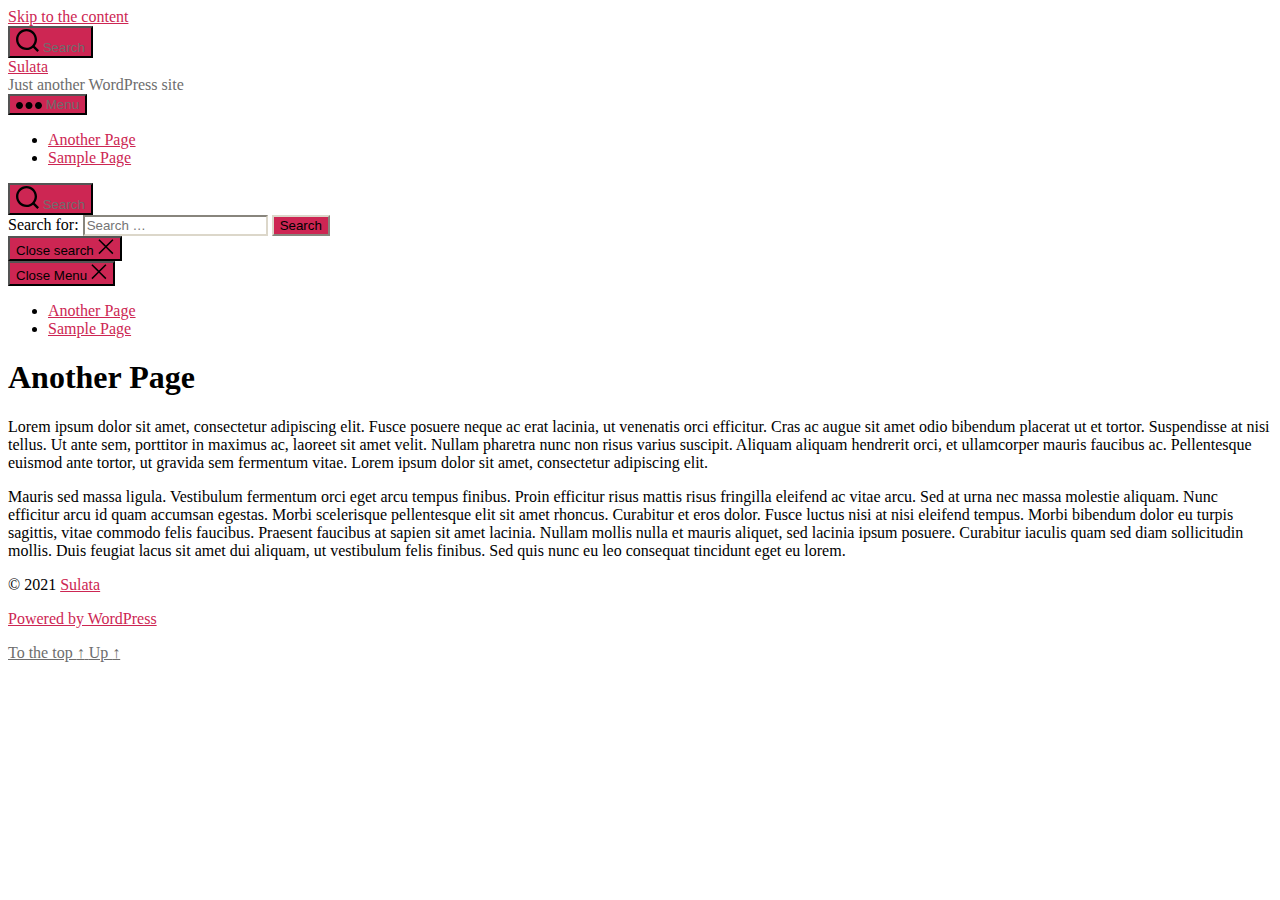
==== another-page/index.html @ 41e212b8 "1-Apr-21" ====
<!DOCTYPE html>
<html class="no-js" lang="en-GB">

	<head>

		<meta charset="UTF-8">
		<meta name="viewport" content="width=device-width, initial-scale=1.0">

		<link rel="profile" href="https://gmpg.org/xfn/11">

		<title>Another Page &#8211; Sulata</title>
<meta name="robots" content="noindex, nofollow">
<link rel="dns-prefetch" href="//s.w.org">
<link rel="alternate" type="application/rss+xml" title="Sulata &raquo; Feed" href="http://localhost/static/feed/">
<link rel="alternate" type="application/rss+xml" title="Sulata &raquo; Comments Feed" href="http://localhost/static/comments/feed/">
		<script>
			window._wpemojiSettings = {"baseUrl":"https:\/\/s.w.org\/images\/core\/emoji\/13.0.1\/72x72\/","ext":".png","svgUrl":"https:\/\/s.w.org\/images\/core\/emoji\/13.0.1\/svg\/","svgExt":".svg","source":{"concatemoji":"http:\/\/localhost\/static\/wp-includes\/js\/wp-emoji-release.min.js?ver=5.7"}};
			!function(e,a,t){var n,r,o,i=a.createElement("canvas"),p=i.getContext&&i.getContext("2d");function s(e,t){var a=String.fromCharCode;p.clearRect(0,0,i.width,i.height),p.fillText(a.apply(this,e),0,0);e=i.toDataURL();return p.clearRect(0,0,i.width,i.height),p.fillText(a.apply(this,t),0,0),e===i.toDataURL()}function c(e){var t=a.createElement("script");t.src=e,t.defer=t.type="text/javascript",a.getElementsByTagName("head")[0].appendChild(t)}for(o=Array("flag","emoji"),t.supports={everything:!0,everythingExceptFlag:!0},r=0;r<o.length;r++)t.supports[o[r]]=function(e){if(!p||!p.fillText)return!1;switch(p.textBaseline="top",p.font="600 32px Arial",e){case"flag":return s([127987,65039,8205,9895,65039],[127987,65039,8203,9895,65039])?!1:!s([55356,56826,55356,56819],[55356,56826,8203,55356,56819])&&!s([55356,57332,56128,56423,56128,56418,56128,56421,56128,56430,56128,56423,56128,56447],[55356,57332,8203,56128,56423,8203,56128,56418,8203,56128,56421,8203,56128,56430,8203,56128,56423,8203,56128,56447]);case"emoji":return!s([55357,56424,8205,55356,57212],[55357,56424,8203,55356,57212])}return!1}(o[r]),t.supports.everything=t.supports.everything&&t.supports[o[r]],"flag"!==o[r]&&(t.supports.everythingExceptFlag=t.supports.everythingExceptFlag&&t.supports[o[r]]);t.supports.everythingExceptFlag=t.supports.everythingExceptFlag&&!t.supports.flag,t.DOMReady=!1,t.readyCallback=function(){t.DOMReady=!0},t.supports.everything||(n=function(){t.readyCallback()},a.addEventListener?(a.addEventListener("DOMContentLoaded",n,!1),e.addEventListener("load",n,!1)):(e.attachEvent("onload",n),a.attachEvent("onreadystatechange",function(){"complete"===a.readyState&&t.readyCallback()})),(n=t.source||{}).concatemoji?c(n.concatemoji):n.wpemoji&&n.twemoji&&(c(n.twemoji),c(n.wpemoji)))}(window,document,window._wpemojiSettings);
		</script>
		<style>img.wp-smiley,
img.emoji {
	display: inline !important;
	border: none !important;
	box-shadow: none !important;
	height: 1em !important;
	width: 1em !important;
	margin: 0 .07em !important;
	vertical-align: -0.1em !important;
	background: none !important;
	padding: 0 !important;
}</style>
	<link rel="stylesheet" id="wp-block-library-css" href="http://localhost/static/wp-includes/css/dist/block-library/style.min.css?ver=5.7" media="all">
<link rel="stylesheet" id="twentytwenty-style-css" href="http://localhost/static/wp-content/themes/twentytwenty/style.css?ver=1.7" media="all">
<style id="twentytwenty-style-inline-css">.color-accent,.color-accent-hover:hover,.color-accent-hover:focus,:root .has-accent-color,.has-drop-cap:not(:focus):first-letter,.wp-block-button.is-style-outline,a { color: #cd2653; }blockquote,.border-color-accent,.border-color-accent-hover:hover,.border-color-accent-hover:focus { border-color: #cd2653; }button,.button,.faux-button,.wp-block-button__link,.wp-block-file .wp-block-file__button,input[type="button"],input[type="reset"],input[type="submit"],.bg-accent,.bg-accent-hover:hover,.bg-accent-hover:focus,:root .has-accent-background-color,.comment-reply-link { background-color: #cd2653; }.fill-children-accent,.fill-children-accent * { fill: #cd2653; }body,.entry-title a,:root .has-primary-color { color: #000000; }:root .has-primary-background-color { background-color: #000000; }cite,figcaption,.wp-caption-text,.post-meta,.entry-content .wp-block-archives li,.entry-content .wp-block-categories li,.entry-content .wp-block-latest-posts li,.wp-block-latest-comments__comment-date,.wp-block-latest-posts__post-date,.wp-block-embed figcaption,.wp-block-image figcaption,.wp-block-pullquote cite,.comment-metadata,.comment-respond .comment-notes,.comment-respond .logged-in-as,.pagination .dots,.entry-content hr:not(.has-background),hr.styled-separator,:root .has-secondary-color { color: #6d6d6d; }:root .has-secondary-background-color { background-color: #6d6d6d; }pre,fieldset,input,textarea,table,table *,hr { border-color: #dcd7ca; }caption,code,code,kbd,samp,.wp-block-table.is-style-stripes tbody tr:nth-child(odd),:root .has-subtle-background-background-color { background-color: #dcd7ca; }.wp-block-table.is-style-stripes { border-bottom-color: #dcd7ca; }.wp-block-latest-posts.is-grid li { border-top-color: #dcd7ca; }:root .has-subtle-background-color { color: #dcd7ca; }body:not(.overlay-header) .primary-menu > li > a,body:not(.overlay-header) .primary-menu > li > .icon,.modal-menu a,.footer-menu a, .footer-widgets a,#site-footer .wp-block-button.is-style-outline,.wp-block-pullquote:before,.singular:not(.overlay-header) .entry-header a,.archive-header a,.header-footer-group .color-accent,.header-footer-group .color-accent-hover:hover { color: #cd2653; }.social-icons a,#site-footer button:not(.toggle),#site-footer .button,#site-footer .faux-button,#site-footer .wp-block-button__link,#site-footer .wp-block-file__button,#site-footer input[type="button"],#site-footer input[type="reset"],#site-footer input[type="submit"] { background-color: #cd2653; }.header-footer-group,body:not(.overlay-header) #site-header .toggle,.menu-modal .toggle { color: #000000; }body:not(.overlay-header) .primary-menu ul { background-color: #000000; }body:not(.overlay-header) .primary-menu > li > ul:after { border-bottom-color: #000000; }body:not(.overlay-header) .primary-menu ul ul:after { border-left-color: #000000; }.site-description,body:not(.overlay-header) .toggle-inner .toggle-text,.widget .post-date,.widget .rss-date,.widget_archive li,.widget_categories li,.widget cite,.widget_pages li,.widget_meta li,.widget_nav_menu li,.powered-by-wordpress,.to-the-top,.singular .entry-header .post-meta,.singular:not(.overlay-header) .entry-header .post-meta a { color: #6d6d6d; }.header-footer-group pre,.header-footer-group fieldset,.header-footer-group input,.header-footer-group textarea,.header-footer-group table,.header-footer-group table *,.footer-nav-widgets-wrapper,#site-footer,.menu-modal nav *,.footer-widgets-outer-wrapper,.footer-top { border-color: #dcd7ca; }.header-footer-group table caption,body:not(.overlay-header) .header-inner .toggle-wrapper::before { background-color: #dcd7ca; }</style>
<link rel="stylesheet" id="twentytwenty-print-style-css" href="http://localhost/static/wp-content/themes/twentytwenty/print.css?ver=1.7" media="print">
<script src="http://localhost/static/wp-content/themes/twentytwenty/assets/js/index.js?ver=1.7" id="twentytwenty-js-js" async></script>
<link rel="https://api.w.org/" href="http://localhost/static/wp-json/">
<link rel="alternate" type="application/json" href="http://localhost/static/wp-json/wp/v2/pages/7">
<link rel="EditURI" type="application/rsd+xml" title="RSD" href="http://localhost/static/xmlrpc.php?rsd">
<link rel="wlwmanifest" type="application/wlwmanifest+xml" href="http://localhost/static/wp-includes/wlwmanifest.xml"> 
<meta name="generator" content="WordPress 5.7">
<link rel="canonical" href="http://localhost/static/another-page/">
<link rel="shortlink" href="http://localhost/static/?p=7">
<link rel="alternate" type="application/json+oembed" href="http://localhost/static/wp-json/oembed/1.0/embed?url=http%3A%2F%2Flocalhost%2Fstatic%2Fanother-page%2F">
<link rel="alternate" type="text/xml+oembed" href="http://localhost/static/wp-json/oembed/1.0/embed?url=http%3A%2F%2Flocalhost%2Fstatic%2Fanother-page%2F&#038;format=xml">
	<script>document.documentElement.className = document.documentElement.className.replace( 'no-js', 'js' );</script>
	
	</head>

	<body class="page-template-default page page-id-7 wp-embed-responsive singular enable-search-modal missing-post-thumbnail has-no-pagination not-showing-comments show-avatars footer-top-hidden">

		<a class="skip-link screen-reader-text" href="#site-content">Skip to the content</a>
		<header id="site-header" class="header-footer-group" role="banner">

			<div class="header-inner section-inner">

				<div class="header-titles-wrapper">

					
						<button class="toggle search-toggle mobile-search-toggle" data-toggle-target=".search-modal" data-toggle-body-class="showing-search-modal" data-set-focus=".search-modal .search-field" aria-expanded="false">
							<span class="toggle-inner">
								<span class="toggle-icon">
									<svg class="svg-icon" aria-hidden="true" role="img" focusable="false" xmlns="http://www.w3.org/2000/svg" width="23" height="23" viewbox="0 0 23 23"><path d="M38.710696,48.0601792 L43,52.3494831 L41.3494831,54 L37.0601792,49.710696 C35.2632422,51.1481185 32.9839107,52.0076499 30.5038249,52.0076499 C24.7027226,52.0076499 20,47.3049272 20,41.5038249 C20,35.7027226 24.7027226,31 30.5038249,31 C36.3049272,31 41.0076499,35.7027226 41.0076499,41.5038249 C41.0076499,43.9839107 40.1481185,46.2632422 38.710696,48.0601792 Z M36.3875844,47.1716785 C37.8030221,45.7026647 38.6734666,43.7048964 38.6734666,41.5038249 C38.6734666,36.9918565 35.0157934,33.3341833 30.5038249,33.3341833 C25.9918565,33.3341833 22.3341833,36.9918565 22.3341833,41.5038249 C22.3341833,46.0157934 25.9918565,49.6734666 30.5038249,49.6734666 C32.7048964,49.6734666 34.7026647,48.8030221 36.1716785,47.3875844 C36.2023931,47.347638 36.2360451,47.3092237 36.2726343,47.2726343 C36.3092237,47.2360451 36.347638,47.2023931 36.3875844,47.1716785 Z" transform="translate(-20 -31)"></path></svg>								</span>
								<span class="toggle-text">Search</span>
							</span>
						</button><!-- .search-toggle -->

					
					<div class="header-titles">

						<div class="site-title faux-heading"><a href="http://localhost/static/">Sulata</a></div>
<div class="site-description">Just another WordPress site</div>
<!-- .site-description -->
					</div>
<!-- .header-titles -->

					<button class="toggle nav-toggle mobile-nav-toggle" data-toggle-target=".menu-modal" data-toggle-body-class="showing-menu-modal" aria-expanded="false" data-set-focus=".close-nav-toggle">
						<span class="toggle-inner">
							<span class="toggle-icon">
								<svg class="svg-icon" aria-hidden="true" role="img" focusable="false" xmlns="http://www.w3.org/2000/svg" width="26" height="7" viewbox="0 0 26 7"><path fill-rule="evenodd" d="M332.5,45 C330.567003,45 329,43.4329966 329,41.5 C329,39.5670034 330.567003,38 332.5,38 C334.432997,38 336,39.5670034 336,41.5 C336,43.4329966 334.432997,45 332.5,45 Z M342,45 C340.067003,45 338.5,43.4329966 338.5,41.5 C338.5,39.5670034 340.067003,38 342,38 C343.932997,38 345.5,39.5670034 345.5,41.5 C345.5,43.4329966 343.932997,45 342,45 Z M351.5,45 C349.567003,45 348,43.4329966 348,41.5 C348,39.5670034 349.567003,38 351.5,38 C353.432997,38 355,39.5670034 355,41.5 C355,43.4329966 353.432997,45 351.5,45 Z" transform="translate(-329 -38)"></path></svg>							</span>
							<span class="toggle-text">Menu</span>
						</span>
					</button><!-- .nav-toggle -->

				</div>
<!-- .header-titles-wrapper -->

				<div class="header-navigation-wrapper">

					
							<nav class="primary-menu-wrapper" aria-label="Horizontal" role="navigation">

								<ul class="primary-menu reset-list-style">

								<li class="page_item page-item-7 current_page_item current-menu-item"><a href="http://localhost/static/another-page/" aria-current="page">Another Page</a></li>
<li class="page_item page-item-2"><a href="http://localhost/static/sample-page/">Sample Page</a></li>

								</ul>

							</nav><!-- .primary-menu-wrapper -->

						
						<div class="header-toggles hide-no-js">

						
							<div class="toggle-wrapper search-toggle-wrapper">

								<button class="toggle search-toggle desktop-search-toggle" data-toggle-target=".search-modal" data-toggle-body-class="showing-search-modal" data-set-focus=".search-modal .search-field" aria-expanded="false">
									<span class="toggle-inner">
										<svg class="svg-icon" aria-hidden="true" role="img" focusable="false" xmlns="http://www.w3.org/2000/svg" width="23" height="23" viewbox="0 0 23 23"><path d="M38.710696,48.0601792 L43,52.3494831 L41.3494831,54 L37.0601792,49.710696 C35.2632422,51.1481185 32.9839107,52.0076499 30.5038249,52.0076499 C24.7027226,52.0076499 20,47.3049272 20,41.5038249 C20,35.7027226 24.7027226,31 30.5038249,31 C36.3049272,31 41.0076499,35.7027226 41.0076499,41.5038249 C41.0076499,43.9839107 40.1481185,46.2632422 38.710696,48.0601792 Z M36.3875844,47.1716785 C37.8030221,45.7026647 38.6734666,43.7048964 38.6734666,41.5038249 C38.6734666,36.9918565 35.0157934,33.3341833 30.5038249,33.3341833 C25.9918565,33.3341833 22.3341833,36.9918565 22.3341833,41.5038249 C22.3341833,46.0157934 25.9918565,49.6734666 30.5038249,49.6734666 C32.7048964,49.6734666 34.7026647,48.8030221 36.1716785,47.3875844 C36.2023931,47.347638 36.2360451,47.3092237 36.2726343,47.2726343 C36.3092237,47.2360451 36.347638,47.2023931 36.3875844,47.1716785 Z" transform="translate(-20 -31)"></path></svg>										<span class="toggle-text">Search</span>
									</span>
								</button><!-- .search-toggle -->

							</div>

							
						</div>
<!-- .header-toggles -->
						
				</div>
<!-- .header-navigation-wrapper -->

			</div>
<!-- .header-inner -->

			<div class="search-modal cover-modal header-footer-group" data-modal-target-string=".search-modal">

	<div class="search-modal-inner modal-inner">

		<div class="section-inner">

			<form role="search" aria-label="Search for:" method="get" class="search-form" action="http://localhost/static/">
	<label for="search-form-1">
		<span class="screen-reader-text">Search for:</span>
		<input type="search" id="search-form-1" class="search-field" placeholder="Search &hellip;" value="" name="s">
	</label>
	<input type="submit" class="search-submit" value="Search">
</form>

			<button class="toggle search-untoggle close-search-toggle fill-children-current-color" data-toggle-target=".search-modal" data-toggle-body-class="showing-search-modal" data-set-focus=".search-modal .search-field">
				<span class="screen-reader-text">Close search</span>
				<svg class="svg-icon" aria-hidden="true" role="img" focusable="false" xmlns="http://www.w3.org/2000/svg" width="16" height="16" viewbox="0 0 16 16"><polygon fill="" fill-rule="evenodd" points="6.852 7.649 .399 1.195 1.445 .149 7.899 6.602 14.352 .149 15.399 1.195 8.945 7.649 15.399 14.102 14.352 15.149 7.899 8.695 1.445 15.149 .399 14.102"></polygon></svg>			</button><!-- .search-toggle -->

		</div>
<!-- .section-inner -->

	</div>
<!-- .search-modal-inner -->

</div>
<!-- .menu-modal -->

		</header><!-- #site-header -->

		
<div class="menu-modal cover-modal header-footer-group" data-modal-target-string=".menu-modal">

	<div class="menu-modal-inner modal-inner">

		<div class="menu-wrapper section-inner">

			<div class="menu-top">

				<button class="toggle close-nav-toggle fill-children-current-color" data-toggle-target=".menu-modal" data-toggle-body-class="showing-menu-modal" aria-expanded="false" data-set-focus=".menu-modal">
					<span class="toggle-text">Close Menu</span>
					<svg class="svg-icon" aria-hidden="true" role="img" focusable="false" xmlns="http://www.w3.org/2000/svg" width="16" height="16" viewbox="0 0 16 16"><polygon fill="" fill-rule="evenodd" points="6.852 7.649 .399 1.195 1.445 .149 7.899 6.602 14.352 .149 15.399 1.195 8.945 7.649 15.399 14.102 14.352 15.149 7.899 8.695 1.445 15.149 .399 14.102"></polygon></svg>				</button><!-- .nav-toggle -->

				
					<nav class="mobile-menu" aria-label="Mobile" role="navigation">

						<ul class="modal-menu reset-list-style">

						<li class="page_item page-item-7 current_page_item current-menu-item">
<div class="ancestor-wrapper"><a href="http://localhost/static/another-page/" aria-current="page">Another Page</a></div>
<!-- .ancestor-wrapper -->
</li>
<li class="page_item page-item-2">
<div class="ancestor-wrapper"><a href="http://localhost/static/sample-page/">Sample Page</a></div>
<!-- .ancestor-wrapper -->
</li>

						</ul>

					</nav>

					
			</div>
<!-- .menu-top -->

			<div class="menu-bottom">

				
			</div>
<!-- .menu-bottom -->

		</div>
<!-- .menu-wrapper -->

	</div>
<!-- .menu-modal-inner -->

</div>
<!-- .menu-modal -->

<main id="site-content" role="main">

	
<article class="post-7 page type-page status-publish hentry" id="post-7">

	
<header class="entry-header has-text-align-center header-footer-group">

	<div class="entry-header-inner section-inner medium">

		<h1 class="entry-title">Another Page</h1>
	</div>
<!-- .entry-header-inner -->

</header><!-- .entry-header -->

	<div class="post-inner thin ">

		<div class="entry-content">

			
<p>Lorem ipsum dolor sit amet, consectetur adipiscing elit. Fusce posuere neque ac erat lacinia, ut venenatis orci efficitur. Cras ac augue sit amet odio bibendum placerat ut et tortor. Suspendisse at nisi tellus. Ut ante sem, porttitor in maximus ac, laoreet sit amet velit. Nullam pharetra nunc non risus varius suscipit. Aliquam aliquam hendrerit orci, et ullamcorper mauris faucibus ac. Pellentesque euismod ante tortor, ut gravida sem fermentum vitae. Lorem ipsum dolor sit amet, consectetur adipiscing elit.</p>



<p>Mauris sed massa ligula. Vestibulum fermentum orci eget arcu tempus finibus. Proin efficitur risus mattis risus fringilla eleifend ac vitae arcu. Sed at urna nec massa molestie aliquam. Nunc efficitur arcu id quam accumsan egestas. Morbi scelerisque pellentesque elit sit amet rhoncus. Curabitur et eros dolor. Fusce luctus nisi at nisi eleifend tempus. Morbi bibendum dolor eu turpis sagittis, vitae commodo felis faucibus. Praesent faucibus at sapien sit amet lacinia. Nullam mollis nulla et mauris aliquet, sed lacinia ipsum posuere. Curabitur iaculis quam sed diam sollicitudin mollis. Duis feugiat lacus sit amet dui aliquam, ut vestibulum felis finibus. Sed quis nunc eu leo consequat tincidunt eget eu lorem.</p>

		</div>
<!-- .entry-content -->

	</div>
<!-- .post-inner -->

	<div class="section-inner">
		
	</div>
<!-- .section-inner -->

	
</article><!-- .post -->

</main><!-- #site-content -->


			<footer id="site-footer" role="contentinfo" class="header-footer-group">

				<div class="section-inner">

					<div class="footer-credits">

						<p class="footer-copyright">&copy;
							2021							<a href="http://localhost/static/">Sulata</a>
						</p>
<!-- .footer-copyright -->

						<p class="powered-by-wordpress">
							<a href="https://en-gb.wordpress.org/">
								Powered by WordPress							</a>
						</p>
<!-- .powered-by-wordpress -->

					</div>
<!-- .footer-credits -->

					<a class="to-the-top" href="#site-header">
						<span class="to-the-top-long">
							To the top <span class="arrow" aria-hidden="true">&uarr;</span>						</span><!-- .to-the-top-long -->
						<span class="to-the-top-short">
							Up <span class="arrow" aria-hidden="true">&uarr;</span>						</span><!-- .to-the-top-short -->
					</a><!-- .to-the-top -->

				</div>
<!-- .section-inner -->

			</footer><!-- #site-footer -->

		<script src="http://localhost/static/wp-includes/js/wp-embed.min.js?ver=5.7" id="wp-embed-js"></script>
	<script>
	/(trident|msie)/i.test(navigator.userAgent)&&document.getElementById&&window.addEventListener&&window.addEventListener("hashchange",function(){var t,e=location.hash.substring(1);/^[A-z0-9_-]+$/.test(e)&&(t=document.getElementById(e))&&(/^(?:a|select|input|button|textarea)$/i.test(t.tagName)||(t.tabIndex=-1),t.focus())},!1);
	</script>
	
	</body>
</html>
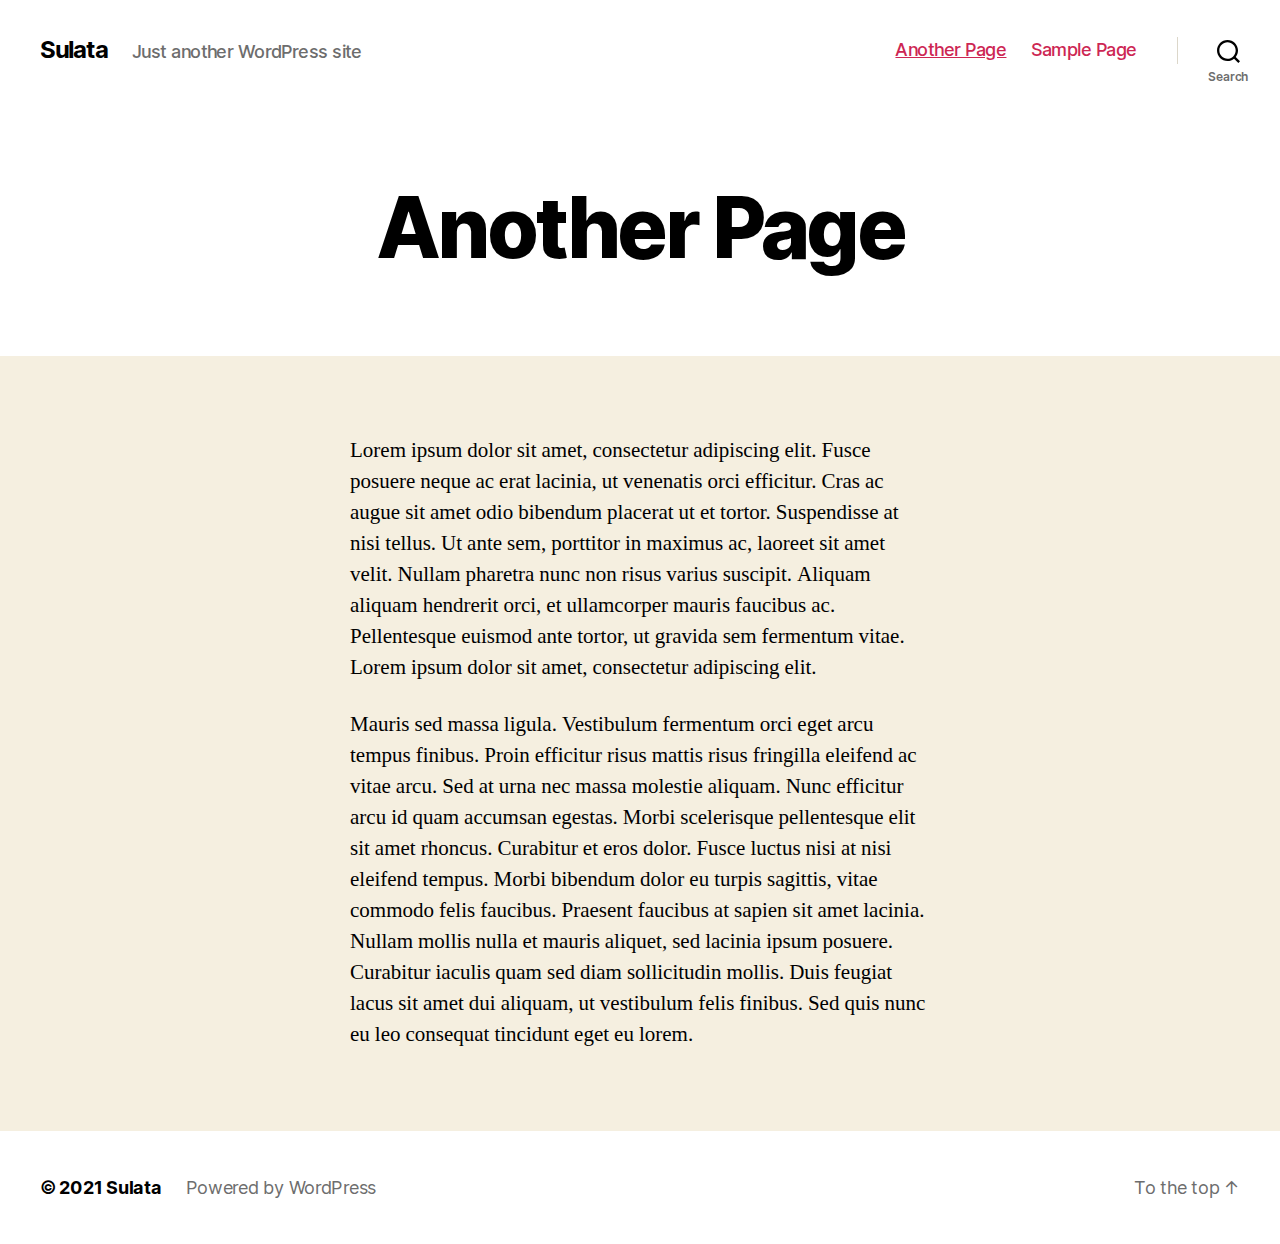
==== commit edb7afe8: "1-Apr-21" ====
--- a/another-page/index.html
+++ b/another-page/index.html
@@ -11,8 +11,8 @@
 		<title>Another Page &#8211; Sulata</title>
 <meta name="robots" content="noindex, nofollow">
 <link rel="dns-prefetch" href="//s.w.org">
-<link rel="alternate" type="application/rss+xml" title="Sulata &raquo; Feed" href="http://localhost/static/feed/">
-<link rel="alternate" type="application/rss+xml" title="Sulata &raquo; Comments Feed" href="http://localhost/static/comments/feed/">
+<link rel="alternate" type="application/rss+xml" title="Sulata &raquo; Feed" href="/feed/">
+<link rel="alternate" type="application/rss+xml" title="Sulata &raquo; Comments Feed" href="/comments/feed/">
 		<script>
 			window._wpemojiSettings = {"baseUrl":"https:\/\/s.w.org\/images\/core\/emoji\/13.0.1\/72x72\/","ext":".png","svgUrl":"https:\/\/s.w.org\/images\/core\/emoji\/13.0.1\/svg\/","svgExt":".svg","source":{"concatemoji":"http:\/\/localhost\/static\/wp-includes\/js\/wp-emoji-release.min.js?ver=5.7"}};
 			!function(e,a,t){var n,r,o,i=a.createElement("canvas"),p=i.getContext&&i.getContext("2d");function s(e,t){var a=String.fromCharCode;p.clearRect(0,0,i.width,i.height),p.fillText(a.apply(this,e),0,0);e=i.toDataURL();return p.clearRect(0,0,i.width,i.height),p.fillText(a.apply(this,t),0,0),e===i.toDataURL()}function c(e){var t=a.createElement("script");t.src=e,t.defer=t.type="text/javascript",a.getElementsByTagName("head")[0].appendChild(t)}for(o=Array("flag","emoji"),t.supports={everything:!0,everythingExceptFlag:!0},r=0;r<o.length;r++)t.supports[o[r]]=function(e){if(!p||!p.fillText)return!1;switch(p.textBaseline="top",p.font="600 32px Arial",e){case"flag":return s([127987,65039,8205,9895,65039],[127987,65039,8203,9895,65039])?!1:!s([55356,56826,55356,56819],[55356,56826,8203,55356,56819])&&!s([55356,57332,56128,56423,56128,56418,56128,56421,56128,56430,56128,56423,56128,56447],[55356,57332,8203,56128,56423,8203,56128,56418,8203,56128,56421,8203,56128,56430,8203,56128,56423,8203,56128,56447]);case"emoji":return!s([55357,56424,8205,55356,57212],[55357,56424,8203,55356,57212])}return!1}(o[r]),t.supports.everything=t.supports.everything&&t.supports[o[r]],"flag"!==o[r]&&(t.supports.everythingExceptFlag=t.supports.everythingExceptFlag&&t.supports[o[r]]);t.supports.everythingExceptFlag=t.supports.everythingExceptFlag&&!t.supports.flag,t.DOMReady=!1,t.readyCallback=function(){t.DOMReady=!0},t.supports.everything||(n=function(){t.readyCallback()},a.addEventListener?(a.addEventListener("DOMContentLoaded",n,!1),e.addEventListener("load",n,!1)):(e.attachEvent("onload",n),a.attachEvent("onreadystatechange",function(){"complete"===a.readyState&&t.readyCallback()})),(n=t.source||{}).concatemoji?c(n.concatemoji):n.wpemoji&&n.twemoji&&(c(n.twemoji),c(n.wpemoji)))}(window,document,window._wpemojiSettings);
@@ -29,20 +29,20 @@
 	background: none !important;
 	padding: 0 !important;
 }</style>
-	<link rel="stylesheet" id="wp-block-library-css" href="http://localhost/static/wp-includes/css/dist/block-library/style.min.css?ver=5.7" media="all">
-<link rel="stylesheet" id="twentytwenty-style-css" href="http://localhost/static/wp-content/themes/twentytwenty/style.css?ver=1.7" media="all">
+	<link rel="stylesheet" id="wp-block-library-css" href="/wp-includes/css/dist/block-library/style.min.css?ver=5.7" media="all">
+<link rel="stylesheet" id="twentytwenty-style-css" href="/wp-content/themes/twentytwenty/style.css?ver=1.7" media="all">
 <style id="twentytwenty-style-inline-css">.color-accent,.color-accent-hover:hover,.color-accent-hover:focus,:root .has-accent-color,.has-drop-cap:not(:focus):first-letter,.wp-block-button.is-style-outline,a { color: #cd2653; }blockquote,.border-color-accent,.border-color-accent-hover:hover,.border-color-accent-hover:focus { border-color: #cd2653; }button,.button,.faux-button,.wp-block-button__link,.wp-block-file .wp-block-file__button,input[type="button"],input[type="reset"],input[type="submit"],.bg-accent,.bg-accent-hover:hover,.bg-accent-hover:focus,:root .has-accent-background-color,.comment-reply-link { background-color: #cd2653; }.fill-children-accent,.fill-children-accent * { fill: #cd2653; }body,.entry-title a,:root .has-primary-color { color: #000000; }:root .has-primary-background-color { background-color: #000000; }cite,figcaption,.wp-caption-text,.post-meta,.entry-content .wp-block-archives li,.entry-content .wp-block-categories li,.entry-content .wp-block-latest-posts li,.wp-block-latest-comments__comment-date,.wp-block-latest-posts__post-date,.wp-block-embed figcaption,.wp-block-image figcaption,.wp-block-pullquote cite,.comment-metadata,.comment-respond .comment-notes,.comment-respond .logged-in-as,.pagination .dots,.entry-content hr:not(.has-background),hr.styled-separator,:root .has-secondary-color { color: #6d6d6d; }:root .has-secondary-background-color { background-color: #6d6d6d; }pre,fieldset,input,textarea,table,table *,hr { border-color: #dcd7ca; }caption,code,code,kbd,samp,.wp-block-table.is-style-stripes tbody tr:nth-child(odd),:root .has-subtle-background-background-color { background-color: #dcd7ca; }.wp-block-table.is-style-stripes { border-bottom-color: #dcd7ca; }.wp-block-latest-posts.is-grid li { border-top-color: #dcd7ca; }:root .has-subtle-background-color { color: #dcd7ca; }body:not(.overlay-header) .primary-menu > li > a,body:not(.overlay-header) .primary-menu > li > .icon,.modal-menu a,.footer-menu a, .footer-widgets a,#site-footer .wp-block-button.is-style-outline,.wp-block-pullquote:before,.singular:not(.overlay-header) .entry-header a,.archive-header a,.header-footer-group .color-accent,.header-footer-group .color-accent-hover:hover { color: #cd2653; }.social-icons a,#site-footer button:not(.toggle),#site-footer .button,#site-footer .faux-button,#site-footer .wp-block-button__link,#site-footer .wp-block-file__button,#site-footer input[type="button"],#site-footer input[type="reset"],#site-footer input[type="submit"] { background-color: #cd2653; }.header-footer-group,body:not(.overlay-header) #site-header .toggle,.menu-modal .toggle { color: #000000; }body:not(.overlay-header) .primary-menu ul { background-color: #000000; }body:not(.overlay-header) .primary-menu > li > ul:after { border-bottom-color: #000000; }body:not(.overlay-header) .primary-menu ul ul:after { border-left-color: #000000; }.site-description,body:not(.overlay-header) .toggle-inner .toggle-text,.widget .post-date,.widget .rss-date,.widget_archive li,.widget_categories li,.widget cite,.widget_pages li,.widget_meta li,.widget_nav_menu li,.powered-by-wordpress,.to-the-top,.singular .entry-header .post-meta,.singular:not(.overlay-header) .entry-header .post-meta a { color: #6d6d6d; }.header-footer-group pre,.header-footer-group fieldset,.header-footer-group input,.header-footer-group textarea,.header-footer-group table,.header-footer-group table *,.footer-nav-widgets-wrapper,#site-footer,.menu-modal nav *,.footer-widgets-outer-wrapper,.footer-top { border-color: #dcd7ca; }.header-footer-group table caption,body:not(.overlay-header) .header-inner .toggle-wrapper::before { background-color: #dcd7ca; }</style>
-<link rel="stylesheet" id="twentytwenty-print-style-css" href="http://localhost/static/wp-content/themes/twentytwenty/print.css?ver=1.7" media="print">
-<script src="http://localhost/static/wp-content/themes/twentytwenty/assets/js/index.js?ver=1.7" id="twentytwenty-js-js" async></script>
-<link rel="https://api.w.org/" href="http://localhost/static/wp-json/">
-<link rel="alternate" type="application/json" href="http://localhost/static/wp-json/wp/v2/pages/7">
-<link rel="EditURI" type="application/rsd+xml" title="RSD" href="http://localhost/static/xmlrpc.php?rsd">
-<link rel="wlwmanifest" type="application/wlwmanifest+xml" href="http://localhost/static/wp-includes/wlwmanifest.xml"> 
+<link rel="stylesheet" id="twentytwenty-print-style-css" href="/wp-content/themes/twentytwenty/print.css?ver=1.7" media="print">
+<script src="/wp-content/themes/twentytwenty/assets/js/index.js?ver=1.7" id="twentytwenty-js-js" async></script>
+<link rel="https://api.w.org/" href="/wp-json/">
+<link rel="alternate" type="application/json" href="/wp-json/wp/v2/pages/7">
+<link rel="EditURI" type="application/rsd+xml" title="RSD" href="/xmlrpc.php?rsd">
+<link rel="wlwmanifest" type="application/wlwmanifest+xml" href="/wp-includes/wlwmanifest.xml"> 
 <meta name="generator" content="WordPress 5.7">
-<link rel="canonical" href="http://localhost/static/another-page/">
-<link rel="shortlink" href="http://localhost/static/?p=7">
-<link rel="alternate" type="application/json+oembed" href="http://localhost/static/wp-json/oembed/1.0/embed?url=http%3A%2F%2Flocalhost%2Fstatic%2Fanother-page%2F">
-<link rel="alternate" type="text/xml+oembed" href="http://localhost/static/wp-json/oembed/1.0/embed?url=http%3A%2F%2Flocalhost%2Fstatic%2Fanother-page%2F&#038;format=xml">
+<link rel="canonical" href="/another-page/">
+<link rel="shortlink" href="/?p=7">
+<link rel="alternate" type="application/json+oembed" href="/wp-json/oembed/1.0/embed?url=http%3A%2F%2Flocalhost%2Fstatic%2Fanother-page%2F">
+<link rel="alternate" type="text/xml+oembed" href="/wp-json/oembed/1.0/embed?url=http%3A%2F%2Flocalhost%2Fstatic%2Fanother-page%2F&#038;format=xml">
 	<script>document.documentElement.className = document.documentElement.className.replace( 'no-js', 'js' );</script>
 	
 	</head>
@@ -68,7 +68,7 @@
 					
 					<div class="header-titles">
 
-						<div class="site-title faux-heading"><a href="http://localhost/static/">Sulata</a></div>
+						<div class="site-title faux-heading"><a href="/">Sulata</a></div>
 <div class="site-description">Just another WordPress site</div>
 <!-- .site-description -->
 					</div>
@@ -92,8 +92,8 @@
 
 								<ul class="primary-menu reset-list-style">
 
-								<li class="page_item page-item-7 current_page_item current-menu-item"><a href="http://localhost/static/another-page/" aria-current="page">Another Page</a></li>
-<li class="page_item page-item-2"><a href="http://localhost/static/sample-page/">Sample Page</a></li>
+								<li class="page_item page-item-7 current_page_item current-menu-item"><a href="/another-page/" aria-current="page">Another Page</a></li>
+<li class="page_item page-item-2"><a href="/sample-page/">Sample Page</a></li>
 
 								</ul>
 
@@ -129,7 +129,7 @@
 
 		<div class="section-inner">
 
-			<form role="search" aria-label="Search for:" method="get" class="search-form" action="http://localhost/static/">
+			<form role="search" aria-label="Search for:" method="get" class="search-form" action="/">
 	<label for="search-form-1">
 		<span class="screen-reader-text">Search for:</span>
 		<input type="search" id="search-form-1" class="search-field" placeholder="Search &hellip;" value="" name="s">
@@ -171,11 +171,11 @@
 						<ul class="modal-menu reset-list-style">
 
 						<li class="page_item page-item-7 current_page_item current-menu-item">
-<div class="ancestor-wrapper"><a href="http://localhost/static/another-page/" aria-current="page">Another Page</a></div>
+<div class="ancestor-wrapper"><a href="/another-page/" aria-current="page">Another Page</a></div>
 <!-- .ancestor-wrapper -->
 </li>
 <li class="page_item page-item-2">
-<div class="ancestor-wrapper"><a href="http://localhost/static/sample-page/">Sample Page</a></div>
+<div class="ancestor-wrapper"><a href="/sample-page/">Sample Page</a></div>
 <!-- .ancestor-wrapper -->
 </li>
 
@@ -253,7 +253,7 @@
 					<div class="footer-credits">
 
 						<p class="footer-copyright">&copy;
-							2021							<a href="http://localhost/static/">Sulata</a>
+							2021							<a href="/">Sulata</a>
 						</p>
 <!-- .footer-copyright -->
 
@@ -278,7 +278,7 @@
 
 			</footer><!-- #site-footer -->
 
-		<script src="http://localhost/static/wp-includes/js/wp-embed.min.js?ver=5.7" id="wp-embed-js"></script>
+		<script src="/wp-includes/js/wp-embed.min.js?ver=5.7" id="wp-embed-js"></script>
 	<script>
 	/(trident|msie)/i.test(navigator.userAgent)&&document.getElementById&&window.addEventListener&&window.addEventListener("hashchange",function(){var t,e=location.hash.substring(1);/^[A-z0-9_-]+$/.test(e)&&(t=document.getElementById(e))&&(/^(?:a|select|input|button|textarea)$/i.test(t.tagName)||(t.tabIndex=-1),t.focus())},!1);
 	</script>
--- a/wp-includes/css/dist/block-library/style.min.css
+++ b/wp-includes/css/dist/block-library/style.min.css
@@ -0,0 +1,11 @@
+@charset "UTF-8";#start-resizable-editor-section{display:none}.wp-block-audio figcaption{margin-top:.5em;margin-bottom:1em}.wp-block-audio audio{width:100%;min-width:300px}.wp-block-button__link{color:#fff;background-color:#32373c;border:none;border-radius:1.55em;box-shadow:none;cursor:pointer;display:inline-block;font-size:1.125em;padding:.667em 1.333em;text-align:center;text-decoration:none;overflow-wrap:break-word}.wp-block-button__link:active,.wp-block-button__link:focus,.wp-block-button__link:hover,.wp-block-button__link:visited{color:#fff}.wp-block-button__link.aligncenter{text-align:center}.wp-block-button__link.alignright{text-align:right}.wp-block-buttons>.wp-block-button.has-custom-width{max-width:none}.wp-block-buttons>.wp-block-button.has-custom-width .wp-block-button__link{width:100%}.wp-block-buttons>.wp-block-button.wp-block-button__width-25{width:calc(25% - .5em)}.wp-block-buttons>.wp-block-button.wp-block-button__width-50{width:calc(50% - .5em)}.wp-block-buttons>.wp-block-button.wp-block-button__width-75{width:calc(75% - .5em)}.wp-block-buttons>.wp-block-button.wp-block-button__width-100{margin-right:0;width:100%}.wp-block-button.is-style-squared,.wp-block-button__link.wp-block-button.is-style-squared{border-radius:0}.wp-block-button.no-border-radius,.wp-block-button__link.no-border-radius{border-radius:0!important}.is-style-outline>.wp-block-button__link,.wp-block-button__link.is-style-outline{border:2px solid}.is-style-outline>.wp-block-button__link:not(.has-text-color),.wp-block-button__link.is-style-outline:not(.has-text-color){color:#32373c}.is-style-outline>.wp-block-button__link:not(.has-background),.wp-block-button__link.is-style-outline:not(.has-background){background-color:transparent}.wp-block-buttons{display:flex;flex-direction:row;flex-wrap:wrap}.wp-block-buttons.is-vertical{flex-direction:column}.wp-block-buttons.is-vertical>.wp-block-button{margin-right:0}.wp-block-buttons.is-vertical>.wp-block-button:last-child{margin-bottom:0}.wp-block-buttons>.wp-block-button{display:inline-block;margin-left:0;margin-right:.5em;margin-bottom:.5em}.wp-block-buttons>.wp-block-button:last-child{margin-right:0}.wp-block-buttons.is-content-justification-left{justify-content:flex-start}.wp-block-buttons.is-content-justification-left.is-vertical{align-items:flex-start}.wp-block-buttons.is-content-justification-center{justify-content:center}.wp-block-buttons.is-content-justification-center.is-vertical{align-items:center}.wp-block-buttons.is-content-justification-right{justify-content:flex-end}.wp-block-buttons.is-content-justification-right>.wp-block-button{margin-left:.5em;margin-right:0}.wp-block-buttons.is-content-justification-right>.wp-block-button:first-child{margin-left:0}.wp-block-buttons.is-content-justification-right.is-vertical{align-items:flex-end}.wp-block-buttons.is-content-justification-space-between{justify-content:space-between}.wp-block-buttons.aligncenter{text-align:center}.wp-block-buttons.alignleft .wp-block-button{margin-left:0;margin-right:.5em}.wp-block-buttons.alignleft .wp-block-button:last-child{margin-right:0}.wp-block-buttons.alignright .wp-block-button{margin-right:0;margin-left:.5em}.wp-block-buttons.alignright .wp-block-button:first-child{margin-left:0}.wp-block-buttons:not(.is-content-justification-space-between,.is-content-justification-right,.is-content-justification-left,.is-content-justification-center) .wp-block-button.aligncenter{margin-left:auto;margin-right:auto;margin-bottom:.5em;width:100%}.wp-block-calendar{text-align:center}.wp-block-calendar tbody td,.wp-block-calendar th{padding:.25em;border:1px solid #ddd}.wp-block-calendar tfoot td{border:none}.wp-block-calendar table{width:100%;border-collapse:collapse}.wp-block-calendar table th{font-weight:400;background:#ddd}.wp-block-calendar a{text-decoration:underline}.wp-block-calendar table caption,.wp-block-calendar table tbody{color:#40464d}.wp-block-categories.alignleft{margin-right:2em}.wp-block-categories.alignright{margin-left:2em}.wp-block-code code{display:block;white-space:pre-wrap;overflow-wrap:break-word}.wp-block-columns{display:flex;margin-bottom:1.75em;flex-wrap:wrap}@media (min-width:782px){.wp-block-columns{flex-wrap:nowrap}}.wp-block-columns.has-background{padding:1.25em 2.375em}.wp-block-columns.are-vertically-aligned-top{align-items:flex-start}.wp-block-columns.are-vertically-aligned-center{align-items:center}.wp-block-columns.are-vertically-aligned-bottom{align-items:flex-end}.wp-block-column{flex-grow:1;min-width:0;word-break:break-word;overflow-wrap:break-word}@media (max-width:599px){.wp-block-column{flex-basis:100%!important}}@media (min-width:600px) and (max-width:781px){.wp-block-column:not(:only-child){flex-basis:calc(50% - 1em)!important;flex-grow:0}.wp-block-column:nth-child(2n){margin-left:2em}}@media (min-width:782px){.wp-block-column{flex-basis:0;flex-grow:1}.wp-block-column[style*=flex-basis]{flex-grow:0}.wp-block-column:not(:first-child){margin-left:2em}}.wp-block-column.is-vertically-aligned-top{align-self:flex-start}.wp-block-column.is-vertically-aligned-center{-ms-grid-row-align:center;align-self:center}.wp-block-column.is-vertically-aligned-bottom{align-self:flex-end}.wp-block-column.is-vertically-aligned-bottom,.wp-block-column.is-vertically-aligned-center,.wp-block-column.is-vertically-aligned-top{width:100%}.wp-block-cover,.wp-block-cover-image{position:relative;background-size:cover;background-position:50%;min-height:430px;width:100%;display:flex;justify-content:center;align-items:center;padding:1em;box-sizing:border-box}.wp-block-cover-image.has-parallax,.wp-block-cover.has-parallax{background-attachment:fixed}@supports (-webkit-overflow-scrolling:touch){.wp-block-cover-image.has-parallax,.wp-block-cover.has-parallax{background-attachment:scroll}}@media (prefers-reduced-motion:reduce){.wp-block-cover-image.has-parallax,.wp-block-cover.has-parallax{background-attachment:scroll}}.wp-block-cover-image.is-repeated,.wp-block-cover.is-repeated{background-repeat:repeat;background-size:auto}.wp-block-cover-image.has-background-dim:not([class*=-background-color]),.wp-block-cover.has-background-dim:not([class*=-background-color]){background-color:#000}.wp-block-cover-image.has-background-dim:before,.wp-block-cover.has-background-dim:before{content:"";background-color:inherit}.wp-block-cover-image.has-background-dim:not(.has-background-gradient):before,.wp-block-cover-image .wp-block-cover__gradient-background,.wp-block-cover.has-background-dim:not(.has-background-gradient):before,.wp-block-cover .wp-block-cover__gradient-background{position:absolute;top:0;left:0;bottom:0;right:0;z-index:1;opacity:.5}.wp-block-cover-image.has-background-dim.has-background-dim-10 .wp-block-cover__gradient-background,.wp-block-cover-image.has-background-dim.has-background-dim-10:not(.has-background-gradient):before,.wp-block-cover.has-background-dim.has-background-dim-10 .wp-block-cover__gradient-background,.wp-block-cover.has-background-dim.has-background-dim-10:not(.has-background-gradient):before{opacity:.1}.wp-block-cover-image.has-background-dim.has-background-dim-20 .wp-block-cover__gradient-background,.wp-block-cover-image.has-background-dim.has-background-dim-20:not(.has-background-gradient):before,.wp-block-cover.has-background-dim.has-background-dim-20 .wp-block-cover__gradient-background,.wp-block-cover.has-background-dim.has-background-dim-20:not(.has-background-gradient):before{opacity:.2}.wp-block-cover-image.has-background-dim.has-background-dim-30 .wp-block-cover__gradient-background,.wp-block-cover-image.has-background-dim.has-background-dim-30:not(.has-background-gradient):before,.wp-block-cover.has-background-dim.has-background-dim-30 .wp-block-cover__gradient-background,.wp-block-cover.has-background-dim.has-background-dim-30:not(.has-background-gradient):before{opacity:.3}.wp-block-cover-image.has-background-dim.has-background-dim-40 .wp-block-cover__gradient-background,.wp-block-cover-image.has-background-dim.has-background-dim-40:not(.has-background-gradient):before,.wp-block-cover.has-background-dim.has-background-dim-40 .wp-block-cover__gradient-background,.wp-block-cover.has-background-dim.has-background-dim-40:not(.has-background-gradient):before{opacity:.4}.wp-block-cover-image.has-background-dim.has-background-dim-50 .wp-block-cover__gradient-background,.wp-block-cover-image.has-background-dim.has-background-dim-50:not(.has-background-gradient):before,.wp-block-cover.has-background-dim.has-background-dim-50 .wp-block-cover__gradient-background,.wp-block-cover.has-background-dim.has-background-dim-50:not(.has-background-gradient):before{opacity:.5}.wp-block-cover-image.has-background-dim.has-background-dim-60 .wp-block-cover__gradient-background,.wp-block-cover-image.has-background-dim.has-background-dim-60:not(.has-background-gradient):before,.wp-block-cover.has-background-dim.has-background-dim-60 .wp-block-cover__gradient-background,.wp-block-cover.has-background-dim.has-background-dim-60:not(.has-background-gradient):before{opacity:.6}.wp-block-cover-image.has-background-dim.has-background-dim-70 .wp-block-cover__gradient-background,.wp-block-cover-image.has-background-dim.has-background-dim-70:not(.has-background-gradient):before,.wp-block-cover.has-background-dim.has-background-dim-70 .wp-block-cover__gradient-background,.wp-block-cover.has-background-dim.has-background-dim-70:not(.has-background-gradient):before{opacity:.7}.wp-block-cover-image.has-background-dim.has-background-dim-80 .wp-block-cover__gradient-background,.wp-block-cover-image.has-background-dim.has-background-dim-80:not(.has-background-gradient):before,.wp-block-cover.has-background-dim.has-background-dim-80 .wp-block-cover__gradient-background,.wp-block-cover.has-background-dim.has-background-dim-80:not(.has-background-gradient):before{opacity:.8}.wp-block-cover-image.has-background-dim.has-background-dim-90 .wp-block-cover__gradient-background,.wp-block-cover-image.has-background-dim.has-background-dim-90:not(.has-background-gradient):before,.wp-block-cover.has-background-dim.has-background-dim-90 .wp-block-cover__gradient-background,.wp-block-cover.has-background-dim.has-background-dim-90:not(.has-background-gradient):before{opacity:.9}.wp-block-cover-image.has-background-dim.has-background-dim-100 .wp-block-cover__gradient-background,.wp-block-cover-image.has-background-dim.has-background-dim-100:not(.has-background-gradient):before,.wp-block-cover.has-background-dim.has-background-dim-100 .wp-block-cover__gradient-background,.wp-block-cover.has-background-dim.has-background-dim-100:not(.has-background-gradient):before{opacity:1}.wp-block-cover-image.alignleft,.wp-block-cover-image.alignright,.wp-block-cover.alignleft,.wp-block-cover.alignright{max-width:420px;width:100%}.wp-block-cover-image:after,.wp-block-cover:after{display:block;content:"";font-size:0;min-height:inherit}@supports ((position:-webkit-sticky) or (position:sticky)){.wp-block-cover-image:after,.wp-block-cover:after{content:none}}.wp-block-cover-image.aligncenter,.wp-block-cover-image.alignleft,.wp-block-cover-image.alignright,.wp-block-cover.aligncenter,.wp-block-cover.alignleft,.wp-block-cover.alignright{display:flex}.wp-block-cover-image .wp-block-cover__inner-container,.wp-block-cover .wp-block-cover__inner-container{width:100%;z-index:1;color:#fff}.wp-block-cover-image .wp-block-subhead:not(.has-text-color),.wp-block-cover-image h1:not(.has-text-color),.wp-block-cover-image h2:not(.has-text-color),.wp-block-cover-image h3:not(.has-text-color),.wp-block-cover-image h4:not(.has-text-color),.wp-block-cover-image h5:not(.has-text-color),.wp-block-cover-image h6:not(.has-text-color),.wp-block-cover-image p:not(.has-text-color),.wp-block-cover .wp-block-subhead:not(.has-text-color),.wp-block-cover h1:not(.has-text-color),.wp-block-cover h2:not(.has-text-color),.wp-block-cover h3:not(.has-text-color),.wp-block-cover h4:not(.has-text-color),.wp-block-cover h5:not(.has-text-color),.wp-block-cover h6:not(.has-text-color),.wp-block-cover p:not(.has-text-color){color:inherit}.wp-block-cover-image.is-position-top-left,.wp-block-cover.is-position-top-left{align-items:flex-start;justify-content:flex-start}.wp-block-cover-image.is-position-top-center,.wp-block-cover.is-position-top-center{align-items:flex-start;justify-content:center}.wp-block-cover-image.is-position-top-right,.wp-block-cover.is-position-top-right{align-items:flex-start;justify-content:flex-end}.wp-block-cover-image.is-position-center-left,.wp-block-cover.is-position-center-left{align-items:center;justify-content:flex-start}.wp-block-cover-image.is-position-center-center,.wp-block-cover.is-position-center-center{align-items:center;justify-content:center}.wp-block-cover-image.is-position-center-right,.wp-block-cover.is-position-center-right{align-items:center;justify-content:flex-end}.wp-block-cover-image.is-position-bottom-left,.wp-block-cover.is-position-bottom-left{align-items:flex-end;justify-content:flex-start}.wp-block-cover-image.is-position-bottom-center,.wp-block-cover.is-position-bottom-center{align-items:flex-end;justify-content:center}.wp-block-cover-image.is-position-bottom-right,.wp-block-cover.is-position-bottom-right{align-items:flex-end;justify-content:flex-end}.wp-block-cover-image.has-custom-content-position.has-custom-content-position .wp-block-cover__inner-container,.wp-block-cover.has-custom-content-position.has-custom-content-position .wp-block-cover__inner-container{margin:0;width:auto}.wp-block-cover-image img.wp-block-cover__image-background,.wp-block-cover-image video.wp-block-cover__video-background,.wp-block-cover img.wp-block-cover__image-background,.wp-block-cover video.wp-block-cover__video-background{position:absolute;top:0;left:0;right:0;bottom:0;margin:0;padding:0;width:100%;height:100%;max-width:none;max-height:none;-o-object-fit:cover;object-fit:cover;outline:none;border:none;box-shadow:none}.wp-block-cover__image-background,.wp-block-cover__video-background{z-index:0}.wp-block-cover-image-text,.wp-block-cover-image-text a,.wp-block-cover-image-text a:active,.wp-block-cover-image-text a:focus,.wp-block-cover-image-text a:hover,.wp-block-cover-text,.wp-block-cover-text a,.wp-block-cover-text a:active,.wp-block-cover-text a:focus,.wp-block-cover-text a:hover,section.wp-block-cover-image h2,section.wp-block-cover-image h2 a,section.wp-block-cover-image h2 a:active,section.wp-block-cover-image h2 a:focus,section.wp-block-cover-image h2 a:hover{color:#fff}.wp-block-cover-image .wp-block-cover.has-left-content{justify-content:flex-start}.wp-block-cover-image .wp-block-cover.has-right-content{justify-content:flex-end}.wp-block-cover-image.has-left-content .wp-block-cover-image-text,.wp-block-cover.has-left-content .wp-block-cover-text,section.wp-block-cover-image.has-left-content>h2{margin-left:0;text-align:left}.wp-block-cover-image.has-right-content .wp-block-cover-image-text,.wp-block-cover.has-right-content .wp-block-cover-text,section.wp-block-cover-image.has-right-content>h2{margin-right:0;text-align:right}.wp-block-cover-image .wp-block-cover-image-text,.wp-block-cover .wp-block-cover-text,section.wp-block-cover-image>h2{font-size:2em;line-height:1.25;z-index:1;margin-bottom:0;max-width:840px;padding:.44em;text-align:center}.wp-block-embed.alignleft,.wp-block-embed.alignright,.wp-block[data-align=left]>[data-type="core/embed"],.wp-block[data-align=right]>[data-type="core/embed"]{max-width:360px;width:100%}.wp-block-embed.alignleft .wp-block-embed__wrapper,.wp-block-embed.alignright .wp-block-embed__wrapper,.wp-block[data-align=left]>[data-type="core/embed"] .wp-block-embed__wrapper,.wp-block[data-align=right]>[data-type="core/embed"] .wp-block-embed__wrapper{min-width:280px}.wp-block-cover .wp-block-embed{min-width:320px;min-height:240px}.wp-block-embed{margin-bottom:1em}.wp-block-embed figcaption{margin-top:.5em;margin-bottom:1em}.wp-block-embed iframe{max-width:100%}.wp-block-embed__wrapper{position:relative}.wp-embed-responsive .wp-has-aspect-ratio .wp-block-embed__wrapper:before{content:"";display:block;padding-top:50%}.wp-embed-responsive .wp-has-aspect-ratio iframe{position:absolute;top:0;right:0;bottom:0;left:0;height:100%;width:100%}.wp-embed-responsive .wp-embed-aspect-21-9 .wp-block-embed__wrapper:before{padding-top:42.85%}.wp-embed-responsive .wp-embed-aspect-18-9 .wp-block-embed__wrapper:before{padding-top:50%}.wp-embed-responsive .wp-embed-aspect-16-9 .wp-block-embed__wrapper:before{padding-top:56.25%}.wp-embed-responsive .wp-embed-aspect-4-3 .wp-block-embed__wrapper:before{padding-top:75%}.wp-embed-responsive .wp-embed-aspect-1-1 .wp-block-embed__wrapper:before{padding-top:100%}.wp-embed-responsive .wp-embed-aspect-9-16 .wp-block-embed__wrapper:before{padding-top:177.77%}.wp-embed-responsive .wp-embed-aspect-1-2 .wp-block-embed__wrapper:before{padding-top:200%}.wp-block-file{margin-bottom:1.5em}.wp-block-file.aligncenter{text-align:center}.wp-block-file.alignright{text-align:right}.wp-block-file .wp-block-file__button{background:#32373c;border-radius:2em;color:#fff;font-size:.8em;padding:.5em 1em}.wp-block-file a.wp-block-file__button{text-decoration:none}.wp-block-file a.wp-block-file__button:active,.wp-block-file a.wp-block-file__button:focus,.wp-block-file a.wp-block-file__button:hover,.wp-block-file a.wp-block-file__button:visited{box-shadow:none;color:#fff;opacity:.85;text-decoration:none}.wp-block-file *+.wp-block-file__button{margin-left:.75em}.blocks-gallery-grid,.wp-block-gallery{display:flex;flex-wrap:wrap;list-style-type:none;padding:0;margin:0}.blocks-gallery-grid .blocks-gallery-image,.blocks-gallery-grid .blocks-gallery-item,.wp-block-gallery .blocks-gallery-image,.wp-block-gallery .blocks-gallery-item{margin:0 1em 1em 0;display:flex;flex-grow:1;flex-direction:column;justify-content:center;position:relative;width:calc(50% - 1em)}.blocks-gallery-grid .blocks-gallery-image:nth-of-type(2n),.blocks-gallery-grid .blocks-gallery-item:nth-of-type(2n),.wp-block-gallery .blocks-gallery-image:nth-of-type(2n),.wp-block-gallery .blocks-gallery-item:nth-of-type(2n){margin-right:0}.blocks-gallery-grid .blocks-gallery-image figure,.blocks-gallery-grid .blocks-gallery-item figure,.wp-block-gallery .blocks-gallery-image figure,.wp-block-gallery .blocks-gallery-item figure{margin:0;height:100%}@supports ((position:-webkit-sticky) or (position:sticky)){.blocks-gallery-grid .blocks-gallery-image figure,.blocks-gallery-grid .blocks-gallery-item figure,.wp-block-gallery .blocks-gallery-image figure,.wp-block-gallery .blocks-gallery-item figure{display:flex;align-items:flex-end;justify-content:flex-start}}.blocks-gallery-grid .blocks-gallery-image img,.blocks-gallery-grid .blocks-gallery-item img,.wp-block-gallery .blocks-gallery-image img,.wp-block-gallery .blocks-gallery-item img{display:block;max-width:100%;height:auto;width:100%}@supports ((position:-webkit-sticky) or (position:sticky)){.blocks-gallery-grid .blocks-gallery-image img,.blocks-gallery-grid .blocks-gallery-item img,.wp-block-gallery .blocks-gallery-image img,.wp-block-gallery .blocks-gallery-item img{width:auto}}.blocks-gallery-grid .blocks-gallery-image figcaption,.blocks-gallery-grid .blocks-gallery-item figcaption,.wp-block-gallery .blocks-gallery-image figcaption,.wp-block-gallery .blocks-gallery-item figcaption{position:absolute;bottom:0;width:100%;max-height:100%;overflow:auto;padding:3em .77em .7em;color:#fff;text-align:center;font-size:.8em;background:linear-gradient(0deg,rgba(0,0,0,.7),rgba(0,0,0,.3) 70%,transparent);box-sizing:border-box;margin:0}.blocks-gallery-grid .blocks-gallery-image figcaption img,.blocks-gallery-grid .blocks-gallery-item figcaption img,.wp-block-gallery .blocks-gallery-image figcaption img,.wp-block-gallery .blocks-gallery-item figcaption img{display:inline}.blocks-gallery-grid figcaption,.wp-block-gallery figcaption{flex-grow:1}.blocks-gallery-grid.is-cropped .blocks-gallery-image a,.blocks-gallery-grid.is-cropped .blocks-gallery-image img,.blocks-gallery-grid.is-cropped .blocks-gallery-item a,.blocks-gallery-grid.is-cropped .blocks-gallery-item img,.wp-block-gallery.is-cropped .blocks-gallery-image a,.wp-block-gallery.is-cropped .blocks-gallery-image img,.wp-block-gallery.is-cropped .blocks-gallery-item a,.wp-block-gallery.is-cropped .blocks-gallery-item img{width:100%}@supports ((position:-webkit-sticky) or (position:sticky)){.blocks-gallery-grid.is-cropped .blocks-gallery-image a,.blocks-gallery-grid.is-cropped .blocks-gallery-image img,.blocks-gallery-grid.is-cropped .blocks-gallery-item a,.blocks-gallery-grid.is-cropped .blocks-gallery-item img,.wp-block-gallery.is-cropped .blocks-gallery-image a,.wp-block-gallery.is-cropped .blocks-gallery-image img,.wp-block-gallery.is-cropped .blocks-gallery-item a,.wp-block-gallery.is-cropped .blocks-gallery-item img{height:100%;flex:1;-o-object-fit:cover;object-fit:cover}}.blocks-gallery-grid.columns-1 .blocks-gallery-image,.blocks-gallery-grid.columns-1 .blocks-gallery-item,.wp-block-gallery.columns-1 .blocks-gallery-image,.wp-block-gallery.columns-1 .blocks-gallery-item{width:100%;margin-right:0}@media (min-width:600px){.blocks-gallery-grid.columns-3 .blocks-gallery-image,.blocks-gallery-grid.columns-3 .blocks-gallery-item,.wp-block-gallery.columns-3 .blocks-gallery-image,.wp-block-gallery.columns-3 .blocks-gallery-item{width:calc(33.33333% - .66667em);margin-right:1em}.blocks-gallery-grid.columns-4 .blocks-gallery-image,.blocks-gallery-grid.columns-4 .blocks-gallery-item,.wp-block-gallery.columns-4 .blocks-gallery-image,.wp-block-gallery.columns-4 .blocks-gallery-item{width:calc(25% - .75em);margin-right:1em}.blocks-gallery-grid.columns-5 .blocks-gallery-image,.blocks-gallery-grid.columns-5 .blocks-gallery-item,.wp-block-gallery.columns-5 .blocks-gallery-image,.wp-block-gallery.columns-5 .blocks-gallery-item{width:calc(20% - .8em);margin-right:1em}.blocks-gallery-grid.columns-6 .blocks-gallery-image,.blocks-gallery-grid.columns-6 .blocks-gallery-item,.wp-block-gallery.columns-6 .blocks-gallery-image,.wp-block-gallery.columns-6 .blocks-gallery-item{width:calc(16.66667% - .83333em);margin-right:1em}.blocks-gallery-grid.columns-7 .blocks-gallery-image,.blocks-gallery-grid.columns-7 .blocks-gallery-item,.wp-block-gallery.columns-7 .blocks-gallery-image,.wp-block-gallery.columns-7 .blocks-gallery-item{width:calc(14.28571% - .85714em);margin-right:1em}.blocks-gallery-grid.columns-8 .blocks-gallery-image,.blocks-gallery-grid.columns-8 .blocks-gallery-item,.wp-block-gallery.columns-8 .blocks-gallery-image,.wp-block-gallery.columns-8 .blocks-gallery-item{width:calc(12.5% - .875em);margin-right:1em}.blocks-gallery-grid.columns-1 .blocks-gallery-image:nth-of-type(1n),.blocks-gallery-grid.columns-1 .blocks-gallery-item:nth-of-type(1n),.blocks-gallery-grid.columns-2 .blocks-gallery-image:nth-of-type(2n),.blocks-gallery-grid.columns-2 .blocks-gallery-item:nth-of-type(2n),.blocks-gallery-grid.columns-3 .blocks-gallery-image:nth-of-type(3n),.blocks-gallery-grid.columns-3 .blocks-gallery-item:nth-of-type(3n),.blocks-gallery-grid.columns-4 .blocks-gallery-image:nth-of-type(4n),.blocks-gallery-grid.columns-4 .blocks-gallery-item:nth-of-type(4n),.blocks-gallery-grid.columns-5 .blocks-gallery-image:nth-of-type(5n),.blocks-gallery-grid.columns-5 .blocks-gallery-item:nth-of-type(5n),.blocks-gallery-grid.columns-6 .blocks-gallery-image:nth-of-type(6n),.blocks-gallery-grid.columns-6 .blocks-gallery-item:nth-of-type(6n),.blocks-gallery-grid.columns-7 .blocks-gallery-image:nth-of-type(7n),.blocks-gallery-grid.columns-7 .blocks-gallery-item:nth-of-type(7n),.blocks-gallery-grid.columns-8 .blocks-gallery-image:nth-of-type(8n),.blocks-gallery-grid.columns-8 .blocks-gallery-item:nth-of-type(8n),.wp-block-gallery.columns-1 .blocks-gallery-image:nth-of-type(1n),.wp-block-gallery.columns-1 .blocks-gallery-item:nth-of-type(1n),.wp-block-gallery.columns-2 .blocks-gallery-image:nth-of-type(2n),.wp-block-gallery.columns-2 .blocks-gallery-item:nth-of-type(2n),.wp-block-gallery.columns-3 .blocks-gallery-image:nth-of-type(3n),.wp-block-gallery.columns-3 .blocks-gallery-item:nth-of-type(3n),.wp-block-gallery.columns-4 .blocks-gallery-image:nth-of-type(4n),.wp-block-gallery.columns-4 .blocks-gallery-item:nth-of-type(4n),.wp-block-gallery.columns-5 .blocks-gallery-image:nth-of-type(5n),.wp-block-gallery.columns-5 .blocks-gallery-item:nth-of-type(5n),.wp-block-gallery.columns-6 .blocks-gallery-image:nth-of-type(6n),.wp-block-gallery.columns-6 .blocks-gallery-item:nth-of-type(6n),.wp-block-gallery.columns-7 .blocks-gallery-image:nth-of-type(7n),.wp-block-gallery.columns-7 .blocks-gallery-item:nth-of-type(7n),.wp-block-gallery.columns-8 .blocks-gallery-image:nth-of-type(8n),.wp-block-gallery.columns-8 .blocks-gallery-item:nth-of-type(8n){margin-right:0}}.blocks-gallery-grid .blocks-gallery-image:last-child,.blocks-gallery-grid .blocks-gallery-item:last-child,.wp-block-gallery .blocks-gallery-image:last-child,.wp-block-gallery .blocks-gallery-item:last-child{margin-right:0}.blocks-gallery-grid.alignleft,.blocks-gallery-grid.alignright,.wp-block-gallery.alignleft,.wp-block-gallery.alignright{max-width:420px;width:100%}.blocks-gallery-grid.aligncenter .blocks-gallery-item figure,.wp-block-gallery.aligncenter .blocks-gallery-item figure{justify-content:center}.wp-block-group{box-sizing:border-box}h1.has-background,h2.has-background,h3.has-background,h4.has-background,h5.has-background,h6.has-background{padding:1.25em 2.375em}.wp-block-image{margin-bottom:1em}.wp-block-image img{max-width:100%}.wp-block-image:not(.is-style-rounded) img{border-radius:inherit}.wp-block-image.aligncenter{text-align:center}.wp-block-image.alignfull img,.wp-block-image.alignwide img{width:100%}.wp-block-image .aligncenter,.wp-block-image .alignleft,.wp-block-image .alignright{display:table}.wp-block-image .aligncenter>figcaption,.wp-block-image .alignleft>figcaption,.wp-block-image .alignright>figcaption{display:table-caption;caption-side:bottom}.wp-block-image .alignleft{float:left;margin:.5em 1em .5em 0}.wp-block-image .alignright{float:right;margin:.5em 0 .5em 1em}.wp-block-image .aligncenter{margin-left:auto;margin-right:auto}.wp-block-image figcaption{margin-top:.5em;margin-bottom:1em}.wp-block-image.is-style-circle-mask img,.wp-block-image.is-style-rounded img{border-radius:9999px}@supports ((-webkit-mask-image:none) or (mask-image:none)) or (-webkit-mask-image:none){.wp-block-image.is-style-circle-mask img{-webkit-mask-image:url('data:image/svg+xml;utf8,<svg viewBox="0 0 100 100" xmlns="http://www.w3.org/2000/svg"><circle cx="50" cy="50" r="50"/></svg>');mask-image:url('data:image/svg+xml;utf8,<svg viewBox="0 0 100 100" xmlns="http://www.w3.org/2000/svg"><circle cx="50" cy="50" r="50"/></svg>');mask-mode:alpha;-webkit-mask-repeat:no-repeat;mask-repeat:no-repeat;-webkit-mask-size:contain;mask-size:contain;-webkit-mask-position:center;mask-position:center;border-radius:0}}.wp-block-latest-comments__comment{line-height:1.1;list-style:none;margin-bottom:1em}.has-avatars .wp-block-latest-comments__comment{min-height:2.25em;list-style:none}.has-avatars .wp-block-latest-comments__comment .wp-block-latest-comments__comment-excerpt,.has-avatars .wp-block-latest-comments__comment .wp-block-latest-comments__comment-meta{margin-left:3.25em}.has-dates .wp-block-latest-comments__comment,.has-excerpts .wp-block-latest-comments__comment{line-height:1.5}.wp-block-latest-comments__comment-excerpt p{font-size:.875em;line-height:1.8;margin:.36em 0 1.4em}.wp-block-latest-comments__comment-date{display:block;font-size:.75em}.wp-block-latest-comments .avatar,.wp-block-latest-comments__comment-avatar{border-radius:1.5em;display:block;float:left;height:2.5em;margin-right:.75em;width:2.5em}.wp-block-latest-posts.alignleft{margin-right:2em}.wp-block-latest-posts.alignright{margin-left:2em}.wp-block-latest-posts.wp-block-latest-posts__list{list-style:none}.wp-block-latest-posts.wp-block-latest-posts__list li{clear:both}.wp-block-latest-posts.is-grid{display:flex;flex-wrap:wrap;padding:0}.wp-block-latest-posts.is-grid li{margin:0 1.25em 1.25em 0;width:100%}@media (min-width:600px){.wp-block-latest-posts.columns-2 li{width:calc(50% - .625em)}.wp-block-latest-posts.columns-2 li:nth-child(2n){margin-right:0}.wp-block-latest-posts.columns-3 li{width:calc(33.33333% - .83333em)}.wp-block-latest-posts.columns-3 li:nth-child(3n){margin-right:0}.wp-block-latest-posts.columns-4 li{width:calc(25% - .9375em)}.wp-block-latest-posts.columns-4 li:nth-child(4n){margin-right:0}.wp-block-latest-posts.columns-5 li{width:calc(20% - 1em)}.wp-block-latest-posts.columns-5 li:nth-child(5n){margin-right:0}.wp-block-latest-posts.columns-6 li{width:calc(16.66667% - 1.04167em)}.wp-block-latest-posts.columns-6 li:nth-child(6n){margin-right:0}}.wp-block-latest-posts__post-author,.wp-block-latest-posts__post-date{display:block;color:#555;font-size:.8125em}.wp-block-latest-posts__post-excerpt{margin-top:.5em;margin-bottom:1em}.wp-block-latest-posts__featured-image a{display:inline-block}.wp-block-latest-posts__featured-image img{height:auto;width:auto}.wp-block-latest-posts__featured-image.alignleft{margin-right:1em}.wp-block-latest-posts__featured-image.alignright{margin-left:1em}.wp-block-latest-posts__featured-image.aligncenter{margin-bottom:1em;text-align:center}.block-editor-image-alignment-control__row .components-base-control__field{display:flex;justify-content:space-between;align-items:center}.block-editor-image-alignment-control__row .components-base-control__field .components-base-control__label{margin-bottom:0}ol.has-background,ul.has-background{padding:1.25em 2.375em}.wp-block-media-text{
+  /*!rtl:begin:ignore*/direction:ltr;
+  /*!rtl:end:ignore*/display:-ms-grid;display:grid;-ms-grid-columns:50% 1fr;grid-template-columns:50% 1fr;-ms-grid-rows:auto;grid-template-rows:auto}.wp-block-media-text.has-media-on-the-right{-ms-grid-columns:1fr 50%;grid-template-columns:1fr 50%}.wp-block-media-text.is-vertically-aligned-top .wp-block-media-text__content,.wp-block-media-text.is-vertically-aligned-top .wp-block-media-text__media{-ms-grid-row-align:start;align-self:start}.wp-block-media-text.is-vertically-aligned-center .wp-block-media-text__content,.wp-block-media-text.is-vertically-aligned-center .wp-block-media-text__media,.wp-block-media-text .wp-block-media-text__content,.wp-block-media-text .wp-block-media-text__media{-ms-grid-row-align:center;align-self:center}.wp-block-media-text.is-vertically-aligned-bottom .wp-block-media-text__content,.wp-block-media-text.is-vertically-aligned-bottom .wp-block-media-text__media{-ms-grid-row-align:end;align-self:end}.wp-block-media-text .wp-block-media-text__media{
+  /*!rtl:begin:ignore*/-ms-grid-column:1;grid-column:1;-ms-grid-row:1;grid-row:1;
+  /*!rtl:end:ignore*/margin:0}.wp-block-media-text .wp-block-media-text__content{direction:ltr;
+  /*!rtl:begin:ignore*/-ms-grid-column:2;grid-column:2;-ms-grid-row:1;grid-row:1;
+  /*!rtl:end:ignore*/padding:0 8%;word-break:break-word}.wp-block-media-text.has-media-on-the-right .wp-block-media-text__media{
+  /*!rtl:begin:ignore*/-ms-grid-column:2;grid-column:2;-ms-grid-row:1;grid-row:1
+  /*!rtl:end:ignore*/}.wp-block-media-text.has-media-on-the-right .wp-block-media-text__content{
+  /*!rtl:begin:ignore*/-ms-grid-column:1;grid-column:1;-ms-grid-row:1;grid-row:1
+  /*!rtl:end:ignore*/}.wp-block-media-text__media img,.wp-block-media-text__media video{max-width:unset;width:100%;vertical-align:middle}.wp-block-media-text.is-image-fill .wp-block-media-text__media{height:100%;min-height:250px;background-size:cover}.wp-block-media-text.is-image-fill .wp-block-media-text__media>a{display:block;height:100%}.wp-block-media-text.is-image-fill .wp-block-media-text__media img{position:absolute;width:1px;height:1px;padding:0;margin:-1px;overflow:hidden;clip:rect(0,0,0,0);border:0}@media (max-width:600px){.wp-block-media-text.is-stacked-on-mobile{-ms-grid-columns:100%!important;grid-template-columns:100%!important}.wp-block-media-text.is-stacked-on-mobile .wp-block-media-text__media{-ms-grid-column:1;grid-column:1;-ms-grid-row:1;grid-row:1}.wp-block-media-text.is-stacked-on-mobile .wp-block-media-text__content{-ms-grid-column:1;grid-column:1;-ms-grid-row:2;grid-row:2}}.wp-block-navigation:not(.has-background) .wp-block-navigation__container .wp-block-navigation__container{color:#1e1e1e;background-color:#fff;min-width:200px}.items-justified-left>ul{justify-content:flex-start}.items-justified-center>ul{justify-content:center}.items-justified-right>ul{justify-content:flex-end}.items-justified-space-between>ul{justify-content:space-between}.wp-block-navigation-link{display:flex;align-items:center;position:relative;margin:0}.wp-block-navigation-link .wp-block-navigation__container:empty{display:none}.wp-block-navigation__container{list-style:none;margin:0;padding-left:0;display:flex;flex-wrap:wrap}.is-vertical .wp-block-navigation__container{display:block}.has-child>.wp-block-navigation-link__content{padding-right:.5em}.has-child .wp-block-navigation__container{border:1px solid rgba(0,0,0,.15);background-color:inherit;color:inherit;position:absolute;left:0;top:100%;width:-webkit-fit-content;width:-moz-fit-content;width:fit-content;z-index:2;opacity:0;transition:opacity .1s linear;visibility:hidden}.has-child .wp-block-navigation__container>.wp-block-navigation-link>.wp-block-navigation-link__content{flex-grow:1}.has-child .wp-block-navigation__container>.wp-block-navigation-link>.wp-block-navigation-link__submenu-icon{padding-right:.5em}@media (min-width:782px){.has-child .wp-block-navigation__container{left:1.5em}.has-child .wp-block-navigation__container .wp-block-navigation__container{left:100%;top:-1px}.has-child .wp-block-navigation__container .wp-block-navigation__container:before{content:"";position:absolute;right:100%;height:100%;display:block;width:.5em;background:transparent}.has-child .wp-block-navigation__container .wp-block-navigation-link__submenu-icon svg{transform:rotate(0)}}.has-child:hover{cursor:pointer}.has-child:hover>.wp-block-navigation__container{visibility:visible;opacity:1;display:flex;flex-direction:column}.has-child:focus-within{cursor:pointer}.has-child:focus-within>.wp-block-navigation__container{visibility:visible;opacity:1;display:flex;flex-direction:column}.wp-block-navigation[style*=text-decoration] .wp-block-navigation-link,.wp-block-navigation[style*=text-decoration] .wp-block-navigation-link__content,.wp-block-navigation[style*=text-decoration] .wp-block-navigation-link__content:active,.wp-block-navigation[style*=text-decoration] .wp-block-navigation-link__content:focus,.wp-block-navigation[style*=text-decoration] .wp-block-navigation__container{text-decoration:inherit}.wp-block-navigation:not([style*=text-decoration]) .wp-block-navigation-link__content,.wp-block-navigation:not([style*=text-decoration]) .wp-block-navigation-link__content:active,.wp-block-navigation:not([style*=text-decoration]) .wp-block-navigation-link__content:focus{text-decoration:none}.wp-block-navigation-link__content{color:inherit;padding:.5em 1em}.wp-block-navigation-link__content+.wp-block-navigation-link__content{padding-top:0}.has-text-color .wp-block-navigation-link__content{color:inherit}.wp-block-navigation-link__label{word-break:normal;overflow-wrap:break-word}.wp-block-navigation-link__submenu-icon{height:inherit;padding:.375em 1em .375em 0}.wp-block-navigation-link__submenu-icon svg{fill:currentColor}@media (min-width:782px){.wp-block-navigation-link__submenu-icon svg{transform:rotate(90deg)}}.is-small-text{font-size:.875em}.is-regular-text{font-size:1em}.is-large-text{font-size:2.25em}.is-larger-text{font-size:3em}.has-drop-cap:not(:focus):first-letter{float:left;font-size:8.4em;line-height:.68;font-weight:100;margin:.05em .1em 0 0;text-transform:uppercase;font-style:normal}p.has-background{padding:1.25em 2.375em}p.has-text-color a{color:inherit}p:empty:before{content:"​"}.wp-block-post-author{display:flex;flex-wrap:wrap}.wp-block-post-author__byline{width:100%;margin-top:0;margin-bottom:0;font-size:.5em}.wp-block-post-author__avatar{margin-right:1em}.wp-block-post-author__bio{margin-bottom:.7em;font-size:.7em}.wp-block-post-author__content{flex-grow:1;flex-basis:0}.wp-block-post-author__name{font-weight:700;margin:0}.wp-block-post-comments-form input[type=submit]{color:#fff;background-color:#32373c;border:none;border-radius:1.55em;box-shadow:none;cursor:pointer;display:inline-block;font-size:1.125em;padding:.667em 1.333em;text-align:center;text-decoration:none;overflow-wrap:break-word}.wp-block-post-comments-form input[type=submit]:active,.wp-block-post-comments-form input[type=submit]:focus,.wp-block-post-comments-form input[type=submit]:hover,.wp-block-post-comments-form input[type=submit]:visited{color:#fff}.wp-block-preformatted{white-space:pre-wrap}.wp-block-pullquote{padding:3em 0;margin-left:0;margin-right:0;text-align:center}.wp-block-pullquote.alignleft,.wp-block-pullquote.alignright{max-width:420px}.wp-block-pullquote.alignleft p,.wp-block-pullquote.alignright p{font-size:1.25em}.wp-block-pullquote p{font-size:1.75em;line-height:1.6}.wp-block-pullquote cite,.wp-block-pullquote footer{position:relative}.wp-block-pullquote .has-text-color a{color:inherit}.wp-block-pullquote:not(.is-style-solid-color){background:none}.wp-block-pullquote.is-style-solid-color{border:none}.wp-block-pullquote.is-style-solid-color blockquote{margin-left:auto;margin-right:auto;text-align:left;max-width:60%}.wp-block-pullquote.is-style-solid-color blockquote p{margin-top:0;margin-bottom:0;font-size:2em}.wp-block-pullquote.is-style-solid-color blockquote cite{text-transform:none;font-style:normal}.wp-block-pullquote cite{color:inherit}.wp-block-query-loop{max-width:100%;list-style:none;padding:0}.wp-block-query-loop li{clear:both}.wp-block-query-loop.is-flex-container{flex-direction:row;display:flex;flex-wrap:wrap}.wp-block-query-loop.is-flex-container li{margin:0 0 1.25em;width:100%}@media (min-width:600px){.wp-block-query-loop.is-flex-container li{margin-right:1.25em}.wp-block-query-loop.is-flex-container.is-flex-container.columns-2>li{width:calc(50% - .625em)}.wp-block-query-loop.is-flex-container.is-flex-container.columns-2>li:nth-child(2n){margin-right:0}.wp-block-query-loop.is-flex-container.is-flex-container.columns-3>li{width:calc(33.33333% - .83333em)}.wp-block-query-loop.is-flex-container.is-flex-container.columns-3>li:nth-child(3n){margin-right:0}.wp-block-query-loop.is-flex-container.is-flex-container.columns-4>li{width:calc(25% - .9375em)}.wp-block-query-loop.is-flex-container.is-flex-container.columns-4>li:nth-child(4n){margin-right:0}.wp-block-query-loop.is-flex-container.is-flex-container.columns-5>li{width:calc(20% - 1em)}.wp-block-query-loop.is-flex-container.is-flex-container.columns-5>li:nth-child(5n){margin-right:0}.wp-block-query-loop.is-flex-container.is-flex-container.columns-6>li{width:calc(16.66667% - 1.04167em)}.wp-block-query-loop.is-flex-container.is-flex-container.columns-6>li:nth-child(6n){margin-right:0}}.wp-block-query-pagination{display:flex;flex-direction:row;flex-wrap:wrap}.wp-block-query-pagination>.wp-block-query-pagination-next,.wp-block-query-pagination>.wp-block-query-pagination-numbers,.wp-block-query-pagination>.wp-block-query-pagination-previous{display:inline-block;margin-right:.5em;margin-bottom:.5em}.wp-block-query-pagination>.wp-block-query-pagination-next:last-child,.wp-block-query-pagination>.wp-block-query-pagination-numbers:last-child,.wp-block-query-pagination>.wp-block-query-pagination-previous:last-child{margin-right:0}.wp-block-quote.is-large,.wp-block-quote.is-style-large{margin-bottom:1em;padding:0 1em}.wp-block-quote.is-large p,.wp-block-quote.is-style-large p{font-size:1.5em;font-style:italic;line-height:1.6}.wp-block-quote.is-large cite,.wp-block-quote.is-large footer,.wp-block-quote.is-style-large cite,.wp-block-quote.is-style-large footer{font-size:1.125em;text-align:right}.wp-block-rss.wp-block-rss{box-sizing:border-box}.wp-block-rss.alignleft{margin-right:2em}.wp-block-rss.alignright{margin-left:2em}.wp-block-rss.is-grid{display:flex;flex-wrap:wrap;padding:0;list-style:none}.wp-block-rss.is-grid li{margin:0 1em 1em 0;width:100%}@media (min-width:600px){.wp-block-rss.columns-2 li{width:calc(50% - 1em)}.wp-block-rss.columns-3 li{width:calc(33.33333% - 1em)}.wp-block-rss.columns-4 li{width:calc(25% - 1em)}.wp-block-rss.columns-5 li{width:calc(20% - 1em)}.wp-block-rss.columns-6 li{width:calc(16.66667% - 1em)}}.wp-block-rss__item-author,.wp-block-rss__item-publish-date{display:block;color:#555;font-size:.8125em}.wp-block-search .wp-block-search__button{background:#f7f7f7;border:1px solid #ccc;padding:.375em .625em;color:#32373c;margin-left:.625em;word-break:normal}.wp-block-search .wp-block-search__button.has-icon{line-height:0}.wp-block-search .wp-block-search__button svg{min-width:1.5em;min-height:1.5em}.wp-block-search .wp-block-search__inside-wrapper{display:flex;flex:auto;flex-wrap:nowrap;max-width:100%}.wp-block-search .wp-block-search__label{width:100%}.wp-block-search .wp-block-search__input{flex-grow:1;min-width:3em;border:1px solid #949494}.wp-block-search.wp-block-search__button-only .wp-block-search__button{margin-left:0}.wp-block-search.wp-block-search__button-inside .wp-block-search__inside-wrapper{padding:4px;border:1px solid #949494}.wp-block-search.wp-block-search__button-inside .wp-block-search__inside-wrapper .wp-block-search__input{border-radius:0;border:none;padding:0 0 0 .25em}.wp-block-search.wp-block-search__button-inside .wp-block-search__inside-wrapper .wp-block-search__input:focus{outline:none}.wp-block-search.wp-block-search__button-inside .wp-block-search__inside-wrapper .wp-block-search__button{padding:.125em .5em}.wp-block-separator.is-style-wide{border-bottom-width:1px}.wp-block-separator.is-style-dots{background:none!important;border:none;text-align:center;max-width:none;line-height:1;height:auto}.wp-block-separator.is-style-dots:before{content:"···";color:currentColor;font-size:1.5em;letter-spacing:2em;padding-left:2em;font-family:serif}.wp-block-custom-logo{line-height:0}.wp-block-custom-logo .aligncenter{display:table}.wp-block-custom-logo.is-style-rounded img{border-radius:9999px}.wp-block-social-links{display:flex;flex-wrap:wrap;justify-content:flex-start;padding-left:0;padding-right:0;text-indent:0;margin-left:0}.wp-block-social-links .wp-social-link a,.wp-block-social-links .wp-social-link a:hover{text-decoration:none;border-bottom:0;box-shadow:none}.wp-block-social-links .wp-social-link.wp-social-link.wp-social-link{margin:4px 8px 4px 0}.wp-block-social-links .wp-social-link a{padding:.25em}.wp-block-social-links .wp-social-link svg{width:1em;height:1em}.wp-block-social-links.has-small-icon-size{font-size:16px}.wp-block-social-links,.wp-block-social-links.has-normal-icon-size{font-size:24px}.wp-block-social-links.has-large-icon-size{font-size:36px}.wp-block-social-links.has-huge-icon-size{font-size:48px}.wp-block-social-links.aligncenter{justify-content:center;display:flex}.wp-block-social-links.alignright{justify-content:flex-end}.wp-social-link{display:block;border-radius:9999px;transition:transform .1s ease;height:auto}@media (prefers-reduced-motion:reduce){.wp-social-link{transition-duration:0s}}.wp-social-link a{display:block;line-height:0;transition:transform .1s ease}.wp-social-link a,.wp-social-link a:active,.wp-social-link a:hover,.wp-social-link a:visited,.wp-social-link svg{color:currentColor;fill:currentColor}.wp-social-link:hover{transform:scale(1.1)}.wp-block-social-links:not(.is-style-logos-only) .wp-social-link{background-color:#f0f0f0;color:#444}.wp-block-social-links:not(.is-style-logos-only) .wp-social-link-amazon{background-color:#f90;color:#fff}.wp-block-social-links:not(.is-style-logos-only) .wp-social-link-bandcamp{background-color:#1ea0c3;color:#fff}.wp-block-social-links:not(.is-style-logos-only) .wp-social-link-behance{background-color:#0757fe;color:#fff}.wp-block-social-links:not(.is-style-logos-only) .wp-social-link-codepen{background-color:#1e1f26;color:#fff}.wp-block-social-links:not(.is-style-logos-only) .wp-social-link-deviantart{background-color:#02e49b;color:#fff}.wp-block-social-links:not(.is-style-logos-only) .wp-social-link-dribbble{background-color:#e94c89;color:#fff}.wp-block-social-links:not(.is-style-logos-only) .wp-social-link-dropbox{background-color:#4280ff;color:#fff}.wp-block-social-links:not(.is-style-logos-only) .wp-social-link-etsy{background-color:#f45800;color:#fff}.wp-block-social-links:not(.is-style-logos-only) .wp-social-link-facebook{background-color:#1778f2;color:#fff}.wp-block-social-links:not(.is-style-logos-only) .wp-social-link-fivehundredpx{background-color:#000;color:#fff}.wp-block-social-links:not(.is-style-logos-only) .wp-social-link-flickr{background-color:#0461dd;color:#fff}.wp-block-social-links:not(.is-style-logos-only) .wp-social-link-foursquare{background-color:#e65678;color:#fff}.wp-block-social-links:not(.is-style-logos-only) .wp-social-link-github{background-color:#24292d;color:#fff}.wp-block-social-links:not(.is-style-logos-only) .wp-social-link-goodreads{background-color:#eceadd;color:#382110}.wp-block-social-links:not(.is-style-logos-only) .wp-social-link-google{background-color:#ea4434;color:#fff}.wp-block-social-links:not(.is-style-logos-only) .wp-social-link-instagram{background-color:#f00075;color:#fff}.wp-block-social-links:not(.is-style-logos-only) .wp-social-link-lastfm{background-color:#e21b24;color:#fff}.wp-block-social-links:not(.is-style-logos-only) .wp-social-link-linkedin{background-color:#0d66c2;color:#fff}.wp-block-social-links:not(.is-style-logos-only) .wp-social-link-mastodon{background-color:#3288d4;color:#fff}.wp-block-social-links:not(.is-style-logos-only) .wp-social-link-medium{background-color:#02ab6c;color:#fff}.wp-block-social-links:not(.is-style-logos-only) .wp-social-link-meetup{background-color:#f6405f;color:#fff}.wp-block-social-links:not(.is-style-logos-only) .wp-social-link-patreon{background-color:#ff424d;color:#fff}.wp-block-social-links:not(.is-style-logos-only) .wp-social-link-pinterest{background-color:#e60122;color:#fff}.wp-block-social-links:not(.is-style-logos-only) .wp-social-link-pocket{background-color:#ef4155;color:#fff}.wp-block-social-links:not(.is-style-logos-only) .wp-social-link-reddit{background-color:#fe4500;color:#fff}.wp-block-social-links:not(.is-style-logos-only) .wp-social-link-skype{background-color:#0478d7;color:#fff}.wp-block-social-links:not(.is-style-logos-only) .wp-social-link-snapchat{background-color:#fefc00;color:#fff;stroke:#000}.wp-block-social-links:not(.is-style-logos-only) .wp-social-link-soundcloud{background-color:#ff5600;color:#fff}.wp-block-social-links:not(.is-style-logos-only) .wp-social-link-spotify{background-color:#1bd760;color:#fff}.wp-block-social-links:not(.is-style-logos-only) .wp-social-link-telegram{background-color:#2aabee;color:#fff}.wp-block-social-links:not(.is-style-logos-only) .wp-social-link-tiktok{background-color:#000;color:#fff}.wp-block-social-links:not(.is-style-logos-only) .wp-social-link-tumblr{background-color:#011835;color:#fff}.wp-block-social-links:not(.is-style-logos-only) .wp-social-link-twitch{background-color:#6440a4;color:#fff}.wp-block-social-links:not(.is-style-logos-only) .wp-social-link-twitter{background-color:#1da1f2;color:#fff}.wp-block-social-links:not(.is-style-logos-only) .wp-social-link-vimeo{background-color:#1eb7ea;color:#fff}.wp-block-social-links:not(.is-style-logos-only) .wp-social-link-vk{background-color:#4680c2;color:#fff}.wp-block-social-links:not(.is-style-logos-only) .wp-social-link-wordpress{background-color:#3499cd;color:#fff}.wp-block-social-links:not(.is-style-logos-only) .wp-social-link-yelp{background-color:#d32422;color:#fff}.wp-block-social-links:not(.is-style-logos-only) .wp-social-link-youtube{background-color:red;color:#fff}.wp-block-social-links.is-style-logos-only .wp-social-link{background:none;padding:4px}.wp-block-social-links.is-style-logos-only .wp-social-link-amazon{color:#f90}.wp-block-social-links.is-style-logos-only .wp-social-link-bandcamp{color:#1ea0c3}.wp-block-social-links.is-style-logos-only .wp-social-link-behance{color:#0757fe}.wp-block-social-links.is-style-logos-only .wp-social-link-codepen{color:#1e1f26}.wp-block-social-links.is-style-logos-only .wp-social-link-deviantart{color:#02e49b}.wp-block-social-links.is-style-logos-only .wp-social-link-dribbble{color:#e94c89}.wp-block-social-links.is-style-logos-only .wp-social-link-dropbox{color:#4280ff}.wp-block-social-links.is-style-logos-only .wp-social-link-etsy{color:#f45800}.wp-block-social-links.is-style-logos-only .wp-social-link-facebook{color:#1778f2}.wp-block-social-links.is-style-logos-only .wp-social-link-fivehundredpx{color:#000}.wp-block-social-links.is-style-logos-only .wp-social-link-flickr{color:#0461dd}.wp-block-social-links.is-style-logos-only .wp-social-link-foursquare{color:#e65678}.wp-block-social-links.is-style-logos-only .wp-social-link-github{color:#24292d}.wp-block-social-links.is-style-logos-only .wp-social-link-goodreads{color:#382110}.wp-block-social-links.is-style-logos-only .wp-social-link-google{color:#ea4434}.wp-block-social-links.is-style-logos-only .wp-social-link-instagram{color:#f00075}.wp-block-social-links.is-style-logos-only .wp-social-link-lastfm{color:#e21b24}.wp-block-social-links.is-style-logos-only .wp-social-link-linkedin{color:#0d66c2}.wp-block-social-links.is-style-logos-only .wp-social-link-mastodon{color:#3288d4}.wp-block-social-links.is-style-logos-only .wp-social-link-medium{color:#02ab6c}.wp-block-social-links.is-style-logos-only .wp-social-link-meetup{color:#f6405f}.wp-block-social-links.is-style-logos-only .wp-social-link-patreon{color:#ff424d}.wp-block-social-links.is-style-logos-only .wp-social-link-pinterest{color:#e60122}.wp-block-social-links.is-style-logos-only .wp-social-link-pocket{color:#ef4155}.wp-block-social-links.is-style-logos-only .wp-social-link-reddit{color:#fe4500}.wp-block-social-links.is-style-logos-only .wp-social-link-skype{color:#0478d7}.wp-block-social-links.is-style-logos-only .wp-social-link-snapchat{color:#fff;stroke:#000}.wp-block-social-links.is-style-logos-only .wp-social-link-soundcloud{color:#ff5600}.wp-block-social-links.is-style-logos-only .wp-social-link-spotify{color:#1bd760}.wp-block-social-links.is-style-logos-only .wp-social-link-telegram{color:#2aabee}.wp-block-social-links.is-style-logos-only .wp-social-link-tiktok{color:#000}.wp-block-social-links.is-style-logos-only .wp-social-link-tumblr{color:#011835}.wp-block-social-links.is-style-logos-only .wp-social-link-twitch{color:#6440a4}.wp-block-social-links.is-style-logos-only .wp-social-link-twitter{color:#1da1f2}.wp-block-social-links.is-style-logos-only .wp-social-link-vimeo{color:#1eb7ea}.wp-block-social-links.is-style-logos-only .wp-social-link-vk{color:#4680c2}.wp-block-social-links.is-style-logos-only .wp-social-link-wordpress{color:#3499cd}.wp-block-social-links.is-style-logos-only .wp-social-link-yelp{background-color:#d32422;color:#fff}.wp-block-social-links.is-style-logos-only .wp-social-link-youtube{color:red}.wp-block-social-links.is-style-pill-shape .wp-social-link{width:auto}.wp-block-social-links.is-style-pill-shape .wp-social-link a{padding-left:.66667em;padding-right:.66667em}.wp-block-spacer{clear:both}p.wp-block-subhead{font-size:1.1em;font-style:italic;opacity:.75}.wp-block-tag-cloud.aligncenter{text-align:center}.wp-block-tag-cloud.alignfull{padding-left:1em;padding-right:1em}.wp-block-table{overflow-x:auto}.wp-block-table table{width:100%}.wp-block-table .has-fixed-layout{table-layout:fixed;width:100%}.wp-block-table .has-fixed-layout td,.wp-block-table .has-fixed-layout th{word-break:break-word}.wp-block-table.aligncenter,.wp-block-table.alignleft,.wp-block-table.alignright{display:table;width:auto}.wp-block-table.aligncenter td,.wp-block-table.aligncenter th,.wp-block-table.alignleft td,.wp-block-table.alignleft th,.wp-block-table.alignright td,.wp-block-table.alignright th{word-break:break-word}.wp-block-table .has-subtle-light-gray-background-color{background-color:#f3f4f5}.wp-block-table .has-subtle-pale-green-background-color{background-color:#e9fbe5}.wp-block-table .has-subtle-pale-blue-background-color{background-color:#e7f5fe}.wp-block-table .has-subtle-pale-pink-background-color{background-color:#fcf0ef}.wp-block-table.is-style-stripes{border-spacing:0;border-collapse:inherit;background-color:transparent;border-bottom:1px solid #f0f0f0}.wp-block-table.is-style-stripes tbody tr:nth-child(odd){background-color:#f0f0f0}.wp-block-table.is-style-stripes.has-subtle-light-gray-background-color tbody tr:nth-child(odd){background-color:#f3f4f5}.wp-block-table.is-style-stripes.has-subtle-pale-green-background-color tbody tr:nth-child(odd){background-color:#e9fbe5}.wp-block-table.is-style-stripes.has-subtle-pale-blue-background-color tbody tr:nth-child(odd){background-color:#e7f5fe}.wp-block-table.is-style-stripes.has-subtle-pale-pink-background-color tbody tr:nth-child(odd){background-color:#fcf0ef}.wp-block-table.is-style-stripes td,.wp-block-table.is-style-stripes th{border-color:transparent}.wp-block-text-columns,.wp-block-text-columns.aligncenter{display:flex}.wp-block-text-columns .wp-block-column{margin:0 1em;padding:0}.wp-block-text-columns .wp-block-column:first-child{margin-left:0}.wp-block-text-columns .wp-block-column:last-child{margin-right:0}.wp-block-text-columns.columns-2 .wp-block-column{width:50%}.wp-block-text-columns.columns-3 .wp-block-column{width:33.33333%}.wp-block-text-columns.columns-4 .wp-block-column{width:25%}pre.wp-block-verse{font-family:inherit;overflow:auto;white-space:pre-wrap}.wp-block-video{margin-left:0;margin-right:0}.wp-block-video video{width:100%}@supports ((position:-webkit-sticky) or (position:sticky)){.wp-block-video [poster]{-o-object-fit:cover;object-fit:cover}}.wp-block-video.aligncenter{text-align:center}.wp-block-video figcaption{margin-top:.5em;margin-bottom:1em}.wp-block-post-featured-image a{display:inline-block}.wp-block-post-featured-image img{max-width:100%;height:auto}:root .has-pale-pink-background-color{background-color:#f78da7}:root .has-vivid-red-background-color{background-color:#cf2e2e}:root .has-luminous-vivid-orange-background-color{background-color:#ff6900}:root .has-luminous-vivid-amber-background-color{background-color:#fcb900}:root .has-light-green-cyan-background-color{background-color:#7bdcb5}:root .has-vivid-green-cyan-background-color{background-color:#00d084}:root .has-pale-cyan-blue-background-color{background-color:#8ed1fc}:root .has-vivid-cyan-blue-background-color{background-color:#0693e3}:root .has-vivid-purple-background-color{background-color:#9b51e0}:root .has-white-background-color{background-color:#fff}:root .has-very-light-gray-background-color{background-color:#eee}:root .has-cyan-bluish-gray-background-color{background-color:#abb8c3}:root .has-very-dark-gray-background-color{background-color:#313131}:root .has-black-background-color{background-color:#000}:root .has-pale-pink-color{color:#f78da7}:root .has-vivid-red-color{color:#cf2e2e}:root .has-luminous-vivid-orange-color{color:#ff6900}:root .has-luminous-vivid-amber-color{color:#fcb900}:root .has-light-green-cyan-color{color:#7bdcb5}:root .has-vivid-green-cyan-color{color:#00d084}:root .has-pale-cyan-blue-color{color:#8ed1fc}:root .has-vivid-cyan-blue-color{color:#0693e3}:root .has-vivid-purple-color{color:#9b51e0}:root .has-white-color{color:#fff}:root .has-very-light-gray-color{color:#eee}:root .has-cyan-bluish-gray-color{color:#abb8c3}:root .has-very-dark-gray-color{color:#313131}:root .has-black-color{color:#000}:root .has-vivid-cyan-blue-to-vivid-purple-gradient-background{background:linear-gradient(135deg,#0693e3,#9b51e0)}:root .has-vivid-green-cyan-to-vivid-cyan-blue-gradient-background{background:linear-gradient(135deg,#00d084,#0693e3)}:root .has-light-green-cyan-to-vivid-green-cyan-gradient-background{background:linear-gradient(135deg,#7adcb4,#00d082)}:root .has-luminous-vivid-amber-to-luminous-vivid-orange-gradient-background{background:linear-gradient(135deg,#fcb900,#ff6900)}:root .has-luminous-vivid-orange-to-vivid-red-gradient-background{background:linear-gradient(135deg,#ff6900,#cf2e2e)}:root .has-very-light-gray-to-cyan-bluish-gray-gradient-background{background:linear-gradient(135deg,#eee,#a9b8c3)}:root .has-cool-to-warm-spectrum-gradient-background{background:linear-gradient(135deg,#4aeadc,#9778d1 20%,#cf2aba 40%,#ee2c82 60%,#fb6962 80%,#fef84c)}:root .has-blush-light-purple-gradient-background{background:linear-gradient(135deg,#ffceec,#9896f0)}:root .has-blush-bordeaux-gradient-background{background:linear-gradient(135deg,#fecda5,#fe2d2d 50%,#6b003e)}:root .has-purple-crush-gradient-background{background:linear-gradient(135deg,#34e2e4,#4721fb 50%,#ab1dfe)}:root .has-luminous-dusk-gradient-background{background:linear-gradient(135deg,#ffcb70,#c751c0 50%,#4158d0)}:root .has-hazy-dawn-gradient-background{background:linear-gradient(135deg,#faaca8,#dad0ec)}:root .has-pale-ocean-gradient-background{background:linear-gradient(135deg,#fff5cb,#b6e3d4 50%,#33a7b5)}:root .has-electric-grass-gradient-background{background:linear-gradient(135deg,#caf880,#71ce7e)}:root .has-subdued-olive-gradient-background{background:linear-gradient(135deg,#fafae1,#67a671)}:root .has-atomic-cream-gradient-background{background:linear-gradient(135deg,#fdd79a,#004a59)}:root .has-nightshade-gradient-background{background:linear-gradient(135deg,#330968,#31cdcf)}:root .has-midnight-gradient-background{background:linear-gradient(135deg,#020381,#2874fc)}:root .has-link-color a{color:#00e;color:var(--wp--style--color--link,#00e)}.has-small-font-size{font-size:.8125em}.has-normal-font-size,.has-regular-font-size{font-size:1em}.has-medium-font-size{font-size:1.25em}.has-large-font-size{font-size:2.25em}.has-huge-font-size,.has-larger-font-size{font-size:2.625em}.has-text-align-center{text-align:center}.has-text-align-left{text-align:left}.has-text-align-right{text-align:right}#end-resizable-editor-section{display:none}.aligncenter{clear:both}--- a/wp-content/themes/twentytwenty/style.css
+++ b/wp-content/themes/twentytwenty/style.css
@@ -0,0 +1,6471 @@
+/*
+Theme Name: Twenty Twenty
+Text Domain: twentytwenty
+Version: 1.7
+Requires at least: 4.7
+Requires PHP: 5.2.4
+Description: Our default theme for 2020 is designed to take full advantage of the flexibility of the block editor. Organizations and businesses have the ability to create dynamic landing pages with endless layouts using the group and column blocks. The centered content column and fine-tuned typography also makes it perfect for traditional blogs. Complete editor styles give you a good idea of what your content will look like, even before you publish. You can give your site a personal touch by changing the background colors and the accent color in the Customizer. The colors of all elements on your site are automatically calculated based on the colors you pick, ensuring a high, accessible color contrast for your visitors.
+Tags: blog, one-column, custom-background, custom-colors, custom-logo, custom-menu, editor-style, featured-images, footer-widgets, full-width-template, rtl-language-support, sticky-post, theme-options, threaded-comments, translation-ready, block-patterns, block-styles, wide-blocks, accessibility-ready
+Author: the WordPress team
+Author URI: https://wordpress.org/
+Theme URI: https://wordpress.org/themes/twentytwenty/
+License: GNU General Public License v2 or later
+License URI: http://www.gnu.org/licenses/gpl-2.0.html
+
+All files, unless otherwise stated, are released under the GNU General Public
+License version 2.0 (http://www.gnu.org/licenses/gpl-2.0.html)
+
+This theme, like WordPress, is licensed under the GPL.
+Use it to make something cool, have fun, and share what you've learned
+with others.
+*/
+
+/*--------------------------------------------------------------
+>>> TABLE OF CONTENTS:
+----------------------------------------------------------------
+
+	0. 	CSS Reset
+	1. 	Document Setup
+	2. 	Element Base
+	3. 	Helper Classes
+	4. 	Site Header
+	5. 	Menu Modal
+	6. 	Search Modal
+	7. 	Page Templates
+		a. 	Template: Cover Template
+		c. 	Template: Full Width
+	8.  Post: Archive
+	9.  Post: Single
+	10. Blocks
+	11. Entry Content
+	12. Comments
+	13. Site Pagination
+	14. Error 404
+	15. Widgets
+	16. Site Footer
+	17. Media Queries
+
+----------------------------------------------------------------------------- */
+
+
+/* -------------------------------------------------------------------------- */
+
+/*	0. CSS Reset
+/* -------------------------------------------------------------------------- */
+
+
+html,
+body {
+	border: none;
+	margin: 0;
+	padding: 0;
+}
+
+h1,
+h2,
+h3,
+h4,
+h5,
+h6,
+p,
+blockquote,
+address,
+big,
+cite,
+code,
+em,
+font,
+img,
+small,
+strike,
+sub,
+sup,
+li,
+ol,
+ul,
+fieldset,
+form,
+label,
+legend,
+button,
+table,
+caption,
+tr,
+th,
+td {
+	border: none;
+	font-size: inherit;
+	line-height: inherit;
+	margin: 0;
+	padding: 0;
+	text-align: inherit;
+}
+
+blockquote::before,
+blockquote::after {
+	content: "";
+}
+
+
+/* -------------------------------------------------------------------------- */
+
+/*	1. Document Setup
+/* -------------------------------------------------------------------------- */
+
+
+html {
+	font-size: 62.5%; /* 1rem = 10px */
+	scroll-behavior: smooth;
+}
+
+@media (prefers-reduced-motion: reduce) {
+	html {
+		scroll-behavior: auto;
+	}
+}
+
+body {
+	background: #f5efe0;
+	box-sizing: border-box;
+	color: #000;
+	font-family: -apple-system, BlinkMacSystemFont, "Helvetica Neue", Helvetica, sans-serif;
+	font-size: 1.8rem;
+	letter-spacing: -0.015em;
+	text-align: left;
+}
+
+@supports ( font-variation-settings: normal ) {
+
+	body {
+		font-family: "Inter var", -apple-system, BlinkMacSystemFont, "Helvetica Neue", Helvetica, sans-serif;
+	}
+}
+
+*,
+*::before,
+*::after {
+	box-sizing: inherit;
+	-webkit-font-smoothing: antialiased;
+	word-break: break-word;
+	word-wrap: break-word;
+}
+
+#site-content {
+	overflow: hidden;
+}
+
+
+/* Clearing ---------------------------------- */
+
+.group::after,
+.entry-content::after {
+	clear: both;
+	content: "";
+	display: block;
+}
+
+
+/* Base Transitions -------------------------- */
+
+a,
+path {
+	transition: all 0.15s linear;
+}
+
+
+/* Screen Reader Text ------------------------ */
+
+.screen-reader-text {
+	border: 0;
+	clip: rect(1px, 1px, 1px, 1px);
+	-webkit-clip-path: inset(50%);
+	clip-path: inset(50%);
+	height: 1px;
+	margin: -1px;
+	overflow: hidden;
+	padding: 0;
+	position: absolute !important;
+	width: 1px;
+	word-wrap: normal !important;
+	word-break: normal;
+}
+
+.screen-reader-text:focus {
+	background-color: #f1f1f1;
+	border-radius: 3px;
+	box-shadow: 0 0 2px 2px rgba(0, 0, 0, 0.6);
+	clip: auto !important;
+	-webkit-clip-path: none;
+	clip-path: none;
+	color: #21759b;
+	display: block;
+	font-size: 0.875rem;
+	font-weight: 700;
+	height: auto;
+	right: 5px;
+	line-height: normal;
+	padding: 15px 23px 14px;
+	text-decoration: none;
+	top: 5px;
+	width: auto;
+	z-index: 100000;
+}
+
+
+/* Skip Link --------------------------------- */
+
+.skip-link {
+	left: -9999rem;
+	top: 2.5rem;
+	z-index: 999999999;
+	text-decoration: underline;
+}
+
+.skip-link:focus {
+	display: block;
+	left: 6px;
+	top: 7px;
+	font-size: 14px;
+	font-weight: 600;
+	text-decoration: none;
+	line-height: normal;
+	padding: 15px 23px 14px;
+	z-index: 100000;
+	right: auto;
+}
+
+
+/* Fonts ------------------------------------- */
+
+/*
+ * Chrome renders extra-wide &nbsp; characters for the Hoefler Text font.
+ * This results in a jumping cursor when typing in both the classic editor and
+ * block editor. The following font-face override fixes the issue by manually
+ * inserting a custom font that includes just a Hoefler Text space replacement
+ * for that character instead.
+ */
+@font-face {
+	font-family: NonBreakingSpaceOverride;
+	src: url([data-uri]) format("woff2"), url([data-uri]) format("woff");
+}
+
+/* ----------------------------------------------
+Inter variable font. Usage:
+
+@supports (font-variation-settings: normal) {
+	html { font-family: 'Inter var', sans-serif; }
+}
+---------------------------------------------- */
+
+@font-face {
+	font-family: "Inter var";
+	font-weight: 100 900; /* stylelint-disable-line font-weight-notation */
+	font-style: normal;
+	font-display: swap;
+	src: url(/wp-content/themes/twentytwenty/assets/fonts/inter/Inter-upright-var.woff2) format("woff2");
+}
+
+@font-face {
+	font-family: "Inter var";
+	font-weight: 100 900; /* stylelint-disable-line font-weight-notation */
+	font-style: italic;
+	font-display: swap;
+	src: url(/wp-content/themes/twentytwenty/assets/fonts/inter/Inter-italic-var.woff2) format("woff2");
+}
+
+
+/* Accessibility Settings -------------------- */
+
+@media ( prefers-reduced-motion: reduce ) {
+
+	* {
+		animation-duration: 0s !important;
+		transition-duration: 0s !important;
+	}
+}
+
+
+/* -------------------------------------------------------------------------- */
+
+/*	2. Element Base
+/* ---------------------------------------------*---------------------------- */
+
+
+main {
+	display: block;
+}
+
+h1,
+h2,
+h3,
+h4,
+h5,
+h6,
+.faux-heading {
+	font-feature-settings: "lnum";
+	font-variant-numeric: lining-nums;
+	font-weight: 700;
+	letter-spacing: -0.0415625em;
+	line-height: 1.25;
+	margin: 3.5rem 0 2rem;
+}
+
+h1,
+.heading-size-1 {
+	font-size: 3.6rem;
+	font-weight: 800;
+	line-height: 1.138888889;
+}
+
+h2,
+.heading-size-2 {
+	font-size: 3.2rem;
+}
+
+h3,
+.heading-size-3 {
+	font-size: 2.8rem;
+}
+
+h4,
+.heading-size-4 {
+	font-size: 2.4rem;
+}
+
+h5,
+.heading-size-5 {
+	font-size: 2.1rem;
+}
+
+h6,
+.heading-size-6 {
+	font-size: 1.6rem;
+	letter-spacing: 0.03125em;
+	text-transform: uppercase;
+}
+
+p {
+	line-height: 1.5;
+	margin: 0 0 1em 0;
+}
+
+em,
+i,
+q,
+dfn {
+	font-style: italic;
+}
+
+em em,
+em i,
+i em,
+i i,
+cite em,
+cite i {
+	font-weight: bolder;
+}
+
+big {
+	font-size: 1.2em;
+}
+
+small {
+	font-size: 0.75em;
+}
+
+b,
+strong {
+	font-weight: 700;
+}
+
+ins {
+	text-decoration: underline;
+}
+
+sub,
+sup {
+	font-size: 75%;
+	line-height: 0;
+	position: relative;
+	vertical-align: baseline;
+}
+
+sup {
+	top: -0.5em;
+}
+
+sub {
+	bottom: -0.25em;
+}
+
+abbr,
+acronym {
+	cursor: help;
+}
+
+address {
+	line-height: 1.5;
+	margin: 0 0 2rem 0;
+}
+
+hr {
+	border-style: solid;
+	border-width: 0.1rem 0 0 0;
+	border-color: #dcd7ca;
+	margin: 4rem 0;
+}
+
+.entry-content hr,
+hr.styled-separator {
+	background: linear-gradient(to left, currentColor calc(50% - 16px), transparent calc(50% - 16px), transparent calc(50% + 16px), currentColor calc(50% + 16px));
+	background-color: transparent !important;
+	border: none;
+	height: 0.1rem;
+	overflow: visible;
+	position: relative;
+}
+
+.entry-content hr:not(.has-background),
+hr.styled-separator {
+	color: #6d6d6d;
+}
+
+.entry-content hr::before,
+.entry-content hr::after,
+hr.styled-separator::before,
+hr.styled-separator::after {
+	background: currentColor;
+	content: "";
+	display: block;
+	height: 1.6rem;
+	position: absolute;
+	top: calc(50% - 0.8rem);
+	transform: rotate(22.5deg);
+	width: 0.1rem;
+}
+
+.entry-content hr::before,
+hr.styled-separator::before {
+	left: calc(50% - 0.5rem);
+}
+
+.entry-content hr::after,
+hr.styled-separator::after {
+	right: calc(50% - 0.5rem);
+}
+
+a {
+	color: #cd2653;
+	text-decoration: underline;
+}
+
+a:hover,
+a:focus {
+	text-decoration: none;
+}
+
+
+/* Lists ------------------------------------- */
+
+ul,
+ol {
+	margin: 0 0 3rem 3rem;
+}
+
+ul {
+	list-style: disc;
+}
+
+ul ul {
+	list-style: circle;
+}
+
+ul ul ul {
+	list-style: square;
+}
+
+ol {
+	list-style: decimal;
+}
+
+ol ol {
+	list-style: lower-alpha;
+}
+
+ol ol ol {
+	list-style: lower-roman;
+}
+
+li {
+	line-height: 1.5;
+	margin: 0.5rem 0 0 2rem;
+}
+
+li > ul,
+li > ol {
+	margin: 1rem 0 0 2rem;
+}
+
+.reset-list-style,
+.reset-list-style ul,
+.reset-list-style ol {
+	list-style: none;
+	margin: 0;
+}
+
+.reset-list-style li {
+	margin: 0;
+}
+
+dt,
+dd {
+	line-height: 1.5;
+}
+
+dt {
+	font-weight: 700;
+}
+
+dt + dd {
+	margin-top: 0.5rem;
+}
+
+dd + dt {
+	margin-top: 1.5rem;
+}
+
+
+/* Quotes ------------------------------------ */
+
+blockquote {
+	border-color: #cd2653;
+	border-style: solid;
+
+	/*rtl:ignore*/
+	border-width: 0 0 0 0.2rem;
+	color: inherit;
+	font-size: 1em;
+	margin: 4rem 0;
+
+	/*rtl:ignore*/
+	padding: 0.5rem 0 0.5rem 2rem;
+}
+
+cite {
+	color: #6d6d6d;
+	font-size: 1.4rem;
+	font-style: normal;
+	font-weight: 600;
+	line-height: 1.25;
+}
+
+blockquote cite {
+	display: block;
+	margin: 2rem 0 0 0;
+}
+
+blockquote p:last-child {
+	margin: 0;
+}
+
+
+/* Code -------------------------------------- */
+
+code,
+kbd,
+pre,
+samp {
+	font-family: monospace;
+	font-size: 0.9em;
+	padding: 0.4rem 0.6rem;
+}
+
+code,
+kbd,
+samp {
+	background: rgba(0, 0, 0, 0.075);
+	border-radius: 0.2rem;
+}
+
+pre {
+	border: 0.1rem solid #dcd7ca;
+	line-height: 1.5;
+	margin: 4rem 0;
+	overflow: auto;
+	padding: 3rem 2rem;
+	text-align: left;
+}
+
+pre code {
+	background: transparent;
+	padding: 0;
+}
+
+
+/* Media ------------------------------------- */
+
+figure {
+	display: block;
+	margin: 0;
+}
+
+iframe {
+	display: block;
+	max-width: 100%;
+}
+
+video {
+	display: block;
+}
+
+svg,
+img,
+embed,
+object {
+	display: block;
+	height: auto;
+	max-width: 100%;
+}
+
+figcaption,
+.wp-caption-text {
+	color: #6d6d6d;
+	display: block;
+	font-size: 1.5rem;
+	font-weight: 500;
+	line-height: 1.2;
+	margin-top: 1.5rem;
+}
+
+figcaption a,
+.wp-caption-text a {
+	color: inherit;
+}
+
+blockquote.instagram-media,
+iframe.instagram-media {
+	margin: auto !important;
+}
+
+
+/* GALLERIES */
+
+.gallery {
+	display: flex;
+	flex-wrap: wrap;
+	margin: 3em 0 3em -0.8em;
+	width: calc(100% + 1.6em);
+}
+
+.gallery-item {
+	margin: 0.8em 0;
+	padding: 0 0.8em;
+	width: 100%;
+}
+
+.gallery-caption {
+	display: block;
+	margin-top: 0.8em;
+}
+
+
+/* Inputs ------------------------------------ */
+
+fieldset {
+	border: 0.2rem solid #dcd7ca;
+	padding: 2rem;
+}
+
+legend {
+	font-size: 0.85em;
+	font-weight: 700;
+	padding: 0 1rem;
+}
+
+label {
+	display: block;
+	font-size: 1.6rem;
+	font-weight: 400;
+	margin: 0 0 0.5rem 0;
+}
+
+label.inline,
+input[type="checkbox"] + label {
+	display: inline;
+	font-weight: 400;
+	margin-left: 0.5rem;
+}
+
+input[type="checkbox"] {
+	-webkit-appearance: none;
+	-moz-appearance: none;
+	position: relative;
+	top: 2px;
+	display: inline-block;
+	margin: 0;
+	width: 1.5rem;
+	min-width: 1.5rem;
+	height: 1.5rem;
+	background: #fff;
+	border-radius: 0;
+	border-style: solid;
+	border-width: 0.1rem;
+	border-color: #dcd7ca;
+	box-shadow: none;
+	cursor: pointer;
+}
+
+input[type="checkbox"]:checked::before {
+	/* Use the "Yes" SVG Dashicon */
+	content: url("data:image/svg+xml;utf8,%3Csvg%20xmlns%3D%27http%3A%2F%2Fwww.w3.org%2F2000%2Fsvg%27%20viewBox%3D%270%200%2020%2020%27%3E%3Cpath%20d%3D%27M14.83%204.89l1.34.94-5.81%208.38H9.02L5.78%209.67l1.34-1.25%202.57%202.4z%27%20fill%3D%27%23000000%27%2F%3E%3C%2Fsvg%3E");
+	position: absolute;
+	display: inline-block;
+	margin: -0.1875rem 0 0 -0.25rem;
+	height: 1.75rem;
+	width: 1.75rem;
+}
+
+input,
+textarea,
+button,
+.button,
+.faux-button,
+.wp-block-button__link,
+.wp-block-file__button {
+	font-family: -apple-system, BlinkMacSystemFont, "Helvetica Neue", Helvetica, sans-serif;
+	line-height: 1;
+}
+
+@supports ( font-variation-settings: normal ) {
+
+	input,
+	textarea,
+	button,
+	.button,
+	.faux-button,
+	.faux-button.more-link,
+	.wp-block-button__link,
+	.wp-block-file__button {
+		font-family: "Inter var", -apple-system, BlinkMacSystemFont, "Helvetica Neue", Helvetica, sans-serif;
+	}
+}
+
+input,
+textarea {
+	border-color: #dcd7ca;
+	color: #000;
+}
+
+code,
+input[type="url"],
+input[type="email"],
+input[type="tel"] {
+
+	/*rtl:ignore*/
+	direction: ltr;
+}
+
+input[type="text"],
+input[type="password"],
+input[type="email"],
+input[type="url"],
+input[type="date"],
+input[type="month"],
+input[type="time"],
+input[type="datetime"],
+input[type="datetime-local"],
+input[type="week"],
+input[type="number"],
+input[type="search"],
+input[type="tel"],
+input[type="color"],
+textarea {
+	-webkit-appearance: none;
+	-moz-appearance: none;
+	background: #fff;
+	border-radius: 0;
+	border-style: solid;
+	border-width: 0.1rem;
+	box-shadow: none;
+	display: block;
+	font-size: 1.6rem;
+	letter-spacing: -0.015em;
+	margin: 0;
+	max-width: 100%;
+	padding: 1.5rem 1.8rem;
+	width: 100%;
+}
+
+select {
+	font-size: 1em;
+}
+
+textarea {
+	height: 12rem;
+	line-height: 1.5;
+	width: 100%;
+}
+
+input::-webkit-input-placeholder {
+	line-height: normal;
+}
+
+input:-ms-input-placeholder {
+	line-height: normal;
+}
+
+input::-moz-placeholder {
+	line-height: revert; /* Reset to the value from the user-agent stylesheet. */
+}
+
+input[type="search"]::-webkit-search-decoration,
+input[type="search"]::-webkit-search-cancel-button,
+input[type="search"]::-webkit-search-results-button,
+input[type="search"]::-webkit-search-results-decoration {
+	display: none;
+}
+
+button,
+.button,
+.faux-button,
+.wp-block-button__link,
+.wp-block-file .wp-block-file__button,
+input[type="button"],
+input[type="reset"],
+input[type="submit"] {
+	-webkit-appearance: none;
+	-moz-appearance: none;
+	background: #cd2653;
+	border: none;
+	border-radius: 0;
+	color: #fff;
+	cursor: pointer;
+	display: inline-block;
+	font-size: 1.5rem;
+	font-weight: 600;
+	letter-spacing: 0.0333em;
+	line-height: 1.25;
+	margin: 0;
+	opacity: 1;
+	padding: 1.1em 1.44em;
+	text-align: center;
+	text-decoration: none;
+	text-transform: uppercase;
+	transition: opacity 0.15s linear;
+}
+
+button:focus,
+button:hover,
+.button:focus,
+.button:hover,
+.faux-button:focus,
+.faux-button:hover,
+.wp-block-button .wp-block-button__link:focus,
+.wp-block-button .wp-block-button__link:hover,
+.wp-block-file .wp-block-file__button:focus,
+.wp-block-file .wp-block-file__button:hover,
+input[type="button"]:focus,
+input[type="button"]:hover,
+input[type="reset"]:focus,
+input[type="reset"]:hover,
+input[type="submit"]:focus,
+input[type="submit"]:hover {
+	text-decoration: underline;
+}
+
+input[type="text"]:focus,
+input[type="email"]:focus,
+input[type="url"]:focus,
+input[type="password"]:focus,
+input[type="number"]:focus,
+input[type="tel"]:focus,
+input[type="range"]:focus,
+input[type="date"]:focus,
+input[type="month"]:focus,
+input[type="week"]:focus,
+input[type="time"]:focus,
+input[type="datetime"]:focus,
+input[type="datetime-local"]:focus,
+input[type="color"]:focus,
+textarea:focus {
+	border-color: currentColor;
+}
+
+input[type="search"]:focus {
+	outline: thin dotted;
+	outline-offset: -4px;
+}
+
+/* Tables ------------------------------------ */
+
+table {
+	border: 0.1rem solid #dcd7ca;
+	border-collapse: collapse;
+	border-spacing: 0;
+	empty-cells: show;
+	font-size: 1.6rem;
+	margin: 4rem 0;
+	max-width: 100%;
+	overflow: hidden;
+	width: 100%;
+}
+
+.alignleft > table {
+	margin: 0;
+}
+
+.alignright > table {
+	margin: 0;
+}
+
+th,
+td {
+	border: 0.1rem solid #dcd7ca;
+	line-height: 1.4;
+	margin: 0;
+	overflow: visible;
+	padding: 0.5em;
+}
+
+caption {
+	background: #dcd7ca;
+	font-weight: 600;
+	padding: 0.5em;
+	text-align: center;
+}
+
+thead {
+	vertical-align: bottom;
+	white-space: nowrap;
+}
+
+th {
+	font-weight: 700;
+}
+
+
+/* -------------------------------------------------------------------------- */
+
+/*	3. Helper Classes
+/* -------------------------------------------------------------------------- */
+
+
+/* Layout ------------------------------------ */
+
+.no-margin {
+	margin: 0;
+}
+
+.no-padding {
+	padding: 0;
+}
+
+.screen-height {
+	min-height: 100vh;
+}
+
+.admin-bar .screen-height {
+	min-height: calc(100vh - 32px);
+}
+
+@media (max-width: 782px) {
+
+	.admin-bar .screen-height {
+		min-height: calc(100vh - 46px);
+	}
+}
+
+.screen-width {
+	position: relative;
+	left: calc(50% - 50vw);
+	width: 100vw;
+}
+
+/* Sections ---------------------------------- */
+
+section {
+	padding: 5rem 0;
+	width: 100%;
+}
+
+.section-inner {
+	margin-left: auto;
+	margin-right: auto;
+	max-width: 120rem;
+	width: calc(100% - 4rem);
+}
+
+.section-inner.max-percentage {
+	width: 100%;
+}
+
+.section-inner.thin {
+	max-width: 58rem;
+}
+
+.section-inner.small {
+	max-width: 80rem;
+}
+
+.section-inner.medium {
+	max-width: 100rem;
+}
+
+.section-inner.no-margin {
+	margin: 0;
+}
+
+
+/* Toggles ----------------------------------- */
+
+.toggle {
+	-moz-appearance: none;
+	-webkit-appearance: none;
+	color: inherit;
+	cursor: pointer;
+	font-family: inherit;
+	position: relative;
+	-webkit-touch-callout: none;
+	-webkit-user-select: none;
+	-khtml-user-select: none;
+	-moz-user-select: none;
+	-ms-user-select: none;
+	text-align: inherit;
+	user-select: none;
+}
+
+button.toggle {
+	background: none;
+	border: none;
+	box-shadow: none;
+	border-radius: 0;
+	font-size: inherit;
+	font-weight: 400;
+	letter-spacing: inherit;
+	padding: 0;
+	text-transform: none;
+}
+
+/* Hiding and Showing ------------------------ */
+
+.js .show-js {
+	display: block !important;
+}
+
+.js .hide-js {
+	display: none !important;
+}
+
+.no-js .show-no-js {
+	display: block !important;
+}
+
+.no-js .hide-no-js {
+	display: none !important;
+}
+
+
+/* Typography -------------------------------- */
+
+.font-size-xl {
+	font-size: 1.25em;
+}
+
+.font-size-xs {
+	font-size: 0.8em;
+}
+
+.no-select {
+	-webkit-touch-callout: none;
+	-webkit-user-select: none;
+	-moz-user-select: none;
+	-ms-user-select: none;
+	user-select: none;
+}
+
+
+/* Colors ------------------------------------ */
+
+/* COLOR */
+
+.color-accent,
+.color-accent-hover:focus,
+.color-accent-hover:hover {
+	color: #cd2653;
+}
+
+/* BACKGROUND COLOR */
+
+.bg-accent,
+.bg-accent-hover:focus,
+.bg-accent-hover:hover {
+	background-color: #cd2653;
+}
+
+/* BORDER COLOR */
+
+.border-color-accent,
+.border-color-accent-hover:focus,
+.border-color-accent-hover:hover {
+	border-color: #cd2653;
+}
+
+/* FILL COLOR */
+
+.fill-children-accent,
+.fill-children-accent * {
+	fill: #cd2653;
+}
+
+.fill-children-current-color,
+.fill-children-current-color * {
+	fill: currentColor;
+}
+
+
+/* Opacity ----------------------------------- */
+
+.opacity-0 {
+	opacity: 0;
+}
+
+.opacity-5 {
+	opacity: 0.05;
+}
+
+.opacity-10 {
+	opacity: 0.1;
+}
+
+.opacity-15 {
+	opacity: 0.15;
+}
+
+.opacity-20 {
+	opacity: 0.2;
+}
+
+.opacity-25 {
+	opacity: 0.25;
+}
+
+.opacity-30 {
+	opacity: 0.3;
+}
+
+.opacity-35 {
+	opacity: 0.35;
+}
+
+.opacity-40 {
+	opacity: 0.4;
+}
+
+.opacity-45 {
+	opacity: 0.45;
+}
+
+.opacity-50 {
+	opacity: 0.5;
+}
+
+.opacity-55 {
+	opacity: 0.55;
+}
+
+.opacity-60 {
+	opacity: 0.6;
+}
+
+.opacity-65 {
+	opacity: 0.65;
+}
+
+.opacity-70 {
+	opacity: 0.7;
+}
+
+.opacity-75 {
+	opacity: 0.75;
+}
+
+.opacity-80 {
+	opacity: 0.8;
+}
+
+.opacity-85 {
+	opacity: 0.85;
+}
+
+.opacity-90 {
+	opacity: 0.9;
+}
+
+.blend-mode-exclusion {
+	mix-blend-mode: exclusion;
+}
+
+.blend-mode-hue {
+	mix-blend-mode: hue;
+}
+
+.blend-mode-saturation {
+	mix-blend-mode: saturation;
+}
+
+.blend-mode-color {
+	mix-blend-mode: color;
+}
+
+.blend-mode-luminosity {
+	mix-blend-mode: luminosity;
+}
+
+
+/* Image Classes ----------------------------- */
+
+.bg-image {
+	background-position: center;
+	background-repeat: no-repeat;
+	background-size: cover;
+}
+
+.bg-attachment-fixed {
+	background-attachment: fixed;
+}
+
+@supports ( -webkit-overflow-scrolling: touch ) {
+
+	.bg-attachment-fixed {
+		background-attachment: scroll;
+	}
+}
+
+@media ( prefers-reduced-motion: reduce ) {
+
+	.bg-attachment-fixed {
+		background-attachment: scroll;
+	}
+}
+
+.wp-block-image.is-resized {
+	margin-left: auto;
+	margin-right: auto;
+}
+
+/* Search Form ------------------------------- */
+
+.search-form {
+	align-items: stretch;
+	display: flex;
+	flex-wrap: nowrap;
+	margin: 0 0 -0.8rem -0.8rem;
+}
+
+.search-form .search-field,
+.search-form .search-submit {
+	margin: 0 0 0.8rem 0.8rem;
+}
+
+.search-form label {
+	align-items: stretch;
+	display: flex;
+	font-size: inherit;
+	margin: 0;
+	width: 100%;
+}
+
+.search-form .search-field {
+	width: 100%;
+}
+
+.search-form .search-submit {
+	flex-shrink: 0;
+}
+
+.search-form .search-submit:focus,
+.search-form .search-submit:hover {
+	text-decoration: none;
+}
+
+
+/* Social Icons ------------------------------ */
+
+ul.social-icons {
+	display: flex;
+	flex-wrap: wrap;
+	margin: -0.9rem 0 0 -0.9rem;
+	width: calc(100% + 0.9rem);
+}
+
+ul.social-icons li {
+	margin: 0.9rem 0 0 0.9rem;
+}
+
+.social-icons a {
+	align-items: center;
+	background: #cd2653;
+	border-radius: 50%;
+	color: #fff;
+	display: flex;
+	height: 4.4rem;
+	justify-content: center;
+	padding: 0;
+	text-decoration: none;
+	transition: transform 0.15s ease-in-out;
+	width: 4.4rem;
+}
+
+.social-icons a:focus,
+.social-icons a:hover {
+	transform: scale(1.1);
+	text-decoration: none;
+}
+
+
+/* Cover Modals ------------------------------ */
+
+.cover-modal {
+	display: none;
+	-ms-overflow-style: none;
+	overflow: -moz-scrollbars-none;
+}
+
+.cover-modal::-webkit-scrollbar {
+	display: none !important;
+}
+
+.cover-modal.show-modal {
+	display: block;
+	cursor: pointer;
+}
+
+.cover-modal.show-modal > * {
+	cursor: default;
+}
+
+
+/* -------------------------------------------------------------------------- */
+
+/*	4.	Site Header
+/* -------------------------------------------------------------------------- */
+
+
+#site-header {
+	background: #fff;
+	position: relative;
+}
+
+.header-inner {
+	max-width: 168rem;
+	padding: 3.15rem 0;
+	z-index: 100;
+}
+
+/* Header Titles ----------------------------- */
+
+.header-titles-wrapper {
+	align-items: center;
+	display: flex;
+	justify-content: center;
+	padding: 0 4rem;
+	text-align: center;
+}
+
+body:not(.enable-search-modal) .header-titles-wrapper {
+	justify-content: flex-start;
+	padding-left: 0;
+	text-align: left;
+}
+
+.site-title,
+.site-logo,
+.site-description {
+	margin: 0;
+}
+
+.site-title {
+	font-size: 2.1rem;
+	font-weight: 600;
+	line-height: 1;
+}
+
+.site-title a {
+	color: inherit;
+	display: block;
+	text-decoration: none;
+}
+
+.site-title a:hover,
+.site-title a:focus {
+	text-decoration: underline;
+}
+
+.site-description {
+	margin-top: 1rem;
+	color: #6d6d6d;
+	font-size: 1.8rem;
+	font-weight: 500;
+	display: none;
+	letter-spacing: -0.0311em;
+	transition: all 0.15s linear;
+}
+
+.site-logo a,
+.site-logo img {
+	display: block;
+}
+
+.header-titles .site-logo .site-logo {
+	margin: 0;
+}
+
+.site-logo img {
+	max-height: 6rem;
+	margin: 0 auto;
+	width: auto;
+}
+
+body:not(.enable-search-modal) .site-logo img {
+	margin: 0;
+}
+
+/* Overlay Header ---------------------------- */
+
+.overlay-header #site-header {
+	background: transparent;
+	margin: 0;
+	position: absolute;
+	left: 0;
+	right: 0;
+	top: 0;
+	z-index: 2;
+}
+
+.overlay-header .header-inner {
+	color: #fff;
+}
+
+.overlay-header .site-description,
+.overlay-header .toggle {
+	color: inherit;
+}
+
+.overlay-header .header-inner .toggle-wrapper::before {
+	background-color: currentColor;
+	opacity: 0.25;
+}
+
+.admin-bar.overlay-header #site-header {
+	top: 32px;
+}
+
+@media (max-width: 782px) {
+
+	.admin-bar.overlay-header #site-header {
+		top: 46px;
+	}
+}
+
+/* Header Navigation ------------------------- */
+
+.header-navigation-wrapper {
+	display: none;
+}
+
+/* Header Toggles ---------------------------- */
+
+.header-toggles {
+	display: none;
+}
+
+.header-inner .toggle {
+	align-items: center;
+	display: flex;
+	overflow: visible;
+	padding: 0 2rem;
+}
+
+.header-inner .toggle svg {
+	display: block;
+	position: relative;
+	z-index: 1;
+}
+
+.header-inner .toggle path {
+	fill: currentColor;
+}
+
+.toggle-inner {
+	display: flex;
+	justify-content: center;
+	height: 2.3rem;
+	position: relative;
+}
+
+.toggle-icon {
+	display: block;
+	overflow: hidden;
+}
+
+.toggle-inner .toggle-text {
+	color: #6d6d6d;
+	font-size: 1rem;
+	font-weight: 600;
+	position: absolute;
+	top: calc(100% + 0.5rem);
+	width: auto;
+	white-space: nowrap;
+	word-break: break-all;
+}
+
+.overlay-header .toggle-text {
+	color: inherit;
+}
+
+.header-inner .toggle:focus .toggle-text,
+.header-inner .toggle:hover .toggle-text {
+	text-decoration: underline;
+}
+
+/* Search Toggle ----------------------------- */
+
+.search-toggle {
+	position: absolute;
+	bottom: 0;
+	left: 0;
+	top: 0;
+}
+
+.search-toggle .toggle-icon,
+.search-toggle svg {
+	height: 2.5rem;
+	max-width: 2.3rem;
+	width: 2.3rem;
+}
+
+/* Navigation Toggle ------------------------- */
+
+.nav-toggle {
+	position: absolute;
+	bottom: 0;
+	right: 0;
+	top: 0;
+	width: 6.6rem;
+}
+
+.nav-toggle .toggle-icon,
+.nav-toggle svg {
+	height: 0.8rem;
+	width: 2.6rem;
+}
+
+.nav-toggle .toggle-inner {
+	padding-top: 0.8rem;
+}
+
+/* Primary Menu ---------------------------- */
+
+.primary-menu-wrapper {
+	display: none;
+}
+
+ul.primary-menu {
+	display: flex;
+	font-size: 1.8rem;
+	font-weight: 500;
+	letter-spacing: -0.0277em;
+	flex-wrap: wrap;
+	justify-content: flex-end;
+	margin: -0.8rem 0 0 -1.6rem;
+}
+
+.primary-menu .icon {
+	display: block;
+	height: 0.7rem;
+	position: absolute;
+	pointer-events: none;
+	transform: rotate(-45deg);
+	width: 1.3rem;
+}
+
+.primary-menu .icon::before,
+.primary-menu .icon::after {
+	content: "";
+	display: block;
+	background-color: currentColor;
+	position: absolute;
+	bottom: calc(50% - 0.1rem);
+	left: 0;
+}
+
+.primary-menu .icon::before {
+	height: 0.9rem;
+	width: 0.2rem;
+}
+
+.primary-menu .icon::after {
+	height: 0.2rem;
+	width: 0.9rem;
+}
+
+.primary-menu li {
+	font-size: inherit;
+	line-height: 1.25;
+	position: relative;
+}
+
+.primary-menu > li {
+	margin: 0.8rem 0 0 1.6rem;
+}
+
+.primary-menu > li.menu-item-has-children > a {
+	padding-right: 2rem;
+}
+
+.primary-menu > li > .icon {
+	right: -0.5rem;
+	top: calc(50% - 0.4rem);
+}
+
+.primary-menu a {
+	color: inherit;
+	display: block;
+	line-height: 1.2;
+	text-decoration: none;
+	word-break: normal;
+	word-wrap: normal;
+}
+
+.primary-menu a:hover,
+.primary-menu a:focus,
+.primary-menu .current_page_ancestor {
+	text-decoration: underline;
+}
+
+.primary-menu li.current-menu-item > a,
+.primary-menu li.current-menu-item > .link-icon-wrapper > a {
+	text-decoration: underline;
+}
+
+.primary-menu li.current-menu-item > a:hover,
+.primary-menu li.current-menu-item > .link-icon-wrapper > a:hover,
+.primary-menu li.current-menu-item > a:focus,
+.primary-menu li.current-menu-item > .link-icon-wrapper > a:focus {
+	text-decoration: none;
+}
+
+/* SUB MENU */
+
+.primary-menu ul {
+	background: #000;
+	border-radius: 0.4rem;
+	color: #fff;
+	font-size: 1.7rem;
+	opacity: 0;
+	padding: 1rem 0;
+	position: absolute;
+	right: 9999rem;
+	top: calc(100% + 2rem);
+	transition: opacity 0.15s linear, transform 0.15s linear, right 0s 0.15s;
+	transform: translateY(0.6rem);
+	width: 20rem;
+	z-index: 1;
+}
+
+.primary-menu li.menu-item-has-children:hover > ul,
+.primary-menu li.menu-item-has-children:focus > ul,
+.primary-menu li.menu-item-has-children.focus > ul {
+	right: 0;
+	opacity: 1;
+	transform: translateY(0);
+	transition: opacity 0.15s linear, transform 0.15s linear;
+}
+
+.primary-menu ul::before,
+.primary-menu ul::after {
+	content: "";
+	display: block;
+	position: absolute;
+	bottom: 100%;
+}
+
+.primary-menu ul::before {
+	height: 2rem;
+	left: 0;
+	right: 0;
+}
+
+.primary-menu ul::after {
+	border: 0.8rem solid transparent;
+	border-bottom-color: #000;
+	right: 1.8rem;
+}
+
+.primary-menu ul a {
+	background: transparent;
+	border: none;
+	color: inherit;
+	display: block;
+	padding: 1rem 2rem;
+	transition: background-color 0.15s linear;
+	width: 100%;
+}
+
+.primary-menu ul li.menu-item-has-children > a {
+	padding-right: 4.5rem;
+}
+
+.primary-menu ul li.menu-item-has-children .icon {
+	position: absolute;
+	right: 1.5rem;
+	top: calc(50% - 0.5rem);
+}
+
+/* DEEP DOWN */
+
+.primary-menu ul ul {
+	top: -1rem;
+}
+
+.primary-menu ul li.menu-item-has-children:hover > ul,
+.primary-menu ul li.menu-item-has-children:focus > ul,
+.primary-menu ul li.menu-item-has-children.focus > ul {
+	right: calc(100% + 2rem);
+}
+
+.primary-menu ul ul::before {
+	bottom: 0;
+	height: auto;
+	left: auto;
+	right: -2rem;
+	top: 0;
+	width: 2rem;
+}
+
+.primary-menu ul ul::after {
+	border-bottom-color: transparent;
+
+	/*rtl:ignore*/
+	border-left-color: #000;
+	bottom: auto;
+	right: -1.6rem;
+	top: 2rem;
+}
+
+.rtl .primary-menu ul ul::after {
+	transform: rotate(180deg);
+}
+
+/*
+ * Enable nav submenu expansion with tapping on arrows on large-viewport
+ * touch interfaces (e.g. tablets or laptops with touch screens).
+ * These rules are supported by all browsers (>IE11) and when JS is disabled.
+ */
+@media (any-pointer: coarse) {
+
+	.primary-menu > li.menu-item-has-children > a {
+		padding-right: 0;
+		margin-right: 2rem;
+	}
+
+	.primary-menu ul li.menu-item-has-children > a {
+		margin-right: 4.5rem;
+		padding-right: 0;
+		width: unset;
+	}
+
+}
+
+/* Repeat previous rules for IE11 (when JS enabled for polyfill). */
+body.touch-enabled .primary-menu > li.menu-item-has-children > a {
+	padding-right: 0;
+	margin-right: 2rem;
+}
+
+body.touch-enabled .primary-menu ul li.menu-item-has-children > a {
+	margin-right: 4.5rem;
+	padding-right: 0;
+	width: unset;
+}
+
+/* -------------------------------------------------------------------------- */
+
+/*	5. Menu Modal
+/* -------------------------------------------------------------------------- */
+
+
+.menu-modal {
+	background: #fff;
+	display: none;
+	opacity: 0;
+	overflow-y: auto;
+	overflow-x: hidden;
+	position: fixed;
+	bottom: 0;
+	left: -99999rem;
+	right: 99999rem;
+	top: 0;
+	transition: opacity 0.25s ease-in, left 0s 0.25s, right 0s 0.25s;
+	z-index: 99;
+}
+
+.admin-bar .menu-modal {
+	top: 32px;
+}
+
+@media (max-width: 782px) {
+
+	.admin-bar .menu-modal {
+		top: 46px;
+	}
+}
+
+.menu-modal.show-modal {
+	display: flex;
+}
+
+.menu-modal.active {
+	left: 0;
+	opacity: 1;
+	right: 0;
+	transition: opacity 0.25s ease-out;
+}
+
+.menu-modal-inner {
+	background: #fff;
+	display: flex;
+	justify-content: stretch;
+	overflow: auto;
+	-ms-overflow-style: auto;
+	width: 100%;
+}
+
+.menu-wrapper {
+	display: flex;
+	flex-direction: column;
+	justify-content: space-between;
+	position: relative;
+}
+
+button.close-nav-toggle {
+	align-items: center;
+	display: flex;
+	font-size: 1.6rem;
+	font-weight: 500;
+	justify-content: flex-end;
+	padding: 3.1rem 0;
+	width: 100%;
+}
+
+button.close-nav-toggle svg {
+	height: 1.6rem;
+	width: 1.6rem;
+}
+
+button.close-nav-toggle .toggle-text {
+	margin-right: 1.6rem;
+}
+
+.menu-modal .menu-top {
+	flex-shrink: 0;
+}
+
+
+/* Main Menu --------------------------------- */
+
+.modal-menu {
+	position: relative;
+	left: calc(50% - 50vw);
+	width: 100vw;
+}
+
+.modal-menu li {
+	border-color: #dedfdf;
+	border-style: solid;
+	border-width: 0.1rem 0 0 0;
+	display: flex;
+	flex-wrap: wrap;
+	line-height: 1;
+	justify-content: flex-start;
+	margin: 0;
+}
+
+.modal-menu > li > a,
+.modal-menu > li > .ancestor-wrapper > a {
+	font-size: 2rem;
+	font-weight: 700;
+	letter-spacing: -0.0375em;
+}
+
+.modal-menu > li:last-child {
+	border-bottom-width: 0.1rem;
+}
+
+.modal-menu .ancestor-wrapper {
+	display: flex;
+	justify-content: space-between;
+	width: 100%;
+}
+
+.modal-menu a {
+	display: block;
+	padding: 2rem 2.5rem;
+	text-decoration: none;
+	width: 100%;
+}
+
+.modal-menu a:focus,
+.modal-menu a:hover,
+.modal-menu li.current-menu-item > .ancestor-wrapper > a,
+.modal-menu li.current_page_ancestor > .ancestor-wrapper > a {
+	text-decoration: underline;
+}
+
+button.sub-menu-toggle {
+	border-left: 0.1rem solid #dedfdf;
+	flex-shrink: 0;
+	margin: 1rem 0;
+	padding: 0 2.5rem;
+}
+
+button.sub-menu-toggle svg {
+	height: 0.9rem;
+	transition: transform 0.15s linear;
+	width: 1.5rem;
+}
+
+button.sub-menu-toggle.active svg {
+	transform: rotate(180deg);
+}
+
+.modal-menu ul {
+	display: none;
+	margin: 0;
+	width: 100%;
+}
+
+.modal-menu ul li {
+	border-left-width: 1rem;
+}
+
+.modal-menu ul li a {
+	color: inherit;
+	font-weight: 500;
+}
+
+/* Main menu animation ----------------------- */
+
+.menu-wrapper .menu-item {
+	position: relative;
+}
+
+.menu-wrapper .active {
+	display: block;
+}
+
+.menu-wrapper.is-toggling {
+	pointer-events: none;
+}
+
+.menu-wrapper.is-toggling .menu-item {
+	position: absolute;
+	top: 0;
+	left: 0;
+	margin: 0;
+	width: 100%;
+}
+
+.menu-wrapper.is-toggling .menu-bottom .social-menu .menu-item {
+	width: auto;
+}
+
+.menu-wrapper.is-animating .menu-item,
+.menu-wrapper.is-animating .toggling-target {
+	transition-duration: 250ms;
+}
+
+.menu-wrapper.is-animating .menu-item {
+	transition-property: transform;
+}
+
+.menu-wrapper.is-toggling .toggling-target {
+	display: block;
+	position: absolute;
+	top: 0;
+	left: 0;
+	opacity: 1;
+}
+
+.menu-wrapper.is-toggling .toggling-target.active {
+	opacity: 0;
+}
+
+.menu-wrapper.is-animating.is-toggling .toggling-target {
+	display: block;
+	transition-property: opacity;
+	opacity: 0;
+}
+
+.menu-wrapper.is-animating.is-toggling .toggling-target.active {
+	opacity: 1;
+}
+
+.menu-wrapper.is-toggling .modal-menu > li:last-child li {
+	border-top-color: transparent;
+	border-bottom-width: 0.1rem;
+}
+
+@media (prefers-reduced-motion: reduce) {
+
+	.menu-wrapper.is-animating .menu-item,
+	.menu-wrapper.is-animating .toggling-target {
+		transition-duration: 1ms !important;
+	}
+
+}
+
+
+/* Expanded Menu ----------------------------- */
+
+.expanded-menu {
+	display: none;
+}
+
+.mobile-menu {
+	display: block;
+}
+
+
+/* Menu Bottom ------------------------------- */
+
+.menu-bottom {
+	flex-shrink: 0;
+	padding: 4rem 0;
+}
+
+.menu-bottom nav {
+	width: 100%;
+}
+
+.menu-copyright {
+	display: none;
+	font-size: 1.6rem;
+	font-weight: 500;
+	margin: 0;
+}
+
+.menu-copyright a:focus,
+.menu-copyright a:hover {
+	text-decoration: underline;
+}
+
+.menu-bottom .social-menu {
+	justify-content: center;
+}
+
+
+/* -------------------------------------------------------------------------- */
+
+/*	6. Search Modal
+/* -------------------------------------------------------------------------- */
+
+
+.search-modal {
+	background: rgba(0, 0, 0, 0.2);
+	display: none;
+	opacity: 0;
+	position: fixed;
+	bottom: 0;
+	left: -9999rem;
+	top: 0;
+	transition: opacity 0.2s linear, left 0s 0.2s linear;
+	width: 100%;
+	z-index: 999;
+}
+
+.admin-bar .search-modal.active {
+	top: 32px;
+}
+
+@media (max-width: 782px) {
+
+	.admin-bar .search-modal.active {
+		top: 46px;
+	}
+}
+
+.search-modal-inner {
+	background: #fff;
+	transform: translateY(-100%);
+	transition: transform 0.15s linear, box-shadow 0.15s linear;
+}
+
+.search-modal-inner .section-inner {
+	display: flex;
+	justify-content: space-between;
+	max-width: 168rem;
+}
+
+.search-modal.active {
+	left: 0;
+	opacity: 1;
+	transition: opacity 0.2s linear;
+}
+
+.search-modal.active .search-modal-inner {
+	box-shadow: 0 0 2rem 0 rgba(0, 0, 0, 0.08);
+	transform: translateY(0);
+	transition: transform 0.25s ease-in-out, box-shadow 0.1s 0.25s linear;
+}
+
+button.search-untoggle {
+	align-items: center;
+	display: flex;
+	flex-shrink: 0;
+	justify-content: center;
+	margin-right: -2.5rem;
+	padding: 0 2.5rem;
+}
+
+.search-modal button.search-untoggle {
+	color: inherit;
+}
+
+.search-modal.active .search-untoggle {
+	animation: popIn both 0.3s 0.2s;
+}
+
+.search-untoggle svg {
+	height: 1.5rem;
+	transition: transform 0.15s ease-in-out;
+	width: 1.5rem;
+}
+
+.search-untoggle:focus svg,
+.search-untoggle:hover svg {
+	transform: scale(1.15);
+}
+
+
+/* Modal Search Form ------------------------- */
+
+.search-modal form {
+	margin: 0;
+	position: relative;
+	width: 100%;
+}
+
+.search-modal .search-field {
+	background: none;
+	border: none;
+	border-radius: 0;
+	color: inherit;
+	font-size: 2rem;
+	letter-spacing: -0.0277em;
+	height: 8.4rem;
+	margin: 0 0 0 -2rem;
+	max-width: calc(100% + 2rem);
+	padding: 0 0 0 2rem;
+	width: calc(100% + 2rem);
+}
+
+.search-modal .search-field::-webkit-input-placeholder {
+	color: inherit;
+}
+
+.search-modal .search-field:-ms-input-placeholder {
+	color: inherit;
+}
+
+.search-modal .search-field::-moz-placeholder {
+	color: inherit;
+	line-height: 4;
+}
+
+.search-modal .search-submit {
+	position: absolute;
+	right: -9999rem;
+	top: 50%;
+	transform: translateY(-50%);
+}
+
+.search-modal .search-submit:focus {
+	right: 0;
+}
+
+
+/* -------------------------------------------------------------------------- */
+
+/*	7a. Template: Cover Template
+/* -------------------------------------------------------------------------- */
+
+
+.cover-header {
+	display: flex;
+	overflow: hidden;
+}
+
+.cover-header-inner-wrapper {
+	display: flex;
+	position: relative;
+	flex-direction: column;
+	justify-content: flex-end;
+	width: 100%;
+}
+
+.cover-header-inner {
+	padding: 10rem 0 5rem 0;
+	width: 100%;
+}
+
+.cover-color-overlay,
+.cover-color-overlay::before {
+	position: absolute;
+	bottom: 0;
+	left: 0;
+	right: 0;
+	top: 0;
+}
+
+.cover-color-overlay::before {
+	background: currentColor;
+	content: "";
+	display: block;
+}
+
+.cover-header .entry-header {
+	position: relative;
+	width: 100%;
+	z-index: 1;
+}
+
+.cover-header .entry-header * {
+	color: #fff;
+}
+
+body.template-cover .entry-header {
+	background: transparent;
+	padding: 0;
+}
+
+.cover-header h1,
+.cover-header h2,
+.cover-header h3,
+.cover-header h4,
+.cover-header h5,
+.cover-header h6,
+.cover-header .faux-heading {
+	color: inherit;
+}
+
+.cover-header .entry-header a {
+	color: inherit;
+}
+
+/* To The Content ---------------------------- */
+
+.to-the-content-wrapper {
+	position: absolute;
+	left: 0;
+	right: 0;
+	top: calc(100% + 0.5rem);
+}
+
+.to-the-content {
+	align-items: center;
+	display: flex;
+	justify-content: center;
+	height: 4rem;
+	text-decoration: none;
+}
+
+.to-the-content svg {
+	height: 2rem;
+	transition: transform 0.15s linear;
+	transform: translateY(0);
+	width: 1.767rem;
+}
+
+.to-the-content:focus svg,
+.to-the-content:hover svg {
+	transform: translateY(20%);
+}
+
+
+/* -------------------------------------------------------------------------- */
+
+/*	7c. Template: Full Width
+/* -------------------------------------------------------------------------- */
+
+
+body.template-full-width .entry-content > *:not(.alignwide):not(.alignfull):not(.alignleft):not(.alignright):not(.is-style-wide),
+body.template-full-width [class*="__inner-container"] > *:not(.alignwide):not(.alignfull):not(.alignleft):not(.alignright):not(.is-style-wide) {
+	max-width: 120rem;
+}
+
+body.template-full-width .entry-content .alignleft,
+body.template-full-width .entry-content .alignright {
+	position: static;
+}
+
+body.template-full-width .entry-content .alignleft,
+body.template-full-width [class*="wp-block"].alignwide [class*="__inner-container"] > .alignleft,
+body.template-full-width [class*="wp-block"].alignwide [class*="__inner-container"] > p .alignleft,
+body.template-full-width [class*="wp-block"].alignwide [class*="__inner-container"] > .wp-block-image .alignleft {
+
+	/*rtl:ignore*/
+	margin-left: 0;
+	position: static;
+}
+
+body.template-full-width .entry-content > .alignleft,
+body.template-full-width [class*="wp-block"].alignfull:not(.has-background) [class*="__inner-container"] > .alignleft,
+body.template-full-width [class*="wp-block"].alignfull:not(.has-background) [class*="__inner-container"] > p .alignleft,
+body.template-full-width [class*="wp-block"].alignfull:not(.has-background) [class*="__inner-container"] > .wp-block-image .alignleft {
+
+	/*rtl:ignore*/
+	margin-left: 2rem;
+	position: static;
+}
+
+body.template-full-width .entry-content .alignright,
+body.template-full-width [class*="wp-block"].alignwide [class*="__inner-container"] > .alignright,
+body.template-full-width [class*="wp-block"].alignwide [class*="__inner-container"] > p .alignright,
+body.template-full-width [class*="wp-block"].alignwide [class*="__inner-container"] > .wp-block-image .alignright {
+
+	/*rtl:ignore*/
+	margin-right: 0;
+	position: static;
+}
+
+body.template-full-width .entry-content > .alignright,
+body.template-full-width [class*="wp-block"].alignfull:not(.has-background) [class*="__inner-container"] > .alignright,
+body.template-full-width [class*="wp-block"].alignfull:not(.has-background) [class*="__inner-container"] > p .alignright,
+body.template-full-width [class*="wp-block"].alignfull:not(.has-background) [class*="__inner-container"] > .wp-block-image .alignright {
+
+	/*rtl:ignore*/
+	margin-right: 2rem;
+	position: static;
+}
+
+
+/* -------------------------------------------------------------------------- */
+
+/*	8. Post: Archive
+/* -------------------------------------------------------------------------- */
+
+
+/* Archive Header ---------------------------- */
+
+.archive-header {
+	background-color: #fff;
+	padding: 4rem 0;
+}
+
+.reduced-spacing .archive-header {
+	padding-bottom: 2rem;
+}
+
+.archive-title {
+	font-size: 2.4rem;
+	font-weight: 700;
+	letter-spacing: -0.026666667em;
+	margin: 0;
+}
+
+.archive-subtitle p:last-child {
+	margin-bottom: 0;
+}
+
+
+/* Posts ------------------------------------- */
+
+body:not(.singular) main > article:first-of-type {
+	padding: 4rem 0 0;
+}
+
+
+/* Search Results ---------------------------- */
+
+.no-search-results-form {
+	padding-top: 5rem;
+}
+
+
+/* -------------------------------------------------------------------------- */
+
+/*	9. Post: Single
+/* -------------------------------------------------------------------------- */
+
+
+/* Post Header ------------------------------- */
+
+.singular .entry-header {
+	background-color: #fff;
+	padding: 4rem 0;
+}
+
+.entry-categories {
+	line-height: 1.25;
+	margin-bottom: 2rem;
+}
+
+.entry-categories-inner {
+	justify-content: center;
+	display: flex;
+	flex-wrap: wrap;
+	margin: -0.5rem 0 0 -1rem;
+}
+
+.entry-categories a {
+	border-bottom: 0.15rem solid currentColor;
+	font-size: 1.4rem;
+	font-weight: 700;
+	letter-spacing: 0.036666667em;
+	margin: 0.5rem 0 0 1rem;
+	text-decoration: none;
+	text-transform: uppercase;
+}
+
+.entry-categories a:focus,
+.entry-categories a:hover {
+	border-bottom-color: transparent;
+}
+
+h1.entry-title,
+h2.entry-title {
+	margin: 0;
+}
+
+.entry-title a {
+	color: inherit;
+	text-decoration: none;
+}
+
+.entry-title a:focus,
+.entry-title a:hover {
+	text-decoration: underline;
+}
+
+.intro-text {
+	margin-top: 2rem;
+}
+
+.singular .intro-text {
+	font-size: 2rem;
+	letter-spacing: -0.0315em;
+	line-height: 1.4;
+}
+
+/* POST META */
+
+.post-meta-single-top .post-meta {
+	justify-content: center;
+}
+
+.post-meta-wrapper {
+	margin-top: 2rem;
+	margin-right: auto;
+	margin-left: auto;
+	max-width: 58rem;
+	width: 100%;
+}
+
+.post-meta {
+	color: #6d6d6d;
+	display: flex;
+	flex-wrap: wrap;
+	font-size: 1.5rem;
+	font-weight: 500;
+	list-style: none;
+	margin: -1rem 0 0 -2rem;
+}
+
+.post-meta li {
+	flex-shrink: 0;
+	letter-spacing: -0.016875em;
+	margin: 1rem 0 0 2rem;
+	max-width: calc(100% - 2rem);
+}
+
+.post-meta a {
+	color: inherit;
+	text-decoration: none;
+}
+
+.post-meta a:focus,
+.post-meta a:hover {
+	text-decoration: underline;
+}
+
+.post-meta .meta-wrapper {
+	align-items: center;
+	display: flex;
+	flex-wrap: nowrap;
+}
+
+.post-meta .meta-icon {
+	flex-shrink: 0;
+	margin-right: 1rem;
+}
+
+.sticky .post-sticky {
+	color: inherit;
+}
+
+.post-meta .post-author .meta-icon svg {
+	width: 1.6rem;
+	height: 1.8rem;
+}
+
+.post-meta .post-categories .meta-icon svg {
+	width: 1.8rem;
+	height: 1.7rem;
+}
+
+.post-meta .post-comment-link .meta-icon svg {
+	width: 1.8rem;
+	height: 1.8rem;
+}
+
+.post-meta .post-date .meta-icon svg {
+	width: 1.7rem;
+	height: 1.8rem;
+}
+
+.post-meta .post-edit .meta-icon svg {
+	width: 1.8rem;
+	height: 1.8rem;
+}
+
+.post-meta .post-sticky .meta-icon svg {
+	width: 1.5rem;
+	height: 1.8rem;
+}
+
+.post-meta .post-tags .meta-icon svg {
+	width: 1.8rem;
+	height: 1.8rem;
+}
+
+.post-meta svg * {
+	fill: currentColor;
+}
+
+
+/* Featured Media ---------------------------- */
+
+.featured-media {
+	margin-top: 5rem;
+	position: relative;
+}
+
+.singular .featured-media {
+	margin-top: 0;
+}
+
+.singular .featured-media-inner {
+	position: relative;
+	left: calc(50% - 50vw);
+	width: 100vw;
+}
+
+.singular .featured-media::before {
+	background: #fff;
+	content: "";
+	display: block;
+	position: absolute;
+	bottom: 50%;
+	left: 0;
+	right: 0;
+	top: 0;
+}
+
+.featured-media img {
+	margin: 0 auto;
+}
+
+.featured-media figcaption {
+	margin: 1.5rem auto 0 auto;
+	text-align: center;
+	width: calc(100% - 5rem);
+}
+
+.post-inner {
+	padding-top: 5rem;
+}
+
+.reduced-spacing.missing-post-thumbnail .post-inner {
+	padding-top: 0;
+}
+
+
+/* Post Footer ------------------------------- */
+
+/* POST NAV LINKS */
+
+.post-nav-links {
+	border-radius: 0.4rem;
+	display: flex;
+	font-size: 0.9em;
+	font-weight: 600;
+	line-height: 1;
+	margin: 3em auto 0 auto;
+	padding: 0;
+	width: calc(100% - 4rem);
+	max-width: 58rem;
+}
+
+.post-nav-links > span.label {
+	padding: 1em 0;
+}
+
+.post-nav-links > * {
+	padding: 1em 0.75em;
+}
+
+/* POST META BOTTOM */
+
+.post-meta-wrapper.post-meta-single-bottom {
+	margin-top: 3rem;
+}
+
+
+/* Author Bio -------------------------------- */
+
+.author-bio {
+	margin-top: 4rem;
+	margin-right: auto;
+	margin-left: auto;
+	max-width: 58rem;
+	width: 100%;
+}
+
+.hide-avatars .author-bio {
+	padding-left: 0;
+}
+
+.author-bio .author-title-wrapper {
+	align-items: center;
+	display: flex;
+	margin: 0 0 1rem 0;
+}
+
+.author-bio .avatar {
+	border-radius: 50%;
+	margin-right: 1.5rem;
+	height: 5rem;
+	width: 5rem;
+}
+
+.hide-avatars img.avatar {
+	display: none;
+}
+
+.author-bio p:last-child {
+	margin-bottom: 0;
+}
+
+.author-bio .author-title {
+	margin: 0;
+}
+
+.author-bio .author-link {
+	display: block;
+	font-size: 1.6rem;
+	font-weight: 600;
+	margin-top: 1em;
+	text-decoration: none;
+}
+
+.author-bio .author-link:focus,
+.author-bio .author-link:hover {
+	text-decoration: underline;
+}
+
+
+/* Single Pagination ------------------------- */
+
+.pagination-single {
+	font-size: 1.8rem;
+	margin-top: 5rem;
+}
+
+.pagination-single-inner {
+	display: flex;
+	flex-direction: column;
+}
+
+.pagination-single hr:first-child {
+	margin: 0 0 2.8rem 0;
+}
+
+.pagination-single hr:last-child {
+	margin: 2.8rem 0 0.8rem 0;
+}
+
+.pagination-single a {
+	align-items: baseline;
+	display: flex;
+	font-weight: 600;
+	letter-spacing: -0.0275em;
+	text-decoration: none;
+	flex: 1;
+}
+
+.pagination-single a + a {
+	margin-top: 1rem;
+}
+
+.pagination-single a .arrow {
+	margin-right: 1rem;
+}
+
+.pagination-single a:focus .title,
+.pagination-single a:hover .title {
+	text-decoration: underline;
+}
+
+
+/* -------------------------------------------------------------------------- */
+
+/*	10. Blocks
+/* -------------------------------------------------------------------------- */
+
+
+/* Block Colors ------------------------------ */
+
+.has-text-color a {
+	color: inherit;
+}
+
+/* CUSTOM COLORS */
+
+:root .has-accent-color {
+	color: #cd2653;
+}
+
+:root .has-accent-background-color {
+	background-color: #cd2653;
+	color: #fff;
+}
+
+:root .has-primary-color {
+	color: #000;
+}
+
+:root .has-primary-background-color {
+	background-color: #000;
+	color: #f5efe0;
+}
+
+:root .has-secondary-color {
+	color: #6d6d6d;
+}
+
+:root .has-secondary-background-color {
+	background-color: #6d6d6d;
+	color: #fff;
+}
+
+:root .has-subtle-background-color {
+	color: #dcd7ca;
+}
+
+:root .has-subtle-background-background-color {
+	background-color: #dcd7ca;
+	color: #000;
+}
+
+:root .has-background-color {
+	color: #f5efe0;
+}
+
+:root .has-background-background-color {
+	background-color: #f5efe0;
+	color: #000;
+}
+
+
+/* Block Typography Classes ------------------ */
+
+.has-text-align-left {
+
+	/*rtl:ignore*/
+	text-align: left;
+}
+
+.has-text-align-center {
+	text-align: center;
+}
+
+.has-text-align-right {
+	text-align: right;
+}
+
+.has-drop-cap:not(:focus)::first-letter {
+	color: #cd2653;
+	font-family: -apple-system, BlinkMacSystemFont, "Helvetica Neue", Helvetica, sans-serif;
+	font-size: 5.1em;
+	font-weight: 800;
+	margin: 0.05em 0.1em 0 0;
+}
+
+.has-drop-cap:not(:focus)::first-letter::after {
+	content: "";
+	display: table;
+	clear: both;
+}
+
+.has-drop-cap:not(:focus)::after {
+	padding: 0;
+}
+
+
+/* Block Font Families ----------------------- */
+
+.has-drop-cap:not(:focus)::first-letter,
+.entry-content .wp-block-archives,
+.entry-content .wp-block-categories,
+.entry-content .wp-block-cover-image,
+.entry-content .wp-block-latest-comments,
+.entry-content .wp-block-latest-posts,
+.entry-content .wp-block-pullquote,
+.entry-content .wp-block-quote.is-large,
+.entry-content .wp-block-quote.is-style-large {
+	font-family: -apple-system, BlinkMacSystemFont, "Helvetica Neue", Helvetica, sans-serif;
+}
+
+@supports ( font-variation-settings: normal ) {
+
+	.has-drop-cap:not(:focus)::first-letter,
+	.entry-content .wp-block-archives,
+	.entry-content .wp-block-categories,
+	.entry-content .wp-block-latest-posts,
+	.entry-content .wp-block-latest-comments,
+	.entry-content .wp-block-cover-image p,
+	.entry-content .wp-block-pullquote {
+		font-family: "Inter var", -apple-system, BlinkMacSystemFont, "Helvetica Neue", Helvetica, sans-serif;
+	}
+}
+
+/* Block Font Sizes -------------------------- */
+
+.entry-content .has-small-font-size {
+	font-size: 0.842em;
+}
+
+.entry-content .has-normal-font-size,
+.entry-content .has-regular-font-size {
+	font-size: 1em;
+}
+
+.entry-content .has-medium-font-size {
+	font-size: 1.1em;
+	line-height: 1.45;
+}
+
+.entry-content .has-large-font-size {
+	font-size: 1.25em;
+	line-height: 1.4;
+}
+
+.entry-content .has-larger-font-size {
+	font-size: 1.5em;
+	line-height: 1.3;
+}
+
+
+/* Block: Base Margins ----------------------- */
+
+*[class*="_inner-container"] > *:first-child {
+	margin-top: 0;
+}
+
+*[class*="_inner-container"] > *:last-child {
+	margin-bottom: 0;
+}
+
+.wp-block-archives:not(.alignwide):not(.alignfull),
+.wp-block-categories:not(.alignwide):not(.alignfull),
+.wp-block-code,
+.wp-block-columns:not(.alignwide):not(.alignfull),
+.wp-block-cover:not(.alignwide):not(.alignfull):not(.alignleft):not(.alignright):not(.aligncenter),
+.wp-block-embed:not(.alignwide):not(.alignfull):not(.alignleft):not(.alignright):not(.aligncenter),
+.wp-block-gallery:not(.alignwide):not(.alignfull):not(.alignleft):not(.alignright):not(.aligncenter),
+.wp-block-group:not(.has-background):not(.alignwide):not(.alignfull),
+.wp-block-image:not(.alignwide):not(.alignfull):not(.alignleft):not(.alignright):not(.aligncenter),
+.wp-block-latest-comments:not(.aligncenter):not(.alignleft):not(.alignright),
+.wp-block-latest-posts:not(.aligncenter):not(.alignleft):not(.alignright),
+.wp-block-media-text:not(.alignwide):not(.alignfull),
+.wp-block-preformatted,
+.wp-block-pullquote:not(.alignwide):not(.alignfull):not(.alignleft):not(.alignright),
+.wp-block-quote,
+.wp-block-quote.is-large,
+.wp-block-quote.is-style-large,
+.wp-block-verse,
+.wp-block-video:not(.alignwide):not(.alignfull) {
+	margin-bottom: 3rem;
+	margin-top: 3rem;
+}
+
+
+/* Block: Shared Nesting Alignment Resets ---- */
+
+[class*="__inner-container"] .wp-block-group:not(.alignfull):not(.alignwide):not(.alignleft):not(.alignright),
+[class*="__inner-container"] .wp-block-cover:not(.alignfull):not(.alignwide):not(.alignleft):not(.alignright) {
+	margin-left: auto;
+	margin-right: auto;
+	max-width: 58rem;
+}
+
+
+/* Block: Shared Widget Styles --------------- */
+
+.wp-block-archives,
+.wp-block-categories,
+.wp-block-latest-posts,
+.wp-block-latest-comments {
+	list-style: none;
+	margin-left: 0;
+}
+
+.wp-block-archives ul,
+.wp-block-categories ul,
+.wp-block-latest-posts ul,
+.wp-block-latest-comments ul {
+	list-style: none;
+}
+
+.entry-content .wp-block-archives > li,
+.entry-content .wp-block-categories > li,
+.entry-content .wp-block-latest-posts > li,
+.entry-content .wp-block-latest-comment > li {
+	margin-left: 0;
+}
+
+.entry-content .wp-block-archives > li:last-child,
+.entry-content .wp-block-categories > li:last-child,
+.entry-content .wp-block-latest-posts > li:last-child,
+.entry-content .wp-block-latest-comment > li:last-child {
+	margin-bottom: 0;
+}
+
+.entry-content .wp-block-archives *,
+.entry-content .wp-block-categories *,
+.entry-content .wp-block-latest-posts *,
+.entry-content .wp-block-latest-comments * {
+	font-family: inherit;
+}
+
+.entry-content .wp-block-archives li,
+.entry-content .wp-block-categories li,
+.entry-content .wp-block-latest-posts li {
+	color: #6d6d6d;
+}
+
+.wp-block-archives a,
+.wp-block-categories a,
+.wp-block-latest-posts a,
+.wp-block-latest-comments a {
+	font-weight: 700;
+	text-decoration: none;
+}
+
+.wp-block-archives a:hover,
+.wp-block-categories a:hover,
+.wp-block-latest-posts a:hover,
+.wp-block-latest-comments a:hover,
+.wp-block-archives a:focus,
+.wp-block-categories a:focus,
+.wp-block-latest-posts a:focus,
+.wp-block-latest-comments a:focus {
+	text-decoration: underline;
+}
+
+.wp-block-latest-posts a,
+.wp-block-latest-comments__comment-meta {
+	font-weight: 700;
+	letter-spacing: -0.025em;
+	line-height: 1.25;
+}
+
+.wp-block-latest-comments__comment-date,
+.wp-block-latest-posts__post-date {
+	color: #6d6d6d;
+	font-size: 0.7em;
+	font-weight: 600;
+	letter-spacing: normal;
+	margin-top: 0.15em;
+}
+
+
+/* Block: Shared Media Styles ---------------- */
+
+.wp-block-embed figcaption,
+.wp-block-image figcaption {
+	color: #6d6d6d;
+	font-size: 1.4rem;
+	margin-bottom: 0;
+	margin-top: 1.5rem;
+}
+
+/* Block: Audio ------------------------------ */
+
+.wp-block-audio audio {
+	width: 100%;
+}
+
+/* Block: Button ----------------------------- */
+
+.wp-block-button {
+	margin: 3rem 0;
+}
+
+.wp-block-button.is-style-outline {
+	color: #cd2653;
+}
+
+.is-style-outline .wp-block-button__link:not(.has-text-color) {
+	color: inherit;
+}
+
+.is-style-outline .wp-block-button__link {
+	padding: calc(1.1em - 0.2rem) calc(1.44em - 0.2rem);
+}
+
+/* Block: Columns ---------------------------- */
+
+.wp-block-columns.alignfull,
+.alignfull:not(.has-background) .wp-block-columns {
+	padding-left: 2rem;
+	padding-right: 2rem;
+}
+
+.wp-block-column {
+	margin-bottom: 3.2rem;
+}
+
+.wp-block-column > *:first-child {
+	margin-top: 0;
+}
+
+.wp-block-column > *:last-child {
+	margin-bottom: 0;
+}
+
+/* Block: Cover ------------------------------ */
+
+.wp-block-cover-image .wp-block-cover__inner-container,
+.wp-block-cover .wp-block-cover__inner-container {
+	width: calc(100% - 4rem);
+	padding: 2rem 0;
+}
+
+.wp-block-cover-image .wp-block-cover-image-text,
+.wp-block-cover-image .wp-block-cover-text,
+.wp-block-cover-image h2,
+.wp-block-cover .wp-block-cover-image-text,
+.wp-block-cover .wp-block-cover-text,
+.wp-block-cover h2 {
+	max-width: 100%;
+	padding: 0;
+}
+
+.wp-block-cover-image h2,
+.wp-block-cover h2 {
+	font-size: 3.2rem;
+}
+
+/* Block: Embed ------------------------------ */
+
+/* Block: File ------------------------------- */
+
+.wp-block-file {
+	align-items: center;
+	display: flex;
+	flex-wrap: wrap;
+	justify-content: space-between;
+}
+
+.wp-block-file a:not(.wp-block-file__button) {
+	font-weight: 700;
+	text-decoration: none;
+}
+
+.wp-block-file a:not(.wp-block-file__button):not(:last-child) {
+	margin-right: 1rem;
+}
+
+.wp-block-file a:not(.wp-block-file__button):focus,
+.wp-block-file a:not(.wp-block-file__button):hover {
+	text-decoration: underline;
+}
+
+.wp-block-file .wp-block-file__button {
+	font-size: 1.5rem;
+	padding: 1em 1.25em;
+}
+
+.wp-block-file a.wp-block-file__button:visited {
+	opacity: 1;
+}
+
+.wp-block-file a.wp-block-file__button:active,
+.wp-block-file a.wp-block-file__button:focus,
+.wp-block-file a.wp-block-file__button:hover {
+	opacity: 1;
+	text-decoration: underline;
+}
+
+
+/* Block: Gallery ---------------------------- */
+
+.wp-block-gallery ul {
+	list-style: none;
+	margin: 0 0 -1.6rem 0;
+}
+
+figure.wp-block-gallery.alignnone,
+figure.wp-block-gallery.aligncenter {
+	margin-bottom: 3rem;
+	margin-top: 3rem;
+}
+
+figure.wp-block-gallery.alignleft {
+	margin: 0.3rem 2rem 2rem 0;
+}
+
+figure.wp-block-gallery.alignright {
+	margin: 0.3rem 0 2rem 2rem;
+}
+
+figure.wp-block-gallery.alignwide {
+	margin-bottom: 4rem;
+	margin-top: 4rem;
+}
+
+figure.wp-block-gallery.alignfull {
+	margin-bottom: 5rem;
+	margin-top: 5rem;
+}
+
+/* Block: Group ------------------------------ */
+
+.wp-block-group.has-background {
+	padding: 2rem;
+	margin-bottom: 0;
+	margin-top: 0;
+}
+
+.wp-block-group__inner-container {
+	margin: 0 auto;
+}
+
+.wp-block-group__inner-container,
+.entry-content .wp-block-group p {
+	max-width: 100%;
+}
+
+.alignfull:not(.has-background) > .wp-block-group__inner-container > p:not(.has-background-color) {
+	padding-left: 2rem;
+	padding-right: 2rem;
+}
+
+/* Block: Image ------------------------------ */
+
+/* Block: Media And Text --------------------- */
+
+.wp-block-media-text .wp-block-media-text__content {
+	padding: 3rem 2rem;
+}
+
+.wp-block-media-text .wp-block-media-text__content p {
+	max-width: none;
+}
+
+.wp-block-media-text__content > *:first-child {
+	margin-top: 0;
+}
+
+.wp-block-media-text__content > *:last-child {
+	margin-bottom: 0;
+}
+
+/* Block: Pullquote -------------------------- */
+
+/* STYLE: DEFAULT */
+
+.wp-block-pullquote {
+	padding: 0;
+	position: relative;
+}
+
+.wp-block-pullquote.alignleft,
+.wp-block-pullquote.alignright {
+	max-width: calc(100% - 4rem);
+}
+
+.wp-block-pullquote::before {
+	background: #fff;
+	border-radius: 50%;
+	color: #cd2653;
+	content: "”";
+	display: block;
+	font-size: 6.2rem;
+	font-weight: 500;
+	line-height: 1.2;
+	margin: 0 auto 1.5rem auto;
+	text-align: center;
+	height: 4.4rem;
+	width: 4.4rem;
+}
+
+.reduced-spacing .wp-block-pullquote::before {
+	border: 0.1rem solid currentColor;
+	font-size: 5.9rem;
+}
+
+.wp-block-pullquote blockquote {
+	border: none;
+	margin: 0;
+	padding: 0;
+}
+
+.wp-block-pullquote blockquote p {
+	font-family: inherit;
+	font-size: 2.8rem;
+	font-weight: 700;
+	line-height: 1.178571429;
+	letter-spacing: -0.041785714em;
+	max-width: 100%;
+}
+
+.wp-block-pullquote p:last-of-type {
+	margin-bottom: 0;
+}
+
+.wp-block-pullquote cite {
+	color: #6d6d6d;
+	font-size: 1.6rem;
+	font-weight: 500;
+	margin-top: 1.2rem;
+}
+
+.wp-block-pullquote.alignleft p,
+.wp-block-pullquote.alignright p {
+	font-size: 2.8rem;
+}
+
+.wp-block-pullquote.alignleft {
+	text-align: left;
+}
+
+.wp-block-pullquote.alignright {
+	text-align: right;
+}
+
+.wp-block-pullquote.alignleft::before {
+	margin-left: 0;
+}
+
+.wp-block-pullquote.alignright::before {
+	margin-right: 0;
+}
+
+/* STYLE: SOLID BACKGROUND COLOR */
+
+.wp-block-pullquote.is-style-solid-color {
+	padding: 3rem 2rem;
+}
+
+.wp-block-pullquote.is-style-solid-color::before {
+	position: absolute;
+	top: 0;
+	left: 50%;
+	transform: translateY(-50%) translateX(-50%);
+}
+
+.wp-block-pullquote.is-style-solid-color.alignleft::before,
+.wp-block-pullquote.is-style-solid-color.alignright::before {
+	transform: translateY(-50%);
+}
+
+.wp-block-pullquote.is-style-solid-color.alignleft::before {
+	left: 2rem;
+}
+
+.wp-block-pullquote.is-style-solid-color.alignright::before {
+	left: auto;
+	right: 2rem;
+}
+
+.wp-block-pullquote.is-style-solid-color blockquote {
+	max-width: 100%;
+	text-align: inherit;
+}
+
+.wp-block-pullquote.is-style-solid-color cite {
+	color: inherit;
+}
+
+/* Block: Separator  ------------------------- */
+
+hr.wp-block-separator {
+	margin: 3rem 0;
+}
+
+/* STYLE: WIDE */
+
+.wp-block-separator.is-style-wide {
+	max-width: calc(100vw - 4rem);
+	position: relative;
+	width: 100%;
+}
+
+/* STYLE: DOTS */
+
+.wp-block-separator.is-style-dots::before {
+	background: none;
+	color: inherit;
+	font-size: 3.2rem;
+	font-weight: 700;
+	height: auto;
+	letter-spacing: 1em;
+	padding-left: 1em;
+	position: static;
+	transform: none;
+	width: auto;
+}
+
+.wp-block-separator.is-style-dots::after {
+	content: none;
+}
+
+
+/* Block: Search ----------------------------- */
+
+.wp-block-search .wp-block-search__input {
+	width: auto;
+}
+
+/* Block: Table ------------------------------ */
+
+.wp-block-table.is-style-stripes tbody tr:nth-child(odd) {
+	background: #dcd7ca;
+}
+
+figure.wp-block-table.is-style-stripes {
+	border-bottom: none;
+}
+
+.wp-block-table.is-style-stripes table {
+	border-collapse: inherit;
+}
+
+/* Block: Quote ------------------------------ */
+
+.wp-block-quote p,
+.wp-block-quote cite {
+	text-align: inherit;
+}
+
+.wp-block-quote[style="text-align:center"] {
+	border-width: 0;
+	padding: 0;
+}
+
+.wp-block-quote[style="text-align:right"] {
+
+	/*rtl:begin:ignore*/
+	border-width: 0 0.2rem 0 0;
+	padding: 0 2rem 0 0;
+
+	/*rtl:end:ignore*/
+}
+
+/* STYLE: LARGE */
+
+.wp-block-quote.is-large,
+.wp-block-quote.is-style-large {
+	border: none;
+	padding: 0;
+	margin-left: auto;
+	margin-right: auto;
+}
+
+.wp-block-quote.is-large p,
+.wp-block-quote.is-style-large p {
+	font-family: inherit;
+	font-size: 2.4rem;
+	font-style: normal;
+	font-weight: 700;
+	letter-spacing: -0.02em;
+	line-height: 1.285;
+}
+
+.wp-block-quote.is-large cite,
+.wp-block-quote.is-large footer,
+.wp-block-quote.is-style-large cite,
+.wp-block-quote.is-style-large footer {
+	font-size: 1.6rem;
+	text-align: inherit;
+}
+
+/* Block: Widget Latest Comments ------------- */
+
+.entry-content .wp-block-latest-comments li {
+	margin: 2rem 0;
+}
+
+.has-avatars .wp-block-latest-comments__comment .wp-block-latest-comments__comment-excerpt,
+.has-avatars .wp-block-latest-comments__comment .wp-block-latest-comments__comment-meta {
+	margin-left: 5.5rem;
+}
+
+.entry-content .wp-block-latest-comments a {
+	text-decoration: none;
+}
+
+.entry-content .wp-block-latest-comments a:hover,
+.entry-content .wp-block-latest-comments a:focus {
+	text-decoration: underline;
+}
+
+.wp-block-latest-comments__comment {
+	font-size: inherit;
+}
+
+.wp-block-latest-comments__comment-date {
+	margin-top: 0.4em;
+}
+
+.wp-block-latest-comments__comment-excerpt p {
+	font-size: 0.7em;
+	margin: 0.9rem 0 2rem 0;
+}
+
+/* Block: Widget Latest Posts ---------------- */
+
+.wp-block-latest-posts.is-grid li {
+	border-top: 0.2rem solid #dcd7ca;
+	margin-top: 2rem;
+	padding-top: 1rem;
+}
+
+.wp-block-latest-posts.has-dates {
+	list-style: none;
+}
+
+.wp-block-latest-posts.has-dates:not(.is-grid) li {
+	margin-top: 1.5rem;
+}
+
+.wp-block-latest-posts.has-dates:not(.is-grid) li:first-child {
+	margin-top: 0;
+}
+
+
+/* -------------------------------------------------------------------------- */
+
+/*	11. Entry Content
+/* -------------------------------------------------------------------------- */
+
+
+.entry-content {
+	line-height: 1.5;
+}
+
+.entry-content > * {
+	margin-left: auto;
+	margin-right: auto;
+	margin-bottom: 1.25em;
+}
+
+.entry-content > *:first-child {
+	margin-top: 0;
+}
+
+.entry-content > *:last-child {
+	margin-bottom: 0;
+}
+
+.read-more-button-wrap {
+	margin-top: 1em;
+	text-align: center;
+}
+
+.entry-content a:hover,
+.entry-content a:focus {
+	text-decoration: none;
+}
+
+.entry-content p,
+.entry-content li {
+	line-height: 1.4;
+}
+
+.entry-content li img {
+	display: inline-block;
+}
+
+.entry-content h1,
+.entry-content h2,
+.entry-content h3,
+.entry-content h4,
+.entry-content h5,
+.entry-content h6 {
+	margin: 3.5rem auto 2rem;
+}
+
+.entry-content ul ul,
+.entry-content ol ol,
+.entry-content ul ol,
+.entry-content ol ul {
+	margin-bottom: 1rem;
+}
+
+.entry-content hr {
+	margin: 4rem auto;
+}
+
+.post-inner .entry-content > .wp-block-cover.alignwide:first-child,
+.post-inner .entry-content > .wp-block-cover.alignfull:first-child {
+	margin-top: 0;
+}
+
+/* Font Families ----------------------------- */
+
+.entry-content {
+	font-family: NonBreakingSpaceOverride, "Hoefler Text", Garamond, "Times New Roman", serif;
+	letter-spacing: normal;
+}
+
+.entry-content h1,
+.entry-content h2,
+.entry-content h3,
+.entry-content h4,
+.entry-content h5,
+.entry-content h6,
+.entry-content cite,
+.entry-content figcaption,
+.entry-content table,
+.entry-content address,
+.entry-content .wp-caption-text,
+.entry-content .wp-block-file {
+	font-family: -apple-system, BlinkMacSystemFont, "Helvetica Neue", Helvetica, sans-serif;
+}
+
+@supports ( font-variation-settings: normal ) {
+
+	.entry-content h1,
+	.entry-content h2,
+	.entry-content h3,
+	.entry-content h4,
+	.entry-content h5,
+	.entry-content h6,
+	.entry-content cite,
+	.entry-content figcaption,
+	.entry-content table,
+	.entry-content address,
+	.entry-content .wp-caption-text,
+	.entry-content .wp-block-file {
+		font-family: "Inter var", -apple-system, BlinkMacSystemFont, "Helvetica Neue", Helvetica, sans-serif;
+	}
+}
+
+
+/* Alignment Classes ------------------------- */
+
+.entry-content > *:not(.alignwide):not(.alignfull):not(.alignleft):not(.alignright):not(.is-style-wide) {
+	max-width: 58rem;
+	width: calc(100% - 4rem);
+}
+
+[class*="__inner-container"] > *:not(.alignwide):not(.alignfull):not(.alignleft):not(.alignright):not(.is-style-wide) {
+	max-width: 58rem;
+	width: 100%;
+}
+
+.alignnone,
+.aligncenter,
+.alignleft,
+.alignright,
+.alignwide {
+	margin-top: 4rem;
+	margin-right: auto;
+	margin-bottom: 4rem;
+	margin-left: auto;
+}
+
+[class*="__inner-container"] > *:not(.alignwide):not(.alignfull):not(.alignleft):not(.alignright) {
+	margin-left: auto;
+	margin-right: auto;
+}
+
+/* Full */
+
+.alignfull {
+	margin-top: 5rem;
+	margin-right: auto;
+	margin-bottom: 5rem;
+	margin-left: auto;
+	max-width: 100vw;
+	position: relative;
+	width: 100%;
+}
+
+[class*="__inner-container"] > .alignfull {
+	max-width: 100%;
+}
+
+/* Wide */
+
+.alignwide {
+	max-width: 120rem;
+	position: relative;
+	width: calc(100% - 4rem);
+}
+
+[class*="__inner-container"] > .alignwide {
+	width: 100%;
+}
+
+/* Center */
+
+.aligncenter,
+.aligncenter img {
+	margin-left: auto;
+	margin-right: auto;
+}
+
+/* Left and right */
+
+.alignleft,
+.alignright {
+	max-width: 50%;
+}
+
+.alignleft {
+
+	/*rtl:ignore*/
+	float: left;
+	margin: 0.3rem 2rem 2rem 2rem;
+}
+
+.alignright {
+
+	/*rtl:ignore*/
+	float: right;
+	margin: 0.3rem 2rem 2rem 2rem;
+}
+
+[class*="wp-block"].alignfull:not(.has-background) [class*="__inner-container"] > .alignleft,
+[class*="wp-block"].alignfull:not(.has-background) [class*="__inner-container"] > p .alignleft,
+[class*="wp-block"].alignfull:not(.has-background) [class*="__inner-container"] > .wp-block-image .alignleft {
+
+	/*rtl:ignore*/
+	margin-left: 2rem;
+}
+
+[class*="wp-block"].alignfull:not(.has-background) [class*="__inner-container"] > .alignright,
+[class*="wp-block"].alignfull:not(.has-background) [class*="__inner-container"] > p .alignright,
+[class*="wp-block"].alignfull:not(.has-background) [class*="__inner-container"] > .wp-block-image .alignright {
+
+	/*rtl:ignore*/
+	margin-right: 2rem;
+}
+
+/* Entry Media ------------------------------- */
+
+.alignfull > figcaption,
+.alignfull > .wp-caption-text {
+	margin-left: auto;
+	margin-right: auto;
+	max-width: 58rem;
+	width: calc(100% - 4rem);
+}
+
+
+/* -------------------------------------------------------------------------- */
+
+/*	12. Comments
+/* -------------------------------------------------------------------------- */
+
+
+/* Comment Headers ----------------------------- */
+
+.comments-wrapper {
+	margin-top: 5rem;
+}
+
+.comment-reply-title {
+	margin: 0 0 4rem 0;
+	text-align: center;
+}
+
+
+/* Comment Item ----------------------------- */
+
+/* COMMENT HEADER */
+
+.comments .comment,
+.comments .pingback,
+.comments .trackback,
+.comments .review {
+	padding-top: 3.5rem;
+}
+
+div.comment:first-of-type {
+	margin-top: 3.5rem;
+	padding-top: 0;
+}
+
+.comments .comments-header + div {
+	margin-top: 0;
+	padding-top: 0;
+}
+
+.comment-body {
+	position: relative;
+}
+
+.comment .comment {
+	padding-left: 5%;
+}
+
+.comment-meta {
+	line-height: 1.1;
+	margin-bottom: 1.5rem;
+	min-height: 5rem;
+	padding-left: 5rem;
+	position: relative;
+}
+
+.hide-avatars .comment-meta {
+	min-height: 0;
+	padding-left: 0;
+}
+
+.comment-meta a {
+	color: inherit;
+}
+
+.comment-author {
+	font-size: 1.8rem;
+	font-weight: 700;
+	letter-spacing: -0.027777778em;
+}
+
+.comment-author a {
+	text-decoration: underline;
+}
+
+.comment-author a:hover,
+.comment-author a:focus {
+	text-decoration: none;
+}
+
+.comment-meta .avatar {
+	height: 4rem;
+	position: absolute;
+	left: 0;
+	top: 0;
+	width: 4rem;
+}
+
+.comment-author .url {
+	text-decoration: underline;
+}
+
+.comment-metadata {
+	color: #6d6d6d;
+	font-size: 1.4rem;
+	font-weight: 500;
+	margin-top: 0.6rem;
+}
+
+.comment-metadata a {
+	text-decoration: none;
+}
+
+.comment-metadata a:focus,
+.comment-metadata a:hover {
+	text-decoration: underline;
+}
+
+
+/* COMMENT CONTENT */
+
+.comment-content.entry-content > *:not(.alignwide):not(.alignfull):not(.alignleft):not(.alignright):not(.is-style-wide) {
+	width: 100%;
+}
+
+.comment-content.entry-content .alignleft {
+
+	/*rtl:ignore*/
+	margin-left: 0;
+}
+
+.comment-content.entry-content .alignright {
+
+	/*rtl:ignore*/
+	margin-right: 0;
+}
+
+/* COMMENT FOOTER */
+
+.comment-footer-meta {
+	align-items: center;
+	display: flex;
+	flex-wrap: wrap;
+	font-size: 1.2rem;
+	font-weight: 600;
+	justify-content: flex-start;
+	letter-spacing: 0.030833333em;
+	line-height: 1;
+	margin: 1.5rem 0 -1rem -1.5rem;
+	text-transform: uppercase;
+}
+
+.comment-footer-meta > * {
+	margin: 0 0 1rem 1.5rem;
+}
+
+.comment-reply-link {
+	background-color: #cd2653;
+	color: #fff;
+	display: block;
+	padding: 0.7rem;
+}
+
+.bypostauthor .comment-footer-meta .by-post-author {
+	display: block;
+}
+
+.comment-footer-meta a {
+	text-decoration: none;
+}
+
+.comment-footer-meta a:focus,
+.comment-footer-meta a:hover {
+	text-decoration: underline;
+}
+
+
+/* Pingbacks & Trackbacks ------------------------- */
+
+.pingback .comment-meta,
+.trackback .comment-meta {
+	padding-left: 0;
+}
+
+
+/* Comments Pagination ---------------------------- */
+
+.comments-pagination {
+	display: flex;
+	flex-wrap: wrap;
+	justify-content: space-between;
+	margin-top: 6rem;
+	text-align: center;
+}
+
+.comments-pagination.only-next {
+	justify-content: flex-end;
+}
+
+.comments-pagination .page-numbers {
+	display: none;
+	text-decoration: none;
+}
+
+.comments-pagination .page-numbers:focus,
+.comments-pagination .page-numbers:hover {
+	text-decoration: underline;
+}
+
+.comments-pagination .prev,
+.comments-pagination .next {
+	display: block;
+}
+
+.comments-pagination .prev {
+	left: 0;
+}
+
+.comments-pagination .next {
+	right: 0;
+	text-align: right;
+}
+
+
+/* Comment Respond ---------------------------- */
+
+.comment-respond::after {
+	clear: both;
+	content: "";
+	display: block;
+}
+
+.comment-respond .comment-notes,
+.comment-respond .logged-in-as {
+	color: #6d6d6d;
+	font-size: 1.6rem;
+	line-height: 1.4;
+	margin: -3rem 0 4rem 0;
+	text-align: center;
+}
+
+.comment-respond .comment-notes a,
+.comment-respond .logged-in-as a {
+	color: inherit;
+	text-decoration: none;
+}
+
+.comment-respond .comment-notes a:focus,
+.comment-respond .comment-notes a:hover,
+.comment-respond .logged-in-as a:focus,
+.comment-respond .logged-in-as a:hover {
+	text-decoration: underline;
+}
+
+.comment-respond p {
+	line-height: 1.1;
+	margin-bottom: 2rem;
+	margin-left: auto;
+	margin-right: auto;
+}
+
+.comment-respond p:not(.comment-notes) {
+	max-width: 58rem;
+}
+
+.comment-form-cookies-consent {
+	align-items: baseline;
+	display: flex;
+}
+
+.comment-respond > p:last-of-type {
+	margin-bottom: 0;
+}
+
+.comment-respond label {
+	display: block;
+}
+
+.comment-respond input[type="checkbox"] + label {
+	font-size: 1.5rem;
+	line-height: 1.25;
+}
+
+.comment-respond input[type="text"],
+.comment-respond input[type="email"],
+.comment-respond textarea {
+	margin-bottom: 0;
+}
+
+.comment-respond textarea {
+	height: 15rem;
+}
+
+.comment-respond #submit {
+	display: block;
+}
+
+.comment-respond .comments-closed {
+	text-align: center;
+}
+
+
+/* Reply Respond ---------------------------- */
+
+.comments .comment-respond {
+	padding: 3rem 0 0;
+}
+
+.comments .comment-respond .comment-reply-title,
+.comments .comment-respond .comment-notes,
+.comments .comment-respond .logged-in-as {
+	text-align: left;
+}
+
+.comment-reply-title small {
+	display: block;
+	font-size: 1.6rem;
+	font-weight: 600;
+	letter-spacing: -0.0277em;
+	margin: 0.5rem 0 0 0;
+	white-space: nowrap;
+}
+
+.comment-reply-title small a {
+	text-decoration: none;
+}
+
+.comment-reply-title small a:focus,
+.comment-reply-title small a:hover {
+	text-decoration: underline;
+}
+
+
+/* -------------------------------------------------------------------------- */
+
+/*	13. Site Pagination
+/* -------------------------------------------------------------------------- */
+
+
+.pagination .nav-links {
+	align-items: baseline;
+	display: flex;
+	flex-wrap: wrap;
+	font-size: 1.8rem;
+	font-weight: 600;
+	margin: -1.5rem 0 0 -2.5rem;
+	width: calc(100% + 2.5rem);
+}
+
+.pagination-separator {
+	margin: 5rem 0;
+}
+
+.nav-links > * {
+	margin: 1.5rem 0 0 2.5rem;
+}
+
+.nav-links .placeholder {
+	display: none;
+	visibility: hidden;
+}
+
+.pagination a {
+	text-decoration: none;
+}
+
+.pagination a:focus,
+.pagination a:hover {
+	text-decoration: underline;
+}
+
+.pagination .dots {
+	transform: translateY(-0.3em);
+	color: #6d6d6d;
+}
+
+.nav-short {
+	display: none;
+}
+
+/* -------------------------------------------------------------------------- */
+
+/*	14. Error 404
+/* -------------------------------------------------------------------------- */
+
+
+.error404 #site-content {
+	padding-top: 4rem;
+}
+
+.error404-content {
+	text-align: center;
+}
+
+.error404 #site-content .search-form {
+	justify-content: center;
+	margin-top: 3rem;
+}
+
+
+/* -------------------------------------------------------------------------- */
+
+/*	15.	Widgets
+/* -------------------------------------------------------------------------- */
+
+
+/* Widget Base ------------------------------- */
+
+.widget {
+	margin-top: 3rem;
+}
+
+.widget:first-child {
+	margin-top: 0;
+}
+
+.widget-content > div > *:first-child {
+	margin-top: 0;
+}
+
+.widget-content > div > *:last-child {
+	margin-bottom: 0;
+}
+
+.widget .widget-title {
+	margin: 0 0 2rem;
+}
+
+.widget li {
+	margin: 2rem 0 0 0;
+}
+
+.widget li:first-child,
+.widget li > ul,
+.widget li > ol {
+	margin-top: 0;
+}
+
+.widget table,
+.widget table * {
+	border-color: #dedfdf;
+}
+
+.widget table caption {
+	background-color: #dedfdf;
+}
+
+.widget .post-date,
+.widget .rss-date {
+	color: #6d6d6d;
+	display: block;
+	font-size: 0.85em;
+	font-weight: 500;
+	margin-top: 0.2rem;
+}
+
+.widget select {
+	max-width: 100%;
+}
+
+/* Font Families ----------------------------- */
+
+.widget_text p,
+.widget_text ol,
+.widget_text ul,
+.widget_text dl,
+.widget_text dt,
+.widget-content .rssSummary {
+	font-family: NonBreakingSpaceOverride, "Hoefler Text", Garamond, "Times New Roman", serif;
+	letter-spacing: normal;
+}
+
+.widget-content cite,
+.widget-content figcaption,
+.widget-content .wp-caption-text {
+	font-family: -apple-system, BlinkMacSystemFont, "Helvetica Neue", Helvetica, sans-serif;
+}
+
+@supports ( font-variation-settings: normal ) {
+
+	.widget-content cite,
+	.widget-content figcaption,
+	.widget-content .wp-caption-text {
+		font-family: "Inter var", -apple-system, BlinkMacSystemFont, "Helvetica Neue", Helvetica, sans-serif;
+	}
+}
+
+/* Base List Widget -------------------------- */
+
+.widget_archive ul,
+.widget_categories ul,
+.widget_pages ul,
+.widget_meta ul,
+.widget_nav_menu ul,
+.widget_recent_comments ul,
+.widget_recent_entries ul,
+.widget_rss ul {
+	list-style: none;
+	margin: 0;
+}
+
+.widget_archive li,
+.widget_categories li,
+.widget_pages li,
+.widget_meta li,
+.widget_nav_menu li {
+	color: #6d6d6d;
+	margin: 0.3rem 0;
+}
+
+.widget_archive li li,
+.widget_categories li li,
+.widget_pages li li,
+.widget_meta li li,
+.widget_nav_menu li li {
+	margin-left: 2rem;
+}
+
+.widget_archive a,
+.widget_categories a,
+.widget_pages a,
+.widget_meta a,
+.widget_nav_menu a {
+	font-weight: 700;
+	text-decoration: none;
+}
+
+.widget_archive a:focus,
+.widget_archive a:hover,
+.widget_categories a:focus,
+.widget_categories a:hover,
+.widget_pages a:focus,
+.widget_pages a:hover,
+.widget_meta a:focus,
+.widget_meta a:hover,
+.widget_nav_menu a:focus,
+.widget_nav_menu a:hover {
+	text-decoration: underline;
+}
+
+/* Widget: Calendar -------------------------- */
+
+.calendar_wrap {
+	font-size: 2.4rem;
+}
+
+.calendar_wrap th,
+.calendar_wrap td,
+.wp-calendar-nav span {
+	display: table-cell;
+	font-size: 1em;
+	font-weight: 500;
+	line-height: 1;
+	padding: 2.5% 2.5% 1.75% 2.5%;
+	text-align: center;
+}
+
+.wp-calendar-table {
+	margin-bottom: 0;
+}
+
+.wp-calendar-nav {
+	display: table;
+	width: 100%;
+	font-size: 1.8rem;
+}
+
+.calendar_wrap tfoot td {
+	border-bottom: none;
+}
+
+.calendar_wrap tfoot a,
+.calendar_wrap .wp-calendar-nav a {
+	text-decoration: none;
+}
+
+.calendar_wrap tfoot #prev,
+.calendar_wrap .wp-calendar-nav-prev {
+	text-align: left;
+}
+
+.calendar_wrap tfoot #next,
+.calendar_wrap .wp-calendar-nav-next {
+	text-align: right;
+}
+
+/* Widget: Image ----------------------------- */
+
+/* Widget: Gallery --------------------------- */
+
+.widget_media_gallery .gallery {
+	margin: 0 -0.4em -0.8em -0.4em;
+	width: calc(100% + 0.8em);
+}
+
+.widget_media_gallery .gallery-item {
+	margin: 0 0 0.8em 0;
+	padding: 0 0.4em;
+}
+
+/* Widget: Nav Menu -------------------------- */
+
+.widget_nav_menu .widget-content > div > ul {
+	margin-left: 0;
+}
+
+/* Widget: Recent Comments ------------------- */
+
+.widget_recent_comments li {
+	font-weight: 700;
+}
+
+.widget_recent_comments a {
+	text-decoration: none;
+}
+
+.widget_recent_comments a:focus,
+.widget_recent_comments a:hover {
+	text-decoration: underline;
+}
+
+/* Widget: Recent Entries -------------------- */
+
+.widget_recent_entries a {
+	font-weight: 700;
+	text-decoration: none;
+}
+
+.widget_recent_entries a:focus,
+.widget_recent_entries a:hover {
+	text-decoration: underline;
+}
+
+/* Widget: RSS ------------------------------- */
+
+.widget_rss .widget-title a.rsswidget:first-of-type {
+	display: none;
+}
+
+.widget_rss .rsswidget {
+	font-weight: 700;
+}
+
+.widget_rss a {
+	text-decoration: none;
+}
+
+.widget_rss a:focus,
+.widget_rss a:hover {
+	text-decoration: underline;
+}
+
+.widget_rss .rssSummary {
+	margin-top: 0.5rem;
+}
+
+.widget_rss cite::before {
+	content: "— ";
+}
+
+/* Widget: Search ---------------------------- */
+
+.widget_search .search-field {
+	border-color: #dedfdf;
+}
+
+/* Widget: Tag Cloud ------------------------- */
+
+.widget_tag_cloud a {
+	font-weight: 700;
+	margin-right: 0.5rem;
+	text-decoration: none;
+	white-space: nowrap;
+}
+
+.widget_tag_cloud a:focus,
+.widget_tag_cloud a:hover {
+	text-decoration: underline;
+}
+
+/* Widget: Text ------------------------------ */
+
+
+/* -------------------------------------------------------------------------- */
+
+/*	16. Site Footer
+/* -------------------------------------------------------------------------- */
+
+
+.footer-nav-widgets-wrapper,
+#site-footer {
+	background-color: #fff;
+	border-color: #dedfdf;
+	border-style: solid;
+	border-width: 0;
+}
+
+.footer-top-visible .footer-nav-widgets-wrapper,
+.footer-top-hidden #site-footer {
+	margin-top: 5rem;
+}
+
+.reduced-spacing.footer-top-visible .footer-nav-widgets-wrapper,
+.reduced-spacing.footer-top-hidden #site-footer {
+	border-top-width: 0.1rem;
+}
+
+.footer-top,
+.footer-widgets-outer-wrapper,
+#site-footer {
+	padding: 3rem 0;
+}
+
+
+/* Footer Top -------------------------------- */
+
+.footer-top {
+	display: flex;
+	border-bottom: 0.1rem solid #dedfdf;
+	justify-content: space-between;
+}
+
+/* FOOTER MENU */
+
+.footer-menu {
+	font-size: 1.8rem;
+	font-weight: 700;
+	letter-spacing: -0.0277em;
+}
+
+.footer-menu li {
+	line-height: 1.25;
+	margin: 0.25em 0 0 0;
+}
+
+.footer-menu a {
+	text-decoration: none;
+	word-break: normal;
+	word-wrap: normal;
+}
+
+.footer-menu a:hover,
+.footer-menu a:focus {
+	text-decoration: underline;
+}
+
+/* FOOTER SOCIAL */
+
+.footer-social-wrapper {
+	margin: 0;
+	width: 100%;
+}
+
+.has-footer-menu .footer-social-wrapper {
+	flex-shrink: 0;
+	margin-left: 1rem;
+	width: 50%;
+}
+
+ul.footer-social {
+	margin: -0.5rem 0 0 -0.5rem;
+}
+
+.has-footer-menu .footer-social {
+	justify-content: flex-end;
+}
+
+ul.footer-social li {
+	margin: 0.5rem 0 0 0.5rem;
+}
+
+.footer-social a {
+	background-color: #cd2653;
+	height: 3.6rem;
+	width: 3.6rem;
+}
+
+.footer-social a::before {
+	font-size: 1.6rem;
+}
+
+/* Footer Widgets ---------------------------- */
+
+.footer-widgets-outer-wrapper {
+	border-bottom: 0.1rem solid #dedfdf;
+}
+
+.footer-widgets + .footer-widgets {
+	margin-top: 3rem;
+}
+
+/* Footer Bottom ----------------------------- */
+
+#site-footer {
+	font-size: 1.6rem;
+}
+
+#site-footer .section-inner {
+	align-items: baseline;
+	display: flex;
+	justify-content: space-between;
+}
+
+#site-footer a {
+	text-decoration: none;
+}
+
+#site-footer a:focus,
+#site-footer a:hover {
+	text-decoration: underline;
+}
+
+.footer-copyright a,
+.powered-by-wordpress a {
+	color: inherit;
+}
+
+.powered-by-wordpress,
+.to-the-top {
+	color: #6d6d6d;
+}
+
+a.to-the-top > * {
+	pointer-events: none;
+}
+
+.footer-copyright {
+	font-weight: 600;
+	margin: 0;
+}
+
+.powered-by-wordpress {
+	display: none;
+	margin: 0 0 0 2.4rem;
+}
+
+.to-the-top-long {
+	display: none;
+}
+
+
+/* -------------------------------------------------------------------------- */
+
+/*	17. Media Queries
+/* -------------------------------------------------------------------------- */
+
+@media ( max-width: 479px ) {
+
+	/* Blocks -------------------------------- */
+
+	.wp-block-pullquote.alignleft,
+	.wp-block-pullquote.alignright {
+		float: none;
+	}
+
+	/* Entry Content ------------------------- */
+
+	/* LISTS */
+
+	ul,
+	ol {
+		margin: 0 0 3rem 2rem;
+	}
+
+	li {
+		margin: 0.5rem 0 0 1rem;
+	}
+
+	/* Post Footer --------------------------- */
+
+	/* POST NAV LINKS */
+
+	.post-nav-links {
+		margin: 3em 0 0 0;
+	}
+}
+
+@media ( min-width: 480px ) {
+
+	/* Blocks -------------------------------- */
+
+	/* BLOCK: BASE ALIGNMENT WIDTH */
+
+	.wp-block-pullquote.alignleft,
+	.wp-block-pullquote.alignright,
+	.wp-block-cover-image.alignleft,
+	.wp-block-cover-image.alignright,
+	.wp-block-cover.alignleft,
+	.wp-block-cover.alignright,
+	.wp-block-embed.alignleft,
+	.wp-block-embed.alignright,
+	.wp-block-gallery.alignleft,
+	.wp-block-gallery.alignright {
+		max-width: 26rem;
+	}
+
+	/* BLOCK: TABLE WIDTH */
+	.wp-block-table.alignleft,
+	.wp-block-table.alignright {
+		max-width: 100%;
+	}
+
+	/* Entry Content ------------------------- */
+
+	/* ALIGNMENT CLASSES */
+
+	.alignleft,
+	.alignright {
+		max-width: 26rem;
+	}
+
+	/* Post Footer --------------------------- */
+
+	/* POST NAV LINKS */
+
+	.post-nav-links {
+		margin: 3em 0 0 0;
+	}
+}
+
+@media ( max-width: 599px ) {
+
+	/* Blocks -------------------------------- */
+
+	/* BLOCK: COLUMNS */
+
+	/* While columns are stacked */
+	.wp-block-column:last-child {
+		margin-bottom: 0;
+	}
+
+	.wp-block-columns + .wp-block-columns {
+		margin-top: 0.2rem;
+	}
+
+	.wp-block-columns.alignwide + .wp-block-columns.alignwide {
+		margin-top: -0.8rem;
+	}
+
+	.wp-block-columns.alignfull + .wp-block-columns.alignfull {
+		margin-top: -1.8rem;
+	}
+
+	/* Template -------------------------------- */
+
+	/* TEMPLATE: COVER */
+
+	.template-cover .post-inner .post-meta-wrapper,
+	.template-cover .post-inner .author-bio {
+		width: calc( 100% - 4rem );
+	}
+
+	/* Post Footer --------------------------- */
+
+	/* POST NAV LINKS */
+
+	.post-nav-links {
+		margin: 3em 0 0 0;
+	}
+}
+
+@media ( min-width: 600px ) {
+
+	/* Blocks -------------------------------- */
+
+	/* BLOCK: COLUMNS */
+
+	.wp-block-columns.alignwide + .wp-block-columns.alignwide,
+	.wp-block-columns.alignfull + .wp-block-columns.alignfull {
+		margin-top: -4rem;
+	}
+
+	/* Post Footer --------------------------- */
+
+	/* POST NAV LINKS */
+
+	.post-nav-links {
+		margin: 3em 0 0 0;
+	}
+}
+
+@media ( min-width: 660px ) {
+
+	/* Blocks -------------------------------- */
+
+	/* BLOCK: GALLERY */
+
+	figure.wp-block-gallery.alignleft {
+
+		/*rtl:ignore*/
+		margin-left: calc(( 100vw - 58rem - 8rem ) / -2);
+	}
+
+	figure.wp-block-gallery.alignright {
+
+		/*rtl:ignore*/
+		margin-right: calc(( 100vw - 58rem - 8rem ) / -2);
+	}
+
+	/* Entry Content ------------------------- */
+
+	/* ALIGNMENT CLASSES */
+
+	.entry-content > .alignleft {
+
+		/*rtl:ignore*/
+		margin-left: 4rem;
+	}
+
+	.entry-content > p .alignleft,
+	.entry-content > .wp-block-image .alignleft {
+
+		/*rtl:ignore*/
+		margin-left: calc(( 100vw - 58rem - 8rem ) / -2);
+	}
+
+	[class*="wp-block"]:not(.alignwide):not(.alignfull) [class*="__inner-container"] > .alignleft,
+	[class*="wp-block"]:not(.alignwide):not(.alignfull) [class*="__inner-container"] > p .alignleft,
+	[class*="wp-block"]:not(.alignwide):not(.alignfull) [class*="__inner-container"] > .wp-block-image .alignleft {
+
+		/*rtl:ignore*/
+		margin-left: 0;
+	}
+
+	.entry-content > .alignright {
+
+		/*rtl:ignore*/
+		margin-right: 4rem;
+	}
+
+	.entry-content > p .alignright,
+	.entry-content > .wp-block-image .alignright {
+
+		/*rtl:ignore*/
+		margin-right: calc(( 100vw - 58rem - 8rem ) / -2);
+	}
+
+	[class*="wp-block"]:not(.alignwide):not(.alignfull) [class*="__inner-container"] > .alignright,
+	[class*="wp-block"]:not(.alignwide):not(.alignfull) [class*="__inner-container"] > p .alignright,
+	[class*="wp-block"]:not(.alignwide):not(.alignfull) [class*="__inner-container"] > .wp-block-image .alignright {
+
+		/*rtl:ignore*/
+		margin-right: 0;
+	}
+
+	/* Post Footer --------------------------- */
+
+	/* POST NAV LINKS */
+
+	.post-nav-links {
+		margin: 3em auto 0 auto;
+	}
+}
+
+@media ( min-width: 700px ) {
+
+	/* Element Base ------------------------- */
+
+	ul,
+	ol {
+		margin-bottom: 4rem;
+	}
+
+	pre {
+		padding: 3rem;
+	}
+
+	hr {
+		margin: 8rem auto;
+	}
+
+	table {
+		font-size: 1.8rem;
+	}
+
+	/* VANILLA GALLERIES */
+
+	.gallery-columns-2 .gallery-item {
+		max-width: 50%;
+	}
+
+	.gallery-columns-3 .gallery-item {
+		max-width: 33.33%;
+	}
+
+	.gallery-columns-4 .gallery-item {
+		max-width: 25%;
+	}
+
+	.gallery-columns-5 .gallery-item {
+		max-width: 20%;
+	}
+
+	.gallery-columns-6 .gallery-item {
+		max-width: 16.66%;
+	}
+
+	.gallery-columns-7 .gallery-item {
+		max-width: 14.28%;
+	}
+
+	.gallery-columns-8 .gallery-item {
+		max-width: 12.5%;
+	}
+
+	.gallery-columns-9 .gallery-item {
+		max-width: 11.11%;
+	}
+
+	/* TITLES */
+
+	h1,
+	.heading-size-1,
+	h2,
+	.heading-size-2,
+	h3,
+	.heading-size-3 {
+		margin: 6rem auto 3rem;
+	}
+
+	h4,
+	.heading-size-4,
+	h5,
+	.heading-size-5,
+	h6,
+	.heading-size-6 {
+		margin: 4.5rem auto 2.5rem;
+	}
+
+	h1,
+	.heading-size-1 {
+		font-size: 6.4rem;
+	}
+
+	h2,
+	.heading-size-2 {
+		font-size: 4.8rem;
+	}
+
+	h3,
+	.heading-size-3 {
+		font-size: 4rem;
+	}
+
+	h4,
+	.heading-size-4 {
+		font-size: 3.2rem;
+	}
+
+	h5,
+	.heading-size-5 {
+		font-size: 2.4rem;
+	}
+
+	h6,
+	.heading-size-6 {
+		font-size: 1.8rem;
+	}
+
+	/* INPUTS */
+
+	fieldset {
+		padding: 3rem;
+	}
+
+	legend {
+		padding: 0 1.5rem;
+	}
+
+	button,
+	.button,
+	.faux-button,
+	.wp-block-button__link,
+	input[type="button"],
+	input[type="reset"],
+	input[type="submit"] {
+		font-size: 1.7rem;
+	}
+
+	/* MEDIA */
+
+	figcaption,
+	.wp-caption-text {
+		margin-top: 1.8rem;
+	}
+
+
+	/* Helper Classes ------------------------- */
+
+	/* SECTIONS */
+
+	section {
+		padding: 8rem 0;
+	}
+
+	.section-inner {
+		width: calc(100% - 8rem);
+	}
+
+
+	/* Site Header --------------------------- */
+
+	.header-inner {
+		padding: 3.8rem 0;
+	}
+
+	.site-title {
+		font-size: 2.4rem;
+		font-weight: 700;
+	}
+
+	.site-description {
+		display: block;
+	}
+
+	.site-logo img {
+		max-height: 9rem;
+		transition: height 0.15s linear, width 0.15s linear, max-height 0.15s linear;
+	}
+
+	/* HEADER TOGGLES */
+
+	.toggle-inner .toggle-text {
+		font-size: 1.2rem;
+	}
+
+	.search-toggle {
+		left: 2rem;
+	}
+
+	.nav-toggle {
+		right: 2rem;
+	}
+
+
+	/* Menu Modal ---------------------------- */
+
+	button.close-nav-toggle {
+		font-size: 1.8rem;
+		padding: 4rem 0;
+	}
+
+	button.close-nav-toggle svg {
+		height: 2rem;
+		width: 2rem;
+	}
+
+	button.close-nav-toggle .toggle-text {
+		margin-right: 2.1rem;
+	}
+
+	.modal-menu {
+		left: auto;
+		width: 100%;
+	}
+
+	.modal-menu > li > a,
+	.modal-menu > li > .ancestor-wrapper > a {
+		font-size: 2.4rem;
+		padding: 2.5rem 0;
+	}
+
+	.modal-menu ul li {
+		border-left-color: transparent;
+	}
+
+	.modal-menu > li > .ancestor-wrapper > button.sub-menu-toggle {
+		padding: 0 3rem;
+	}
+
+	.modal-menu > li > .ancestor-wrapper > button.sub-menu-toggle svg {
+		height: 1.1rem;
+		width: 1.8rem;
+	}
+
+	.menu-bottom {
+		align-items: center;
+		display: flex;
+		justify-content: space-between;
+		padding: 4.4rem 0;
+	}
+
+	.menu-copyright {
+		display: block;
+		flex-shrink: 0;
+		margin-right: 4rem;
+	}
+
+	/* Modal Search Form ------------------------- */
+
+	.search-modal form {
+		position: relative;
+		width: 100%;
+	}
+
+	.search-untoggle svg {
+		height: 2.5rem;
+		width: 2.5rem;
+	}
+
+	.search-modal .search-field {
+		border: none;
+		font-size: 3.2rem;
+		height: 14rem;
+	}
+
+	.search-modal .search-field::-moz-placeholder {
+		line-height: 4.375;
+	}
+
+	/* Sub Page ------------------------------ */
+
+	/* FEATURED MEDIA */
+
+	.featured-media figcaption {
+		margin: 2rem auto 0 auto;
+		width: calc(100% - 8rem);
+	}
+
+	/* Template: Cover Template -------------- */
+
+	.cover-header-inner {
+		padding: 18rem 0 8rem 0;
+	}
+
+	.to-the-content-wrapper {
+		top: calc(100% + 1.8rem);
+	}
+
+	.to-the-content {
+		height: 6rem;
+	}
+
+	.to-the-content svg {
+		height: 2.4rem;
+		width: 2.12rem;
+	}
+
+	/* Template: Full Width ------------------ */
+
+	body.template-full-width .entry-content > *:not(.alignwide):not(.alignfull):not(.alignleft):not(.alignright):not(.is-style-wide) {
+		width: calc(100% - 8rem);
+	}
+
+	body.template-full-width .alignfull:not(.has-background) > .wp-block-group__inner-container > p:not(.has-background-color) {
+		padding-left: 4rem;
+		padding-right: 4rem;
+	}
+
+	body.template-full-width [class*="wp-block"].alignfull [class*="__inner-container"] > .alignleft,
+	body.template-full-width [class*="wp-block"].alignfull [class*="__inner-container"] > p .alignleft,
+	body.template-full-width [class*="wp-block"].alignfull [class*="__inner-container"] > .wp-block-image .alignleft {
+
+		/*rtl:ignore*/
+		margin-left: 4rem;
+	}
+
+	body.template-full-width [class*="wp-block"].alignfull [class*="__inner-container"] > .alignright,
+	body.template-full-width [class*="wp-block"].alignfull [class*="__inner-container"] > p .alignright,
+	body.template-full-width [class*="wp-block"].alignfull [class*="__inner-container"] > .wp-block-image .alignright {
+
+		/*rtl:ignore*/
+		margin-right: 4rem;
+	}
+
+	/* Post: Archive ------------------------- */
+
+	.archive-header {
+		padding: 8rem 0;
+	}
+
+	.reduced-spacing .archive-header {
+		padding-bottom: 3rem;
+	}
+
+	.archive-title {
+		font-size: 3.2rem;
+	}
+
+	body:not(.singular) main > article:first-of-type {
+		padding: 8rem 0 0;
+	}
+
+	h2.entry-title {
+		font-size: 6.4rem;
+	}
+
+	/* SEARCH RESULTS */
+
+	.no-search-results-form {
+		padding-top: 8rem;
+	}
+
+	/* Post: Single -------------------------- */
+
+	/* POST HEADER */
+
+	.singular .entry-header {
+		padding: 8rem 0;
+	}
+
+	.entry-categories {
+		margin-bottom: 3rem;
+	}
+
+	.entry-categories-inner {
+		margin: -1rem 0 0 -2rem;
+	}
+
+	.entry-categories a {
+		font-size: 1.5rem;
+		margin: 1rem 0 0 2rem;
+	}
+
+	.intro-text {
+		font-size: 2rem;
+		margin-top: 2.5rem;
+	}
+
+	.singular .intro-text {
+		font-size: 2.6rem;
+	}
+
+	.post-meta-wrapper {
+		margin-top: 3rem;
+	}
+
+	.post-meta {
+		font-size: 1.6rem;
+		margin: -1.4rem 0 0 -3rem;
+	}
+
+	.post-meta li {
+		margin: 1.4rem 0 0 3rem;
+		max-width: calc(100% - 3rem);
+	}
+
+	.featured-media {
+		margin-top: 6rem;
+	}
+
+	.post-inner {
+		padding-top: 8rem;
+	}
+
+	/* POST FOOTER */
+
+	.post-meta-wrapper.post-meta-single-bottom {
+		margin-top: 4rem;
+	}
+
+	/* AUTHOR BIO */
+
+	.author-bio {
+		margin-top: 8rem;
+		min-height: 8rem;
+		padding-left: 10rem;
+		position: relative;
+	}
+
+	.author-bio .avatar {
+		position: absolute;
+		left: 0;
+		top: 0;
+		height: 8rem;
+		width: 8rem;
+	}
+
+	/* SINGLE PAGINATION */
+
+	.pagination-single {
+		font-size: 2.4rem;
+		margin-top: 8rem;
+	}
+
+	.pagination-single-inner {
+		flex-direction: row;
+		justify-content: space-between;
+	}
+
+	.pagination-single.only-next .pagination-single-inner {
+		justify-content: flex-end;
+	}
+
+	.pagination-single hr:first-child {
+		margin: 0 0 4rem 0;
+	}
+
+	.pagination-single hr:last-child {
+		margin: 4rem 0 0.8rem 0;
+	}
+
+	.pagination-single a + a {
+		margin: 0 0 0 4rem;
+	}
+
+	.pagination-single a .arrow {
+		margin: 0 2rem 0 0;
+	}
+
+	.pagination-single .next-post {
+		flex-direction: row-reverse;
+		text-align: right;
+	}
+
+	.pagination-single .next-post .arrow {
+		margin: 0 0 0 2rem;
+	}
+
+	/* Blocks -------------------------------- */
+
+	/* BLOCK: SHARED MEDIA STYLES */
+
+	.wp-block-embed figcaption,
+	.wp-block-image figcaption {
+		font-size: 1.6rem;
+	}
+
+	/* BLOCK: BASE MARGINS */
+
+	.wp-block-archives:not(.alignwide):not(.alignfull),
+	.wp-block-categories:not(.alignwide):not(.alignfull),
+	.wp-block-code,
+	.wp-block-columns:not(.alignwide):not(.alignfull),
+	.wp-block-cover:not(.alignwide):not(.alignfull):not(.alignleft):not(.alignright):not(.aligncenter),
+	.wp-block-embed:not(.alignwide):not(.alignfull):not(.alignleft):not(.alignright):not(.aligncenter),
+	.wp-block-gallery:not(.alignwide):not(.alignfull):not(.alignleft):not(.alignright):not(.aligncenter),
+	.wp-block-group:not(.has-background):not(.alignwide):not(.alignfull),
+	.wp-block-image:not(.alignwide):not(.alignfull):not(.alignleft):not(.alignright):not(.aligncenter),
+	.wp-block-latest-comments:not(.aligncenter):not(.alignleft):not(.alignright),
+	.wp-block-latest-posts:not(.aligncenter):not(.alignleft):not(.alignright),
+	.wp-block-media-text:not(.alignwide):not(.alignfull),
+	.wp-block-preformatted,
+	.wp-block-pullquote:not(.alignwide):not(.alignfull):not(.alignleft):not(.alignright),
+	.wp-block-quote,
+	.wp-block-quote.is-large,
+	.wp-block-quote.is-style-large,
+	.wp-block-verse,
+	.wp-block-video:not(.alignwide):not(.alignfull) {
+		margin-bottom: 4rem;
+		margin-top: 4rem;
+	}
+
+	/* BLOCK: COLUMNS */
+
+	.wp-block-columns.alignwide + .wp-block-columns.alignwide,
+	.wp-block-columns.alignfull + .wp-block-columns.alignfull {
+		margin-top: -6rem;
+	}
+
+	.entry-content .wp-block-columns h1,
+	.entry-content .wp-block-columns h2,
+	.entry-content .wp-block-columns h3,
+	.entry-content .wp-block-columns h4,
+	.entry-content .wp-block-columns h5,
+	.entry-content .wp-block-columns h6 {
+		margin: 3.5rem 0 2rem;
+	}
+
+	/* BLOCK: COVER */
+
+	.wp-block-cover-image .wp-block-cover__inner-container,
+	.wp-block-cover .wp-block-cover__inner-container {
+		width: calc(100% - 8rem);
+	}
+
+	.wp-block-cover-image h2,
+	.wp-block-cover h2 {
+		font-size: 4.8rem;
+	}
+
+	/* BLOCK: GALLERY */
+
+	figure.wp-block-gallery.alignnone,
+	figure.wp-block-gallery.aligncenter {
+		margin-bottom: 4rem;
+		margin-top: 4rem;
+	}
+
+	figure.wp-block-gallery.alignwide,
+	figure.wp-block-gallery.alignfull {
+		margin-bottom: 6rem;
+		margin-top: 6rem;
+	}
+
+	/* BLOCK: GROUP */
+
+	.wp-block-group.has-background {
+		padding: 4rem;
+		margin-top: 0;
+		margin-bottom: 0;
+	}
+
+	.alignfull:not(.has-background) > .wp-block-group__inner-container > p:not(.has-background-color) {
+		padding-left: 0;
+		padding-right: 0;
+	}
+
+	/* BLOCK: MEDIA AND TEXT */
+
+	.wp-block-media-text .wp-block-media-text__content {
+		padding: 4rem;
+	}
+
+	/* BLOCK: PULLQUOTE */
+
+	.wp-block-pullquote blockquote p {
+		font-size: 3.2rem;
+	}
+
+	.wp-block-pullquote cite {
+		margin-top: 2rem;
+	}
+
+	.wp-block-pullquote.alignfull:not(.is-style-solid-color) {
+		padding-left: 1rem;
+		padding-right: 1rem;
+	}
+
+	.wp-block-pullquote.alignwide::before,
+	.wp-block-pullquote.alignfull::before {
+		font-size: 11.272727272rem;
+		height: 8rem;
+		margin-bottom: 2rem;
+		width: 8rem;
+	}
+
+	.wp-block-pullquote.alignwide blockquote p,
+	.wp-block-pullquote.alignfull blockquote p {
+		font-size: 4.8rem;
+		line-height: 1.203125;
+	}
+
+	.wp-block-pullquote.alignleft p,
+	.wp-block-pullquote.alignright p,
+	.wp-block-pullquote.alignleft.is-style-solid-color blockquote p,
+	.wp-block-pullquote.alignright.is-style-solid-color blockquote p {
+		font-size: 3.2rem;
+		line-height: 1.1875;
+	}
+
+	.wp-block-pullquote.is-style-solid-color.alignwide,
+	.wp-block-pullquote.is-style-solid-color.alignfull {
+		padding: 6rem 4rem 4rem;
+	}
+
+	.wp-block-pullquote.alignleft.is-style-solid-color blockquote p,
+	.wp-block-pullquote.alignright.is-style-solid-color blockquote p {
+		font-size: 2.6rem;
+	}
+
+	/* BLOCK: QUOTE */
+
+	.wp-block-quote.is-large p,
+	.wp-block-quote.is-style-large p {
+		font-size: 2.8rem;
+	}
+
+	/* BLOCK: SEPARATOR */
+
+	hr.wp-block-separator {
+		margin: 6rem auto;
+	}
+
+	.wp-block-separator.is-style-wide {
+		max-width: calc(100vw - 8rem);
+	}
+
+	/* Entry Content ------------------------- */
+
+	.entry-content {
+		font-size: 2.1rem;
+	}
+
+	.entry-content p,
+	.entry-content li {
+		line-height: 1.476;
+	}
+
+	.entry-content h1,
+	.entry-content h2,
+	.entry-content h3 {
+		margin: 6rem auto 3rem;
+	}
+
+	.entry-content h4,
+	.entry-content h5,
+	.entry-content h6 {
+		margin: 4.5rem auto 2.5rem;
+	}
+
+	.alignnone,
+	.aligncenter {
+		margin-bottom: 4rem;
+		margin-top: 4rem;
+	}
+
+	.alignleft {
+
+		/*rtl:ignore*/
+		margin: 0.3rem 2rem 2rem 0;
+	}
+
+	.alignright {
+
+		/*rtl:ignore*/
+		margin: 0.3rem 0 2rem 2rem;
+	}
+
+	.entry-content > .alignwide:not(.wp-block-group.has-background),
+	.entry-content > .alignfull:not(.wp-block-group.has-background) {
+		margin-bottom: 6rem;
+		margin-top: 6rem;
+	}
+
+	.entry-content > .alignwide {
+		max-width: calc(100vw - 8rem);
+		width: calc(100vw - 8rem);
+	}
+
+	[class*="wp-block"].alignfull:not(.has-background) [class*="__inner-container"] > .alignleft,
+	[class*="wp-block"].alignfull:not(.has-background) [class*="__inner-container"] > p .alignleft,
+	[class*="wp-block"].alignfull:not(.has-background) [class*="__inner-container"] > .wp-block-image .alignleft {
+
+		/*rtl:ignore*/
+		margin-left: 4rem;
+	}
+
+	[class*="wp-block"].alignfull:not(.has-background) [class*="__inner-container"] > .alignright,
+	[class*="wp-block"].alignfull:not(.has-background) [class*="__inner-container"] > p .alignright,
+	[class*="wp-block"].alignfull:not(.has-background) [class*="__inner-container"] > .wp-block-image .alignright {
+
+		/*rtl:ignore*/
+		margin-right: 4rem;
+	}
+
+	.entry-content > .alignwide:first-child,
+	.entry-content > .alignfull:first-child {
+		margin-bottom: 8rem;
+	}
+
+	/* ENTRY MEDIA */
+
+	.alignfull > figcaption,
+	.alignfull > .wp-caption-text {
+		width: calc(100% - 8rem);
+	}
+
+	/* Comments ------------------------------ */
+
+	.comments-wrapper {
+		margin-top: 8rem;
+	}
+
+	.comment-reply-title {
+		margin-bottom: 4.6rem;
+	}
+
+	.comment-respond p.comment-notes,
+	.comment-respond p.logged-in-as {
+		font-size: 1.8rem;
+		letter-spacing: -0.025em;
+		margin: -2.5rem 0 4.4rem 0;
+	}
+
+	.comments .comment,
+	.comments .pingback,
+	.comments .trackback,
+	.comments .review {
+		padding-top: 5rem;
+	}
+
+	div.comment:first-of-type {
+		margin-top: 5rem;
+	}
+
+	.comment-meta {
+		margin-bottom: 2rem;
+		min-height: 6rem;
+		padding: 0.3rem 0 0 7.5rem;
+	}
+
+	.comment-meta .avatar {
+		display: block;
+		height: 6rem;
+		position: absolute;
+		left: 0;
+		top: 0;
+		width: 6rem;
+	}
+
+	.comment-author {
+		font-size: 2.4rem;
+	}
+
+	.comment-metadata {
+		font-size: 1.6rem;
+		margin-top: 0.8rem;
+	}
+
+	.comment-footer-meta {
+		margin-top: 2.5rem;
+	}
+
+	.comments-pagination {
+		margin-top: 8rem;
+	}
+
+	/* PINGBACKS & TRACKBACKS */
+
+	.pingback .comment-body {
+		padding: 0;
+	}
+
+	/* COMMENT RESPOND */
+
+	.comment-respond p {
+		margin-bottom: 2.5rem;
+	}
+
+	.comment-form p.logged-in-as {
+		margin: -2.5rem 0 4.4rem 0;
+	}
+
+	.comment-respond .comment-form-author,
+	.comment-respond .comment-form-email {
+		float: left;
+		width: calc(50% - 1rem);
+	}
+
+	.comment-respond .comment-form-email {
+		margin-left: 2rem;
+	}
+
+	.comments .comment-respond {
+		padding: 5rem 0 0;
+	}
+
+	.comment-reply-title small {
+		display: inline;
+		margin: 0 0 0 0.5rem;
+	}
+
+	/* Site Pagination ----------------------- */
+
+	.pagination-separator {
+		margin: 8rem 0;
+	}
+
+	/* Display the full text for Newer and Older Posts. */
+
+	.nav-short {
+		display: inline;
+	}
+
+	.pagination .nav-links {
+		font-size: 2.4rem;
+		font-weight: 700;
+		margin: -2.5rem 0 0 -4rem;
+	}
+
+	.nav-links > * {
+		margin: 2.5rem 0 0 4rem;
+	}
+
+
+	/* Error 404 ----------------------------- */
+
+	.error404 #site-content {
+		padding-top: 8rem;
+	}
+
+	/* Widgets ------------------------------- */
+
+	.widget .widget-title {
+		margin-bottom: 3rem;
+	}
+
+	/* Site Footer --------------------------- */
+
+	.footer-top-visible .footer-nav-widgets-wrapper,
+	.footer-top-hidden #site-footer {
+		margin-top: 8rem;
+	}
+
+	/* FOOTER TOP */
+
+	.footer-top {
+		padding: 3.7rem 0;
+	}
+
+	.footer-menu {
+		font-size: 2.4rem;
+		margin: -0.8rem 0 0 -1.6rem;
+	}
+
+	.footer-menu li {
+		margin: 0.8rem 0 0 1.6rem;
+	}
+
+	.has-footer-menu .footer-social-wrapper {
+		flex: 1;
+		margin-left: 4rem;
+		width: auto;
+	}
+
+	/* FOOTER WIDGETS */
+
+	.footer-widgets-outer-wrapper {
+		padding: 8rem 0;
+	}
+
+	.footer-widgets-wrapper {
+		display: flex;
+		justify-content: space-between;
+		margin-left: -4rem;
+		width: calc(100% + 4rem);
+	}
+
+	.footer-widgets {
+		margin-left: 4rem;
+		width: 50%;
+	}
+
+	.footer-widgets + .footer-widgets {
+		margin-top: 0;
+	}
+
+	.footer-widgets .widget {
+		border-top: none;
+		margin-top: 5rem;
+		padding-top: 0;
+	}
+
+	.footer-widgets .widget:first-child {
+		margin-top: 0;
+	}
+
+	/* FOOTER BOTTOM */
+
+	#site-footer {
+		font-size: 1.8rem;
+		padding: 4.3rem 0;
+	}
+
+	.footer-credits {
+		display: flex;
+	}
+
+	.footer-copyright {
+		font-weight: 700;
+	}
+
+	.powered-by-wordpress {
+		display: block;
+	}
+
+	.to-the-top-long {
+		display: inline;
+	}
+
+	.to-the-top-short {
+		display: none;
+	}
+
+}
+
+@media (min-width: 782px) {
+
+	/* Blocks -------------------------------- */
+
+	/* BLOCK: COLUMNS */
+
+	.wp-block-column {
+		margin-bottom: 0;
+	}
+
+	.wp-block-columns.alignwide + .wp-block-columns.alignwide,
+	.wp-block-columns.alignfull + .wp-block-columns.alignfull {
+		margin-top: -2.8rem;
+	}
+}
+
+@media ( min-width: 1000px ) {
+
+
+	/* Document Setup ------------------------ */
+
+	/* Helper Classes ------------------------ */
+
+	/* Site Header --------------------------- */
+
+	#site-header {
+		z-index: 2;
+	}
+
+	.header-inner {
+		align-items: center;
+		display: flex;
+		justify-content: space-between;
+		padding: 2.8rem 0;
+	}
+
+	.header-titles-wrapper {
+		margin-right: 4rem;
+		max-width: 50%;
+		padding: 0;
+		text-align: left;
+	}
+
+	.header-titles {
+		align-items: baseline;
+		display: flex;
+		flex-wrap: wrap;
+		justify-content: flex-start;
+		margin: -1rem 0 0 -2.4rem;
+	}
+
+	.header-titles .site-title,
+	.header-titles .site-logo,
+	.header-titles .site-description {
+		margin: 1rem 0 0 2.4rem;
+	}
+
+	.wp-custom-logo .header-titles {
+		align-items: center;
+	}
+
+	/* HEADER NAVIGATION */
+
+	.header-navigation-wrapper {
+		align-items: center;
+		display: flex;
+	}
+
+	.primary-menu-wrapper {
+		display: block;
+		width: 100%;
+	}
+
+	/* HEADER TOGGLES */
+
+	.mobile-search-toggle,
+	.mobile-nav-toggle {
+		display: none !important;
+	}
+
+	.primary-menu-wrapper + .header-toggles {
+		margin-left: 3rem;
+	}
+
+	.header-toggles {
+		display: flex;
+		flex-shrink: 0;
+		margin-right: -3rem;
+	}
+
+	.header-inner .toggle {
+		height: 4.4rem;
+		padding: 0 3rem;
+		position: relative;
+		bottom: auto;
+		left: auto;
+		right: auto;
+		top: auto;
+		width: auto;
+	}
+
+	.header-inner .toggle-wrapper {
+		position: relative;
+	}
+
+	.header-inner .toggle-wrapper::before {
+		background: #dedfdf;
+		content: "";
+		display: block;
+		height: 2.7rem;
+		position: absolute;
+		left: 0;
+		top: calc(50% - 1.35rem);
+		width: 0.1rem;
+	}
+
+	.header-inner .toggle-wrapper:first-child::before {
+		content: none;
+	}
+
+	.header-inner .primary-menu-wrapper + .header-toggles .toggle-wrapper:first-child::before {
+		content: "";
+	}
+
+	.nav-toggle-wrapper:not(.has-expanded-menu) {
+		display: none;
+	}
+
+	.toggle-inner {
+		position: static;
+	}
+
+	.toggle-inner .toggle-text {
+		left: 0;
+		right: 0;
+		text-align: center;
+		top: calc(100% - 0.3rem);
+		width: auto;
+	}
+
+	.header-toggles:only-child .nav-toggle .toggle-inner {
+		padding-top: 0;
+	}
+
+	.header-toggles:only-child .toggle-inner {
+		display: flex;
+		flex-wrap: nowrap;
+		align-items: center;
+	}
+
+	.header-toggles:only-child .toggle-inner .svg-icon {
+		order: 1;
+	}
+
+	.header-toggles:only-child .toggle-inner .toggle-text {
+		position: static;
+		padding-right: 20px;
+		font-size: 15px;
+		color: inherit;
+	}
+
+	/* Menu Modal ---------------------------- */
+
+	.menu-modal {
+		opacity: 1;
+		justify-content: flex-end;
+		padding: 0;
+		transition: background-color 0.3s ease-in, left 0s 0.3s, right 0s 0.3s;
+	}
+
+	.menu-modal.cover-modal {
+		background: rgba(0, 0, 0, 0);
+	}
+
+	.menu-modal.active {
+		background: rgba(0, 0, 0, 0.2);
+		transition: background-color 0.3s ease-out;
+	}
+
+	.menu-wrapper.section-inner {
+		width: calc(100% - 8rem);
+	}
+
+	.menu-modal-inner {
+		box-shadow: 0 0 2rem 0 rgba(0, 0, 0, 0.1);
+		opacity: 0;
+		padding: 0;
+		transform: translateX(20rem);
+		transition: transform 0.2s ease-in, opacity 0.2s ease-in;
+		width: 50rem;
+	}
+
+	.menu-modal.active .menu-modal-inner {
+		opacity: 1;
+		transform: translateX(0);
+		transition-timing-function: ease-out;
+	}
+
+	.mobile-menu {
+		display: none;
+	}
+
+	.expanded-menu {
+		display: block;
+	}
+
+	.menu-bottom {
+		padding: 6rem 0;
+	}
+
+	.menu-bottom .social-menu {
+		justify-content: flex-start;
+	}
+
+	/* Sub Page ------------------------------ */
+
+	/* FEATURED MEDIA */
+
+	.featured-media figcaption {
+		width: 100%;
+	}
+
+	/* Template: Full Width ------------------ */
+
+	.template-full-width .wp-block-image .alignleft {
+
+		/*rtl:ignore*/
+		margin-right: 2rem;
+	}
+
+	.template-full-width .wp-block-image .alignright {
+
+		/*rtl:ignore*/
+		margin-left: 2rem;
+	}
+
+	/* Post: Archive ------------------------- */
+
+	/* Post: Single -------------------------- */
+
+	.singular .intro-text {
+		font-size: 2.8rem;
+	}
+
+	/* Blocks -------------------------------- */
+
+	/* BLOCK: COLUMNS */
+
+	.wp-block-columns.alignwide + .wp-block-columns.alignwide,
+	.wp-block-columns.alignfull + .wp-block-columns.alignfull {
+		margin-top: -4.8rem;
+	}
+
+	/* BLOCK: GALLERY */
+
+	figure.wp-block-gallery.alignwide,
+	figure.wp-block-gallery.alignfull {
+		margin-bottom: 8rem;
+		margin-top: 8rem;
+	}
+
+	/* BLOCK: GROUP */
+
+	.entry-content > .wp-block-group.alignwide.has-background,
+	.entry-content > .wp-block-group.alignfull.has-background {
+		padding: 8rem 4rem;
+		margin-bottom: 0;
+		margin-top: 0;
+	}
+
+	/* BLOCK: IMAGE */
+
+	.wp-block-image .alignleft {
+
+		/*rtl:ignore*/
+		margin-right: 0;
+	}
+
+	.wp-block-image .alignright {
+
+		/*rtl:ignore*/
+		margin-left: 0;
+	}
+
+    .wp-block-image .aligncenter figcaption {
+        text-align: center;
+    }
+
+	/* BLOCK: SEPARATOR */
+
+	hr.wp-block-separator {
+		margin: 8rem auto;
+	}
+
+	/* Entry Content ------------------------- */
+
+	/* ALIGNMENT CLASSES */
+
+	.entry-content > .alignleft,
+	.entry-content > p .alignleft,
+	.entry-content > .wp-block-image .alignleft {
+		position: absolute;
+
+		/*rtl:ignore*/
+		right: calc((100vw - 58rem) / 2 + 58rem + 2rem);
+		max-width: calc((100% - 58rem) / 2 - 6rem);
+	}
+
+	[class*="wp-block"]:not(.alignwide):not(.alignfull) [class*="__inner-container"] > .alignleft,
+	[class*="wp-block"]:not(.alignwide):not(.alignfull) [class*="__inner-container"] > p .alignleft,
+	[class*="wp-block"]:not(.alignwide):not(.alignfull) [class*="__inner-container"] > .wp-block-image .alignleft {
+		position: relative;
+
+		/*rtl:ignore*/
+		right: inherit;
+		max-width: inherit;
+	}
+
+	[class*="wp-block"].alignwide [class*="__inner-container"] > .alignleft,
+	[class*="wp-block"].alignwide [class*="__inner-container"] > p .alignleft,
+	[class*="wp-block"].alignwide [class*="__inner-container"] > .wp-block-image .alignleft,
+	[class*="wp-block"].alignfull [class*="__inner-container"] > .alignleft,
+	[class*="wp-block"].alignfull [class*="__inner-container"] > p .alignleft,
+	[class*="wp-block"].alignfull [class*="__inner-container"] > .wp-block-image .alignleft {
+		position: absolute;
+
+		/*rtl:ignore*/
+		right: calc((100% - 58rem) / 2 + 58rem + 4rem);
+		max-width: calc((100% - 58rem) / 2 - 4rem);
+	}
+
+	[class*="wp-block"].alignwide.has-background [class*="__inner-container"] > .alignleft,
+	[class*="wp-block"].alignwide.has-background [class*="__inner-container"] > p .alignleft,
+	[class*="wp-block"].alignwide.has-background [class*="__inner-container"] > .wp-block-image .alignleft {
+
+		/*rtl:ignore*/
+		right: calc((100% - 58rem) / 2 + 58rem);
+	}
+
+	[class*="wp-block"].alignfull [class*="__inner-container"] > .alignleft,
+	[class*="wp-block"].alignfull [class*="__inner-container"] > p .alignleft,
+	[class*="wp-block"].alignfull [class*="__inner-container"] > .wp-block-image .alignleft {
+
+		/*rtl:ignore*/
+		margin-left: 4rem;
+	}
+
+	.entry-content > .alignright,
+	.entry-content > p .alignright,
+	.entry-content > .wp-block-image .alignright,
+	[class*="__inner-container"] > .alignright {
+		position: absolute;
+
+		/*rtl:ignore*/
+		left: calc((100vw - 58rem) / 2 + 58rem + 2rem);
+		max-width: calc((100% - 58rem) / 2 - 6rem);
+	}
+
+	[class*="wp-block"]:not(.alignwide):not(.alignfull) [class*="__inner-container"] > .alignright,
+	[class*="wp-block"]:not(.alignwide):not(.alignfull) [class*="__inner-container"] > p .alignright,
+	[class*="wp-block"]:not(.alignwide):not(.alignfull) [class*="__inner-container"] > .wp-block-image .alignright {
+		position: relative;
+
+		/*rtl:ignore*/
+		left: inherit;
+		max-width: inherit;
+	}
+
+	[class*="wp-block"].alignwide [class*="__inner-container"] > .alignright,
+	[class*="wp-block"].alignwide [class*="__inner-container"] > p .alignright,
+	[class*="wp-block"].alignwide [class*="__inner-container"] > .wp-block-image .alignright,
+	[class*="wp-block"].alignfull [class*="__inner-container"] > .alignright,
+	[class*="wp-block"].alignfull [class*="__inner-container"] > p .alignright,
+	[class*="wp-block"].alignfull [class*="__inner-container"] > .wp-block-image .alignright {
+		position: absolute;
+
+		/*rtl:ignore*/
+		left: calc((100% - 58rem) / 2 + 58rem + 4rem);
+		max-width: calc((100% - 58rem) / 2 - 4rem);
+	}
+
+	[class*="wp-block"].alignwide.has-background [class*="__inner-container"] > .alignright,
+	[class*="wp-block"].alignwide.has-background [class*="__inner-container"] > p .alignright,
+	[class*="wp-block"].alignwide.has-background [class*="__inner-container"] > .wp-block-image .alignright {
+
+		/*rtl:ignore*/
+		left: calc((100% - 58rem) / 2 + 58rem + 4rem);
+	}
+
+	[class*="wp-block"].alignfull [class*="__inner-container"] > .alignright,
+	[class*="wp-block"].alignfull [class*="__inner-container"] > p .alignright,
+	[class*="wp-block"].alignfull [class*="__inner-container"] > .wp-block-image .alignright {
+
+		/*rtl:ignore*/
+		margin-right: 4rem;
+	}
+
+	.entry-content > .alignwide:not(.wp-block-group.has-background),
+	.entry-content > .alignfull:not(.wp-block-group.has-background) {
+		margin-bottom: 8rem;
+		margin-top: 8rem;
+	}
+
+	/* ENTRY MEDIA */
+
+	.alignfull > figcaption,
+	.alignfull > .wp-caption-text {
+		width: calc(100% - 10rem);
+	}
+
+	/* Comments ------------------------------ */
+
+	.comment-meta {
+		padding-left: 0;
+	}
+
+	.comment-meta .avatar {
+		left: -8rem;
+	}
+
+	/* Site Pagination ----------------------- */
+
+	.pagination .nav-links {
+		justify-content: space-between;
+		margin: 0;
+		width: 100%;
+	}
+
+	.nav-links > * {
+		margin: 0 2rem;
+	}
+
+	.pagination .next,
+	.pagination .prev {
+		display: block;
+	}
+
+	.pagination .prev {
+		margin: 0 auto 0 0;
+	}
+
+	.pagination .next {
+		text-align: right;
+		margin: 0 0 0 auto;
+	}
+
+	/* Site Footer --------------------------- */
+
+	/* FOOTER TOP */
+
+	.footer-top {
+		align-items: center;
+	}
+
+	.footer-menu {
+		align-items: baseline;
+		display: flex;
+		justify-content: flex-start;
+		flex-wrap: wrap;
+		font-size: 2.1rem;
+		margin: -1.2rem 0 0 -2.4rem;
+	}
+
+	.footer-menu li {
+		margin: 1.2rem 0 0 2.4rem;
+	}
+}
+
+
+@media ( min-width: 1220px ) {
+
+	/* Element Base -------------------------- */
+
+	/* TITLES */
+
+	h1,
+	.heading-size-1 {
+		font-size: 8.4rem;
+	}
+
+	/* Helper Classes ------------------------ */
+
+	/* Site Header --------------------------- */
+
+	/* PRIMARY MENU */
+
+	ul.primary-menu {
+		margin: -0.8rem 0 0 -2.5rem;
+	}
+
+	.primary-menu > li {
+		margin: 0.8rem 0 0 2.5rem;
+	}
+
+	/* HEADER TOGGLES */
+
+	.primary-menu-wrapper + .header-toggles {
+		margin-left: 4rem;
+	}
+
+	.header-toggles {
+		margin-right: -4rem;
+	}
+
+	.header-toggles .toggle {
+		padding: 0 4rem;
+	}
+
+	/* Menu Modal ---------------------------- */
+
+	/* Search Modal -------------------------- */
+
+	/* Sub Page ------------------------------ */
+
+	/* Template: Cover Template -------------- */
+
+	.cover-header + .post-inner {
+		padding-top: 10rem;
+	}
+
+	/* Post: Archive ------------------------- */
+
+	/* Post: Single -------------------------- */
+
+	.singular .intro-text {
+		font-size: 3.2rem;
+		letter-spacing: -0.03125em;
+		line-height: 1.375;
+	}
+
+	/* Blocks -------------------------------- */
+
+	/* BLOCK: COLUMNS */
+
+	.wp-block-columns.alignfull + .wp-block-columns.alignfull {
+		margin-top: -6rem;
+	}
+
+	/* BLOCK: GALLERY */
+
+	figure.wp-block-gallery.alignfull {
+		margin-bottom: 10rem;
+		margin-top: 10rem;
+	}
+
+	/* BLOCK: GROUP */
+
+	.entry-content > .wp-block-group.alignwide.has-background,
+	.entry-content > .wp-block-group.alignfull.has-background {
+		padding: 8rem 6rem;
+		margin-bottom: 0;
+		margin-top: 0;
+	}
+
+	/* BLOCK: PULLQUOTE */
+
+	.wp-block-pullquote.alignwide blockquote p,
+	.wp-block-pullquote.alignfull blockquote p {
+		font-size: 6.4rem;
+	}
+
+	.wp-block-pullquote.is-style-solid-color.alignwide,
+	.wp-block-pullquote.is-style-solid-color.alignfull {
+		padding: 9rem 4rem 8rem;
+	}
+
+	/* Entry Content ------------------------- */
+
+	/* ALIGNMENT CLASSES */
+
+	.entry-content > .alignfull {
+		margin-bottom: 10rem;
+		margin-top: 10rem;
+	}
+
+	[class*="wp-block"].alignwide.has-background [class*="__inner-container"] > .alignleft,
+	[class*="wp-block"].alignwide.has-background [class*="__inner-container"] > p .alignleft,
+	[class*="wp-block"].alignwide.has-background [class*="__inner-container"] > .wp-block-image .alignleft {
+
+		/*rtl:ignore*/
+		right: calc((100% - 58rem) / 2 + 58rem - 2rem);
+	}
+
+	[class*="wp-block"].alignwide.has-background [class*="__inner-container"] > .alignright,
+	[class*="wp-block"].alignwide.has-background [class*="__inner-container"] > p .alignright,
+	[class*="wp-block"].alignwide.has-background [class*="__inner-container"] > .wp-block-image .alignright {
+
+		/*rtl:ignore*/
+		left: calc((100% - 58rem) / 2 + 58rem + 6rem);
+	}
+
+	/* Comments ------------------------------ */
+
+	.comment-reply-title {
+		font-size: 5.6rem;
+		line-height: 1.2;
+		margin-bottom: 6rem;
+	}
+
+	.comment-respond p.comment-notes,
+	.comment-respond p.logged-in-as {
+		margin: -4rem 0 6rem 0;
+	}
+
+	.comments .comment-respond .comment-reply-title {
+		font-size: 4.8rem;
+	}
+
+	.comments .comment-respond p.comment-notes,
+	.comments .comment-respond p.logged-in-as {
+		margin: -4.5rem 0 4rem 0;
+	}
+
+	/* Site Pagination ----------------------- */
+
+	/* Widgets ------------------------------- */
+
+	.widget-content {
+		font-size: 2.1rem;
+	}
+
+	/* Site Footer --------------------------- */
+
+	.footer-menu {
+		font-size: 2.4rem;
+		margin: -1.5rem 0 0 -3rem;
+	}
+
+	.footer-menu li {
+		margin: 1.5rem 0 0 3rem;
+	}
+
+	ul.footer-social {
+		margin: -1rem 0 0 -1rem;
+	}
+
+	ul.footer-social li {
+		margin: 1rem 0 0 1rem;
+	}
+
+	.footer-social a {
+		height: 4.4rem;
+		width: 4.4rem;
+	}
+
+	.footer-social a::before {
+		font-size: 2rem;
+	}
+
+	/* FOOTER WIDGETS */
+
+	.footer-widgets-wrapper {
+		margin-left: -6rem;
+		width: calc(100% + 6rem);
+	}
+
+	.footer-widgets {
+		margin-left: 6rem;
+	}
+
+}
+
+@media ( min-width: 1240px ) {
+
+
+	/* Blocks -------------------------------- */
+
+	body.template-full-width .entry-content > .alignleft {
+
+		/*rtl:ignore*/
+		margin-left: calc(( 100vw - 120rem ) / 2);
+	}
+
+	body.template-full-width .entry-content > .alignright {
+
+		/*rtl:ignore*/
+		margin-right: calc(( 100vw - 120rem ) / 2);
+	}
+
+}
+
+@media ( min-width: 1280px ) {
+
+	/* Blocks -------------------------------- */
+
+	/* BLOCK: GALLERY */
+
+	figure.wp-block-gallery.alignleft {
+
+		/*rtl:ignore*/
+		margin-left: -31rem;
+	}
+
+	figure.wp-block-gallery.alignright {
+
+		/*rtl:ignore*/
+		margin-right: -31rem;
+	}
+
+	/* BLOCK: SEPARATOR */
+
+	.wp-block-separator.is-style-wide {
+		max-width: 120rem;
+		width: 120rem;
+	}
+
+	/* Entry Content ------------------------- */
+
+	/* ALIGNMENT CLASSES */
+
+	.entry-content > .alignleft,
+	.entry-content > p .alignleft,
+	.entry-content > .wp-block-image .alignleft {
+
+		/*rtl:ignore*/
+		right: calc((100vw - 58rem) / 2 + 58rem + 4rem);
+
+		/*rtl:ignore*/
+		margin-left: -31rem;
+	}
+
+	.entry-content > .alignright,
+	.entry-content > p .alignright,
+	.entry-content > .wp-block-image .alignright {
+
+		/*rtl:ignore*/
+		left: calc((100vw - 58rem) / 2 + 58rem + 4rem);
+
+		/*rtl:ignore*/
+		margin-right: -31rem;
+	}
+
+	.entry-content > .alignwide {
+		max-width: 120rem;
+		width: 120rem;
+	}
+
+	[class*="__inner-container"] > .alignwide {
+		max-width: 120rem;
+		width: 100%;
+	}
+
+	.alignleft,
+	.alignright,
+	.entry-content > .alignleft,
+	.entry-content > p .alignleft,
+	.entry-content > .wp-block-image .alignleft,
+	.entry-content > .alignright,
+	.entry-content > p .alignright,
+	.entry-content > .wp-block-image .alignright,
+	[class*="wp-block"].alignwide:not(.has-background) [class*="__inner-container"] > .alignleft,
+	[class*="wp-block"].alignwide:not(.has-background) [class*="__inner-container"] > p .alignleft,
+	[class*="wp-block"].alignwide:not(.has-background) [class*="__inner-container"] > .wp-block-image .alignleft,
+	[class*="wp-block"].alignfull [class*="__inner-container"] > .alignleft,
+	[class*="wp-block"].alignfull [class*="__inner-container"] > p .alignleft,
+	[class*="wp-block"].alignfull [class*="__inner-container"] > .wp-block-image .alignleft,
+	[class*="wp-block"].alignwide:not(.has-background) [class*="__inner-container"] > .alignright,
+	[class*="wp-block"].alignwide:not(.has-background) [class*="__inner-container"] > p .alignright,
+	[class*="wp-block"].alignwide:not(.has-background) [class*="__inner-container"] > .wp-block-image .alignright,
+	[class*="wp-block"].alignfull [class*="__inner-container"] > .alignright,
+	[class*="wp-block"].alignfull [class*="__inner-container"] > p .alignright,
+	[class*="wp-block"].alignfull [class*="__inner-container"] > .wp-block-image .alignright {
+		max-width: 25rem;
+	}
+
+	/* Template: Full Width ------------------ */
+
+	body.template-full-width .alignfull:not(.has-background) > .wp-block-group__inner-container > p:not(.has-background-color) {
+		padding-left: 0;
+		padding-right: 0;
+	}
+
+	body.template-full-width [class*="wp-block"].alignfull [class*="__inner-container"] > .wp-block-image .alignleft {
+
+		/*rtl:ignore*/
+		margin-left: 0;
+	}
+
+	body.template-full-width [class*="wp-block"].alignfull [class*="__inner-container"] > .wp-block-image .alignright {
+
+		/*rtl:ignore*/
+		margin-right: 0;
+	}
+
+}
+
+@media ( min-width: 1330px ) {
+
+
+	/* Entry Content ------------------------- */
+
+	/* ALIGNMENT CLASSES */
+
+	.alignleft,
+	.alignright,
+	.entry-content > .alignleft,
+	.entry-content > p .alignleft,
+	.entry-content > .wp-block-image .alignleft,
+	.entry-content > .alignright,
+	.entry-content > p .alignright,
+	.entry-content > .wp-block-image .alignright,
+	[class*="wp-block"].alignwide:not(.has-background) [class*="__inner-container"] > .alignleft,
+	[class*="wp-block"].alignwide:not(.has-background) [class*="__inner-container"] > p .alignleft,
+	[class*="wp-block"].alignwide:not(.has-background) [class*="__inner-container"] > .wp-block-image .alignleft,
+	[class*="wp-block"].alignfull [class*="__inner-container"] > .alignleft,
+	[class*="wp-block"].alignfull [class*="__inner-container"] > p .alignleft,
+	[class*="wp-block"].alignfull [class*="__inner-container"] > .wp-block-image .alignleft,
+	[class*="wp-block"].alignwide:not(.has-background) [class*="__inner-container"] > .alignright,
+	[class*="wp-block"].alignwide:not(.has-background) [class*="__inner-container"] > p .alignright,
+	[class*="wp-block"].alignwide:not(.has-background) [class*="__inner-container"] > .wp-block-image .alignright,
+	[class*="wp-block"].alignfull [class*="__inner-container"] > .alignright,
+	[class*="wp-block"].alignfull [class*="__inner-container"] > p .alignright,
+	[class*="wp-block"].alignfull [class*="__inner-container"] > .wp-block-image .alignright {
+		max-width: 29rem;
+	}
+
+	/* Blocks -------------------------------- */
+
+	/* BLOCK: PULLQUOTE */
+
+	.wp-block-pullquote.is-style-solid-color.alignleft::before,
+	.wp-block-pullquote.is-style-solid-color.alignright::before {
+		top: 0;
+	}
+}
--- a/wp-content/themes/twentytwenty/print.css
+++ b/wp-content/themes/twentytwenty/print.css
@@ -0,0 +1,165 @@
+@charset "UTF-8";
+
+/*
+Theme Name: Twenty Twenty
+Adding print support. The print styles are based on the the great work of
+Andreas Hecht in https://www.jotform.com/blog/css-perfect-print-stylesheet-98272/.
+*/
+
+/*--------------------------------------------------------------
+>>> TABLE OF CONTENTS:
+----------------------------------------------------------------
+# Margins
+# Paddings
+# Width
+# Typography
+# Page breaks
+# Links
+# Visibility
+--------------------------------------------------------------*/
+@media print {
+
+  /* Margins */
+
+  @page {
+    margin: 2cm;
+  }
+
+  .entry-header,
+  .site-footer {
+    margin: 0;
+  }
+
+  /* Paddings */
+
+  .posts {
+    padding: 0;
+  }
+  
+  /* Width */
+
+  .entry-content,
+  .entry-content p,
+  .section-inner,
+  .section-inner.max-percentage,
+  .section-inner.medium,
+  .section-inner.small,
+  .section-inner.thin {
+    max-width: 100%;
+    width: 100%;
+  }
+
+  /* Fonts */
+
+  body {
+    background: #fff !important;
+    color: #000;
+    font: 13pt Georgia, "Times New Roman", Times, serif;
+    line-height: 1.3;
+  }
+
+  h1 {
+    font-size: 20pt;
+  }
+
+  h2,
+  h2.entry-title,
+  h3,
+  h4,
+  .has-normal-font-size,
+  .has-regular-font-size,
+  .has-large-font-size,
+  .comments-header {
+    font-size: 14pt;
+    margin-top: 1cm;
+  }
+
+  /* Page breaks */
+
+  a {
+    page-break-inside: avoid;
+  }
+
+  blockquote {
+    page-break-inside: avoid;
+  }
+
+  h1,
+  h2,
+  h3,
+  h4,
+  h5,
+  h6 {
+    page-break-after: avoid;
+    page-break-inside: avoid;
+  }
+
+  img {
+    page-break-inside: avoid;
+    page-break-after: avoid;
+  }
+
+  table,
+  pre {
+    page-break-inside: avoid;
+  }
+
+  ul,
+  ol,
+  dl {
+    page-break-before: avoid;
+  }
+
+  /* Links */
+  
+  a:link,
+  a:visited,
+  a {
+    background: transparent;
+    font-weight: bold;
+    text-decoration: underline;
+  }
+
+  a {
+    page-break-inside: avoid;
+  }
+
+  a[href^="http"]:after {
+    content: " < " attr(href) "> ";
+  }
+
+  a:after > img {
+    content: "";
+  }
+
+  article a[href^="#"]:after {
+    content: "";
+  }
+
+  a:not(:local-link):after {
+    content: " < " attr(href) "> ";
+  }
+
+  /* Visibility */
+
+  #site-header,
+  .comment-form,
+  .comments-wrapper,
+  .comment .comment-metadata,
+  .footer-social-wrapper,
+  .footer-widgets-outer-wrapper,
+  .header-navigation-wrapper,
+  .pagination-wrapper,
+  .post-meta-wrapper.post-meta-single-bottom,
+  .post-separator,
+  .site-logo img {
+    display: none;
+  }
+
+  .entry-content .wp-block-button .wp-block-button__link,
+  .entry-content .wp-block-button .wp-block-file__button,
+  .entry-content .button {
+    background: none;
+    color: #000;
+  }
+}
